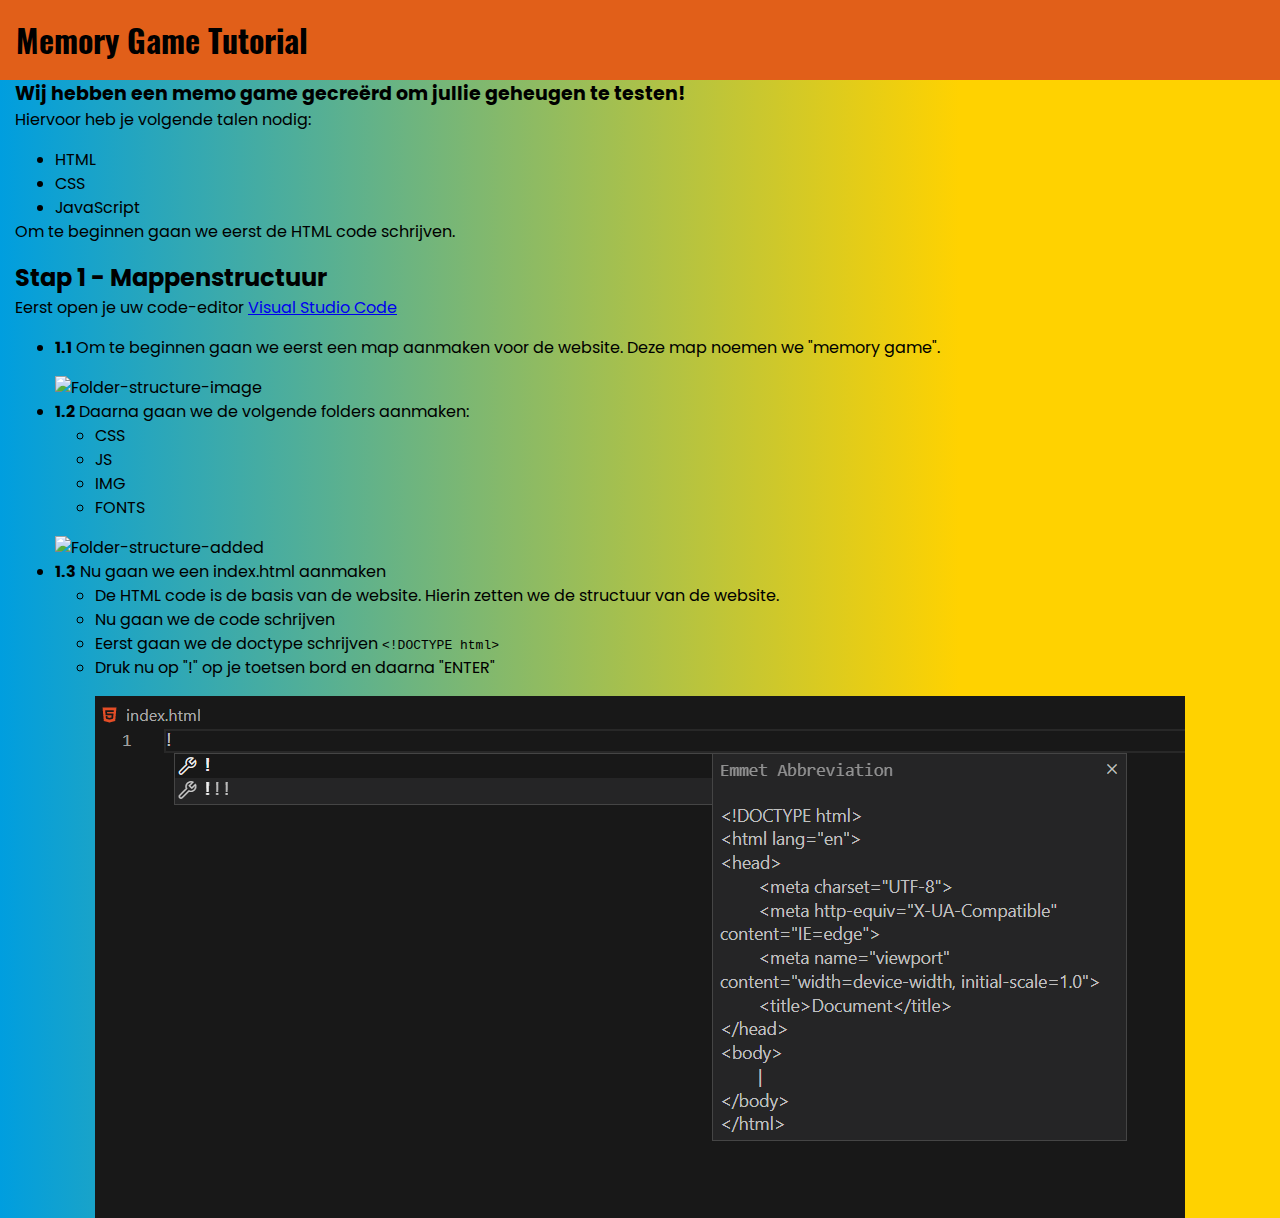
==== tutorial/tutorial.html @ 2fd4c99b "tutorial updated" ====
<!DOCTYPE html>
<html lang="en">
  <head>
    <meta charset="UTF-8" />
    <meta http-equiv="X-UA-Compatible" content="IE=edge" />
    <meta name="viewport" content="width=device-width, initial-scale=1.0" />
    <link rel="stylesheet" href="css/reset.css" />
    <link rel="stylesheet" href="css/style.css" />
    <title>Tutorial - Memory game</title>
  </head>

  <body>
    <header>
      <h1>Memory Game Tutorial</h1>
    </header>
    <div class="content">
      <h3>Wij hebben een memo game gecreërd om jullie geheugen te testen!</h3>
      <p>Hiervoor heb je volgende talen nodig:</p>
      <ul>
        <li>HTML</li>
        <li>CSS</li>
        <li>JavaScript</li>
      </ul>
      <p>Om te beginnen gaan we eerst de HTML code schrijven.</p>
      <h2>Stap 1 - Mappenstructuur</h2>
      <p>
        Eerst open je uw code-editor
        <a href="https://code.visualstudio.com">Visual Studio Code</a>
      </p>
      <ul class="step-list">
        <li>
          <strong>1.1</strong> Om te beginnen gaan we eerst een map aanmaken
          voor de website. Deze map noemen we "memory game".
        </li>
        <img src="#" alt="Folder-structure-image" />
        <li>
          <strong>1.2</strong> Daarna gaan we de volgende folders aanmaken:
          <ul>
            <li>CSS</li>
            <li>JS</li>
            <li>IMG</li>
            <li>FONTS</li>
          </ul>
          <img src="#" alt="Folder-structure-added" />
        </li>
        <li><strong>1.3</strong> Nu gaan we een index.html aanmaken</li>
        <ul>
          <li>
            De HTML code is de basis van de website. Hierin zetten we de
            structuur van de website.
          </li>
          <li>Nu gaan we de code schrijven</li>
            <li>
                Eerst gaan we de doctype schrijven
                <code>&lt;!DOCTYPE html&gt;</code>
            </li>
            <li>Druk nu op "!" op je toetsen bord en daarna "ENTER"</li>
            <img src="images/html-start.png" alt="start-html-code">
        </ul>
      </ul>
    </div>
  </body>
</html>
---- tutorial/css/style.css ----
@font-face {
  font-family:'Oswald';
  src: url('../fonts/Oswald\ Bold.woff2') format('woff2'),
  url('../fonts/Oswald\ Bold.woff') format('woff');
  font-weight: 700;
  font-style: normal;
  font-stretch: normal;
  unicode-range: U+0020-2074;
}

@font-face {
  font-family:'Oswald';
  src: url('../fonts/Oswald\ Regular.woff2') format('woff2'),
  url('../fonts/Oswald\ Regular.woff') format('woff');
  font-weight: 400;
  font-style: normal;
  font-stretch: normal;
  unicode-range: U+0020-2074;
}

@font-face {
  font-family:'Poppins';
  src: url('../fonts/Poppins\ Bold.woff2') format('woff2'),
  url('../fonts/Poppins\ Bold.woff') format('woff');
  font-weight: 700;
  font-style: normal;
  font-stretch: normal;
  unicode-range: U+0020-2212;
}

@font-face {
  font-family:'Poppins';
  src: url('../fonts/Poppins\ Regular.woff2') format('woff2'),
  url('../fonts/Poppins\ Regular.woff') format('woff');
  font-weight: 400;
  font-style: normal;
  font-stretch: normal;
  unicode-range: U+0020-2212;
}

body {
  background: rgb(34, 193, 195);
  background: linear-gradient(90deg, rgba(0, 158, 223, 1) 0%, rgba(255, 210, 0, 1) 75%);
  font-family: 'poppins';
  font-weight: 400;
}

header {
  background: #e15f19;
  padding: 1rem 1rem;
}

h1 {
  font-family: 'Oswald';
  font-weight: 700;
}

p {
  padding-bottom: 1rem;
}

img {
  padding-top: 1rem;
}

.content {
  width: 100%;
  padding-right: 15px;
  padding-left: 15px;
  margin-right: auto;
  margin-left: auto;
}
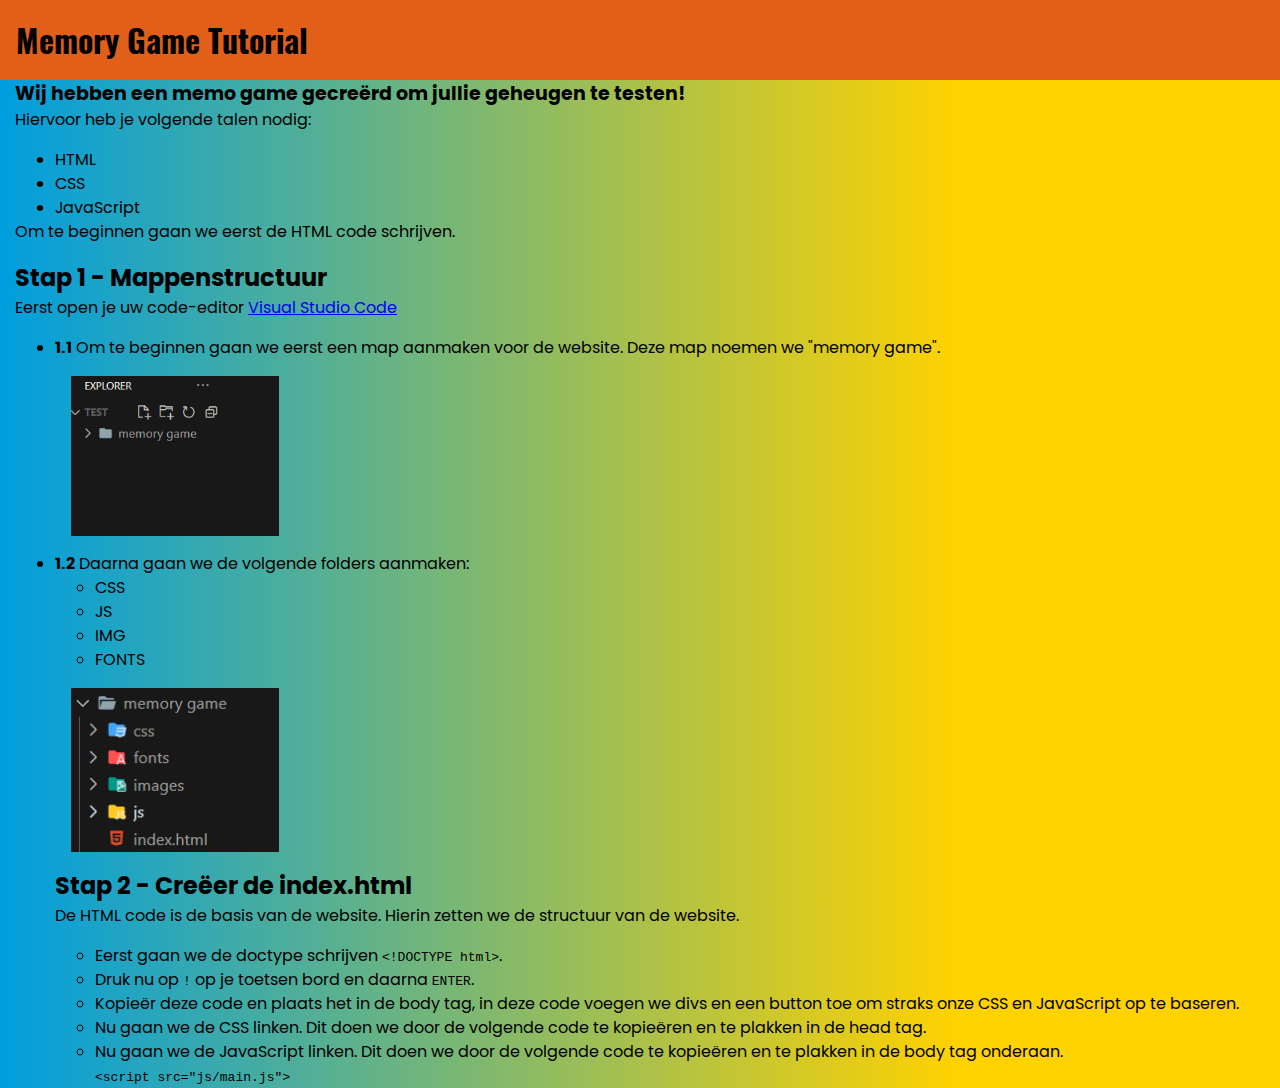
==== commit 72ca453b: "Updating tutorial" ====
--- a/tutorial/tutorial.html
+++ b/tutorial/tutorial.html
@@ -32,7 +32,7 @@
           <strong>1.1</strong> Om te beginnen gaan we eerst een map aanmaken
           voor de website. Deze map noemen we "memory game".
         </li>
-        <img src="#" alt="Folder-structure-image" />
+        <img src="./images/single-folder.png" alt="Folder-structure-added" />
         <li>
           <strong>1.2</strong> Daarna gaan we de volgende folders aanmaken:
           <ul>
@@ -41,21 +41,49 @@
             <li>IMG</li>
             <li>FONTS</li>
           </ul>
-          <img src="#" alt="Folder-structure-added" />
+          <img src="./images/folders.png" alt="Folder-structure-image" />
         </li>
-        <li><strong>1.3</strong> Nu gaan we een index.html aanmaken</li>
+        <h2>Stap 2 - Creëer de index.html</h2>
+        <p>
+          De HTML code is de basis van de website. Hierin zetten we de structuur
+          van de website.
+        </p>
         <ul>
           <li>
-            De HTML code is de basis van de website. Hierin zetten we de
-            structuur van de website.
+            Eerst gaan we de doctype schrijven
+            <code>&lt;!DOCTYPE html&gt;</code>.
           </li>
-          <li>Nu gaan we de code schrijven</li>
-            <li>
-                Eerst gaan we de doctype schrijven
-                <code>&lt;!DOCTYPE html&gt;</code>
-            </li>
-            <li>Druk nu op "!" op je toetsen bord en daarna "ENTER"</li>
-            <img src="images/html-start.png" alt="start-html-code">
+          <li>
+            Druk nu op <kbd>!</kbd> op je toetsen bord en daarna
+            <kbd>ENTER</kbd>.
+          </li>
+          <script
+            async
+            src="//jsfiddle.net/Vexciouz/tvh2x6jc/3/embed/html/dark/"
+          ></script>
+          <li>
+            Kopieër deze code en plaats het in de body tag, in deze code voegen
+            we divs en een button toe om straks onze CSS en JavaScript op te
+            baseren.
+          </li>
+          <script
+            async
+            src="//jsfiddle.net/Vexciouz/tvh2x6jc/10/embed/html/dark/"
+          ></script>
+          <li>
+            Nu gaan we de CSS linken. Dit doen we door de volgende code te
+            kopieëren en te plakken in de head tag.
+          </li>
+          <script
+            async
+            src="//jsfiddle.net/Vexciouz/tvh2x6jc/12/embed/html/dark/"
+          ></script>
+          <li>
+            Nu gaan we de JavaScript linken. Dit doen we door de volgende code
+            te kopieëren en te plakken in de body tag onderaan.
+          </li>
+          <code>&lt;script src="js/main.js"&gt;</script>
+          </code>
         </ul>
       </ul>
     </div>
--- a/tutorial/css/style.css
+++ b/tutorial/css/style.css
@@ -60,7 +60,8 @@
 }
 
 img {
-  padding-top: 1rem;
+  padding: 1rem;
+  width: 15rem;
 }
 
 .content {
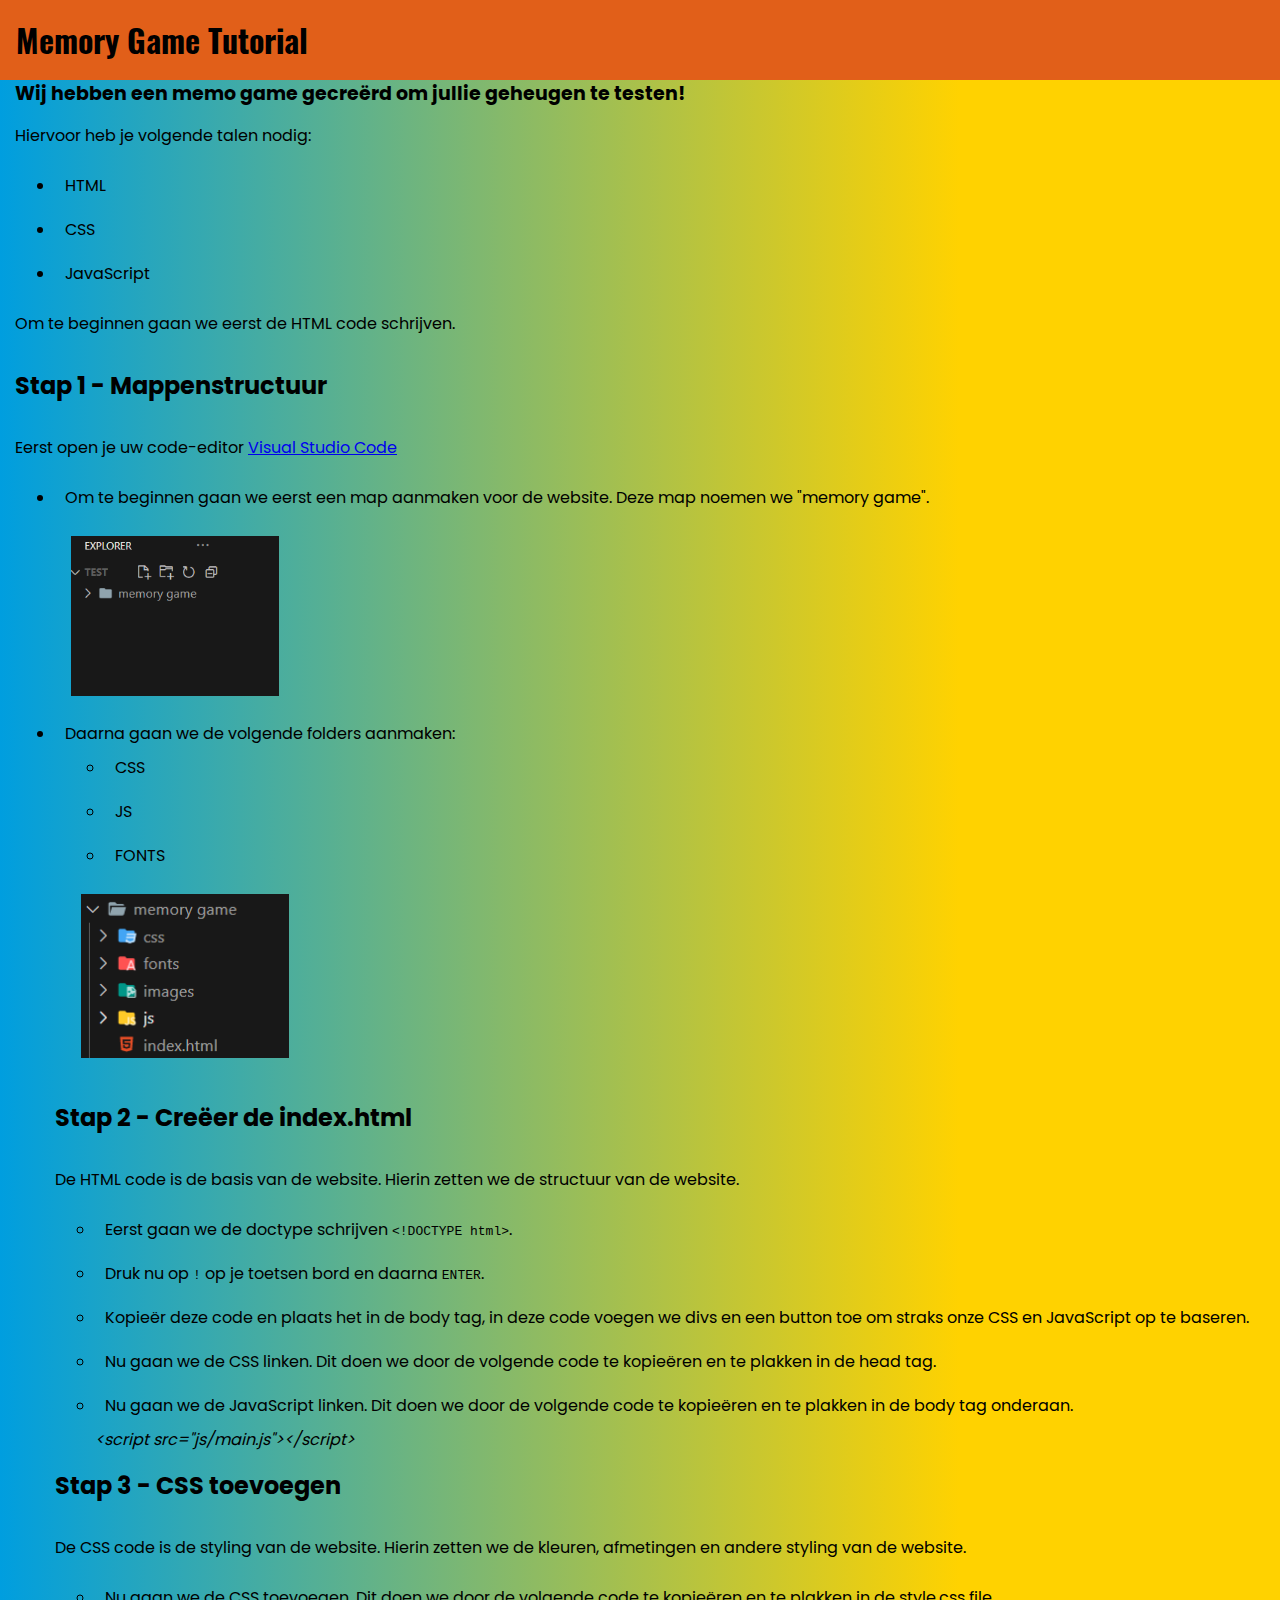
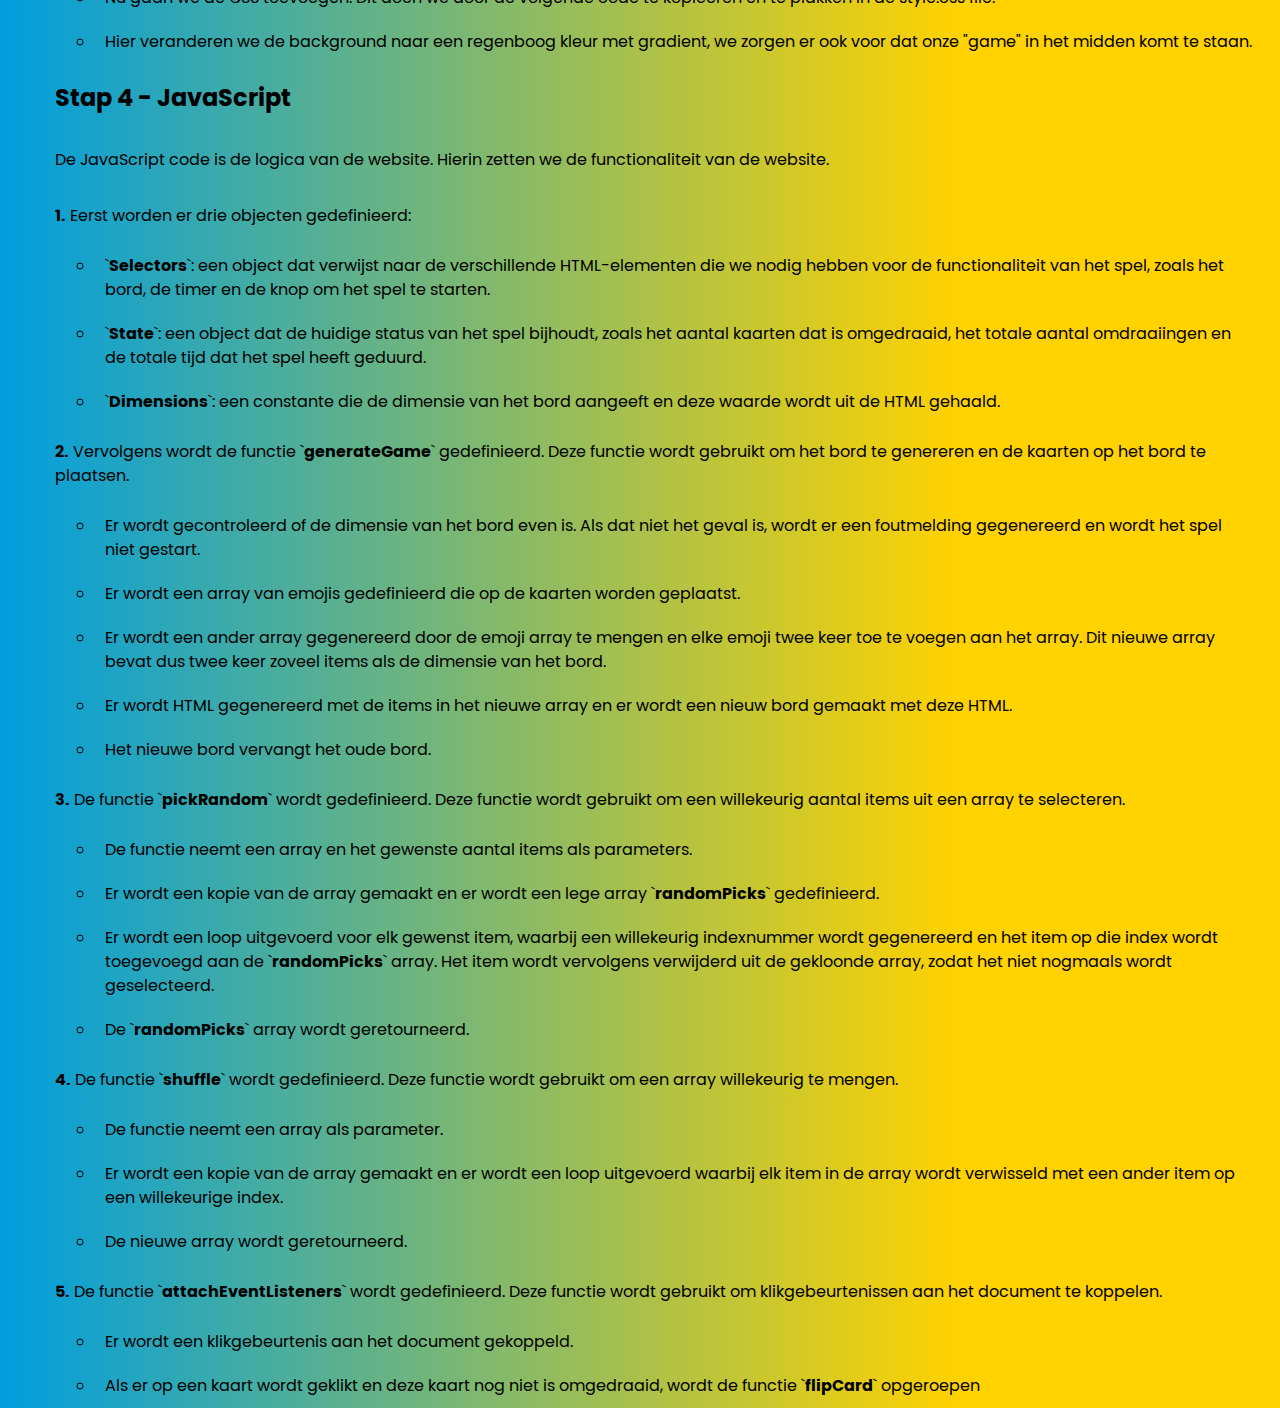
==== commit 0376805e: "Updated the tutorial page with code snipets" ====
--- a/tutorial/tutorial.html
+++ b/tutorial/tutorial.html
@@ -29,16 +29,15 @@
       </p>
       <ul class="step-list">
         <li>
-          <strong>1.1</strong> Om te beginnen gaan we eerst een map aanmaken
-          voor de website. Deze map noemen we "memory game".
+          Om te beginnen gaan we eerst een map aanmaken voor de website. Deze
+          map noemen we "memory game".
         </li>
         <img src="./images/single-folder.png" alt="Folder-structure-added" />
         <li>
-          <strong>1.2</strong> Daarna gaan we de volgende folders aanmaken:
+          Daarna gaan we de volgende folders aanmaken:
           <ul>
             <li>CSS</li>
             <li>JS</li>
-            <li>IMG</li>
             <li>FONTS</li>
           </ul>
           <img src="./images/folders.png" alt="Folder-structure-image" />
@@ -59,7 +58,7 @@
           </li>
           <script
             async
-            src="//jsfiddle.net/Vexciouz/tvh2x6jc/3/embed/html/dark/"
+            src="//jsfiddle.net/Vexciouz/tvh2x6jc/20/embed/css/dark/"
           ></script>
           <li>
             Kopieër deze code en plaats het in de body tag, in deze code voegen
@@ -82,8 +81,139 @@
             Nu gaan we de JavaScript linken. Dit doen we door de volgende code
             te kopieëren en te plakken in de body tag onderaan.
           </li>
-          <code>&lt;script src="js/main.js"&gt;</script>
-          </code>
+          <em>&lt;script src="js/main.js"&gt;&lt;/script&gt;</em>
+        </ul>
+        <h2>Stap 3 - CSS toevoegen</h2>
+        <p>
+          De CSS code is de styling van de website. Hierin zetten we de kleuren,
+          afmetingen en andere styling van de website.
+        </p>
+        <ul>
+          <li>
+            Nu gaan we de CSS toevoegen. Dit doen we door de volgende code te
+            kopieëren en te plakken in de style.css file.
+          </li>
+          <script
+            async
+            src="//jsfiddle.net/Vexciouz/tvh2x6jc/16/embed/css/dark/"
+          ></script>
+          <li>
+            Hier veranderen we de background naar een regenboog kleur met
+            gradient, we zorgen er ook voor dat onze "game" in het midden komt
+            te staan.
+          </li>
+        </ul>
+        <h2>Stap 4 - JavaScript</h2>
+        <p>
+          De JavaScript code is de logica van de website. Hierin zetten we de
+          functionaliteit van de website.
+        </p>
+        <p><strong>1.</strong> Eerst worden er drie objecten gedefinieerd:</p>
+        <ul>
+          <li>
+            `<strong>Selectors</strong>`: een object dat verwijst naar de
+            verschillende HTML-elementen die we nodig hebben voor de
+            functionaliteit van het spel, zoals het bord, de timer en de knop om
+            het spel te starten.
+          </li>
+          <li>
+            `<strong>State</strong>`: een object dat de huidige status van het
+            spel bijhoudt, zoals het aantal kaarten dat is omgedraaid, het
+            totale aantal omdraaiingen en de totale tijd dat het spel heeft
+            geduurd.
+          </li>
+          <li>
+            `<strong>Dimensions</strong>`: een constante die de dimensie van het
+            bord aangeeft en deze waarde wordt uit de HTML gehaald.
+          </li>
+          <script
+            async
+            src="//jsfiddle.net/Vexciouz/tvh2x6jc/22/embed/js/dark/"
+          ></script>
+        </ul>
+        <p>
+          <strong>2.</strong> Vervolgens wordt de functie
+          `<strong>generateGame</strong>` gedefinieerd. Deze functie wordt
+          gebruikt om het bord te genereren en de kaarten op het bord te
+          plaatsen.
+        </p>
+        <ul>
+          <li>
+            Er wordt gecontroleerd of de dimensie van het bord even is. Als dat
+            niet het geval is, wordt er een foutmelding gegenereerd en wordt het
+            spel niet gestart.
+          </li>
+          <li>
+            Er wordt een array van emojis gedefinieerd die op de kaarten worden
+            geplaatst.
+          </li>
+          <li>
+            Er wordt een ander array gegenereerd door de emoji array te mengen
+            en elke emoji twee keer toe te voegen aan het array. Dit nieuwe
+            array bevat dus twee keer zoveel items als de dimensie van het bord.
+          </li>
+          <li>
+            Er wordt HTML gegenereerd met de items in het nieuwe array en er
+            wordt een nieuw bord gemaakt met deze HTML.
+          </li>
+          <li>Het nieuwe bord vervangt het oude bord.</li>
+          <script
+            async
+            src="//jsfiddle.net/Vexciouz/tvh2x6jc/24/embed/js/dark/"
+          ></script>
+        </ul>
+        <p>
+          <strong>3.</strong> De functie `<strong>pickRandom</strong>` wordt
+          gedefinieerd. Deze functie wordt gebruikt om een willekeurig aantal
+          items uit een array te selecteren.
+        </p>
+        <ul>
+          <li>
+            De functie neemt een array en het gewenste aantal items als
+            parameters.
+          </li>
+          <li>
+            Er wordt een kopie van de array gemaakt en er wordt een lege array
+            `<strong>randomPicks</strong>` gedefinieerd.
+          </li>
+          <li>
+            Er wordt een loop uitgevoerd voor elk gewenst item, waarbij een
+            willekeurig indexnummer wordt gegenereerd en het item op die index
+            wordt toegevoegd aan de `<strong>randomPicks</strong>` array. Het
+            item wordt vervolgens verwijderd uit de gekloonde array, zodat het
+            niet nogmaals wordt geselecteerd.
+          </li>
+          <li>De `<strong>randomPicks</strong>` array wordt geretourneerd.</li>
+          <script
+            async
+            src="//jsfiddle.net/Vexciouz/tvh2x6jc/26/embed/js/dark/"
+          ></script>
+        </ul>
+        <p>
+          <strong>4.</strong> De functie `<strong>shuffle</strong>` wordt
+          gedefinieerd. Deze functie wordt gebruikt om een array willekeurig te
+          mengen.
+        </p>
+        <ul>
+          <li>De functie neemt een array als parameter.</li>
+          <li>
+            Er wordt een kopie van de array gemaakt en er wordt een loop
+            uitgevoerd waarbij elk item in de array wordt verwisseld met een
+            ander item op een willekeurige index.
+          </li>
+          <li>De nieuwe array wordt geretourneerd.</li>
+        </ul>
+        <p>
+          <strong>5.</strong> De functie `<strong>attachEventListeners</strong>`
+          wordt gedefinieerd. Deze functie wordt gebruikt om klikgebeurtenissen
+          aan het document te koppelen.
+        </p>
+        <ul>
+          <li>Er wordt een klikgebeurtenis aan het document gekoppeld.</li>
+          <li>
+            Als er op een kaart wordt geklikt en deze kaart nog niet is
+            omgedraaid, wordt de functie `<strong>flipCard</strong>` opgeroepen
+          </li>
         </ul>
       </ul>
     </div>
--- a/tutorial/css/style.css
+++ b/tutorial/css/style.css
@@ -55,8 +55,16 @@
   font-weight: 700;
 }
 
+h2 {
+  padding: 1rem 0;
+}
+
 p {
-  padding-bottom: 1rem;
+  padding: 1rem 0;
+}
+
+li {
+  padding: 10px;
 }
 
 img {
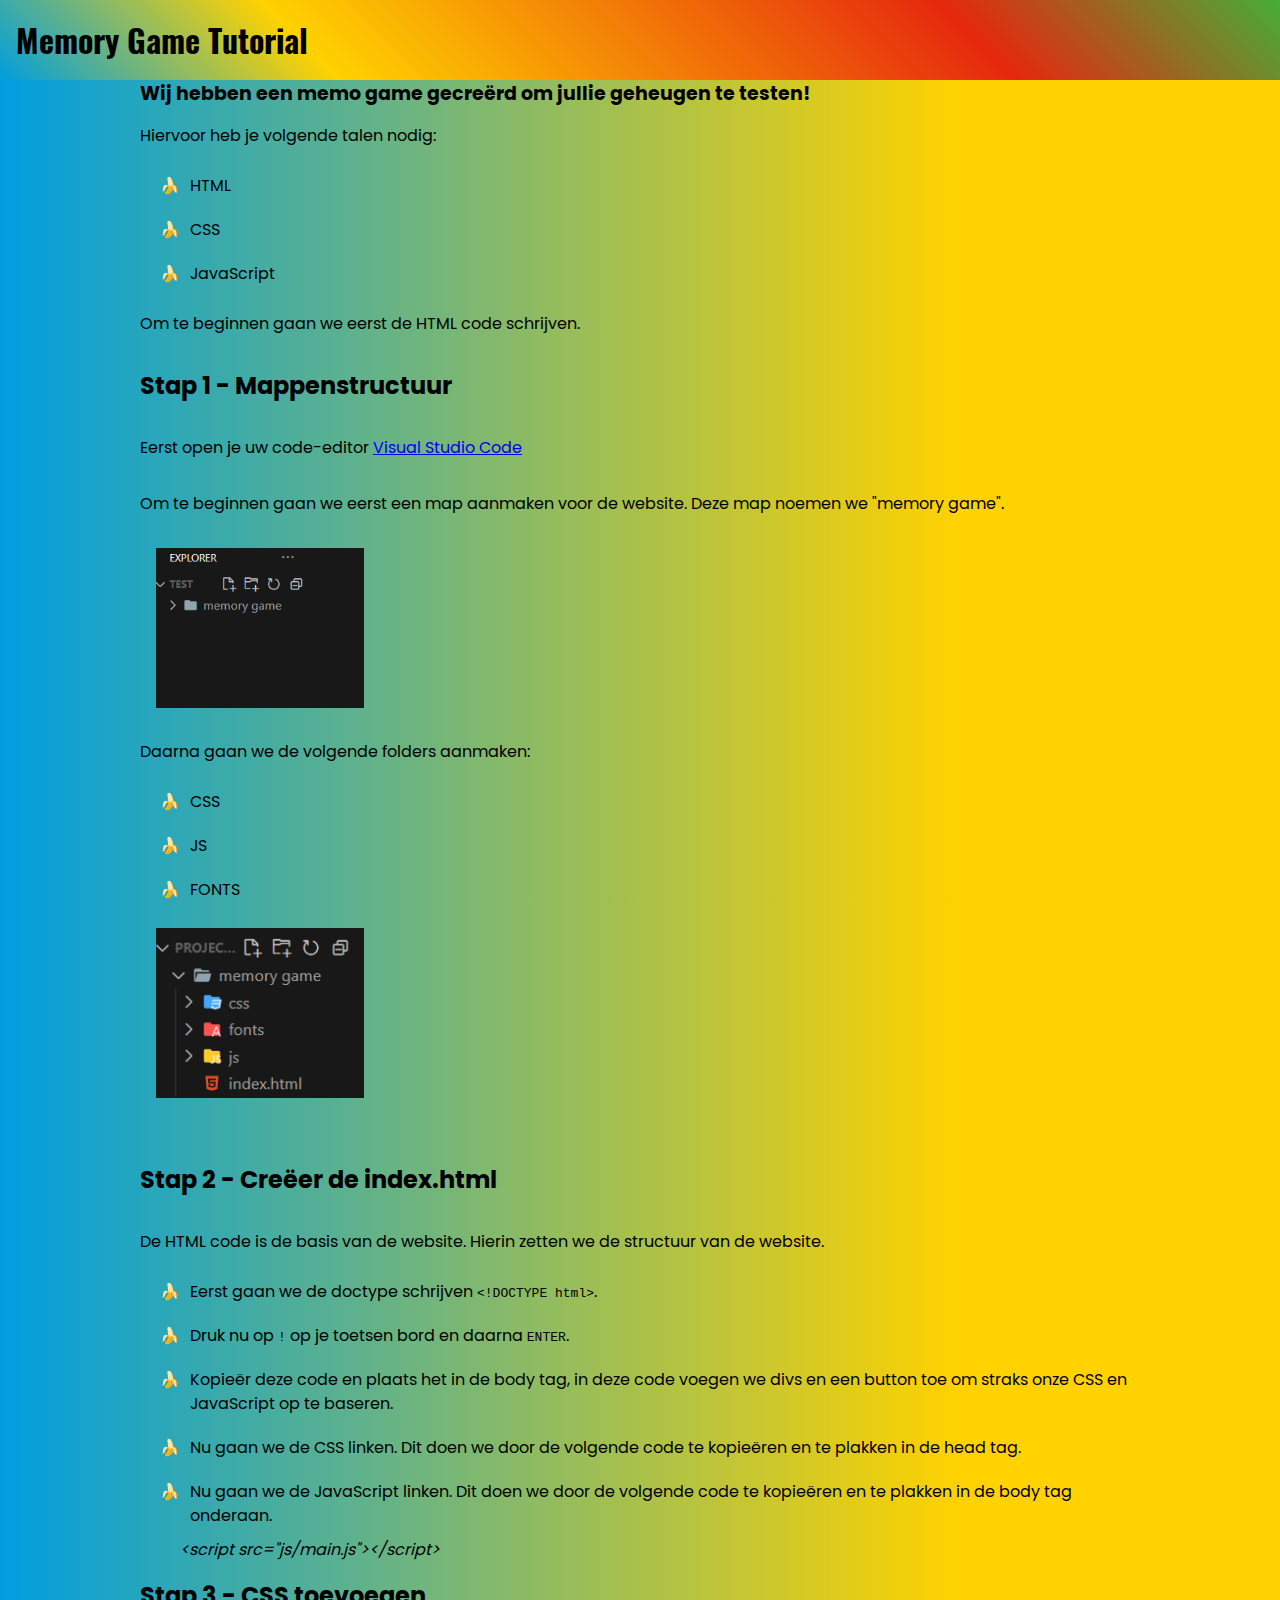
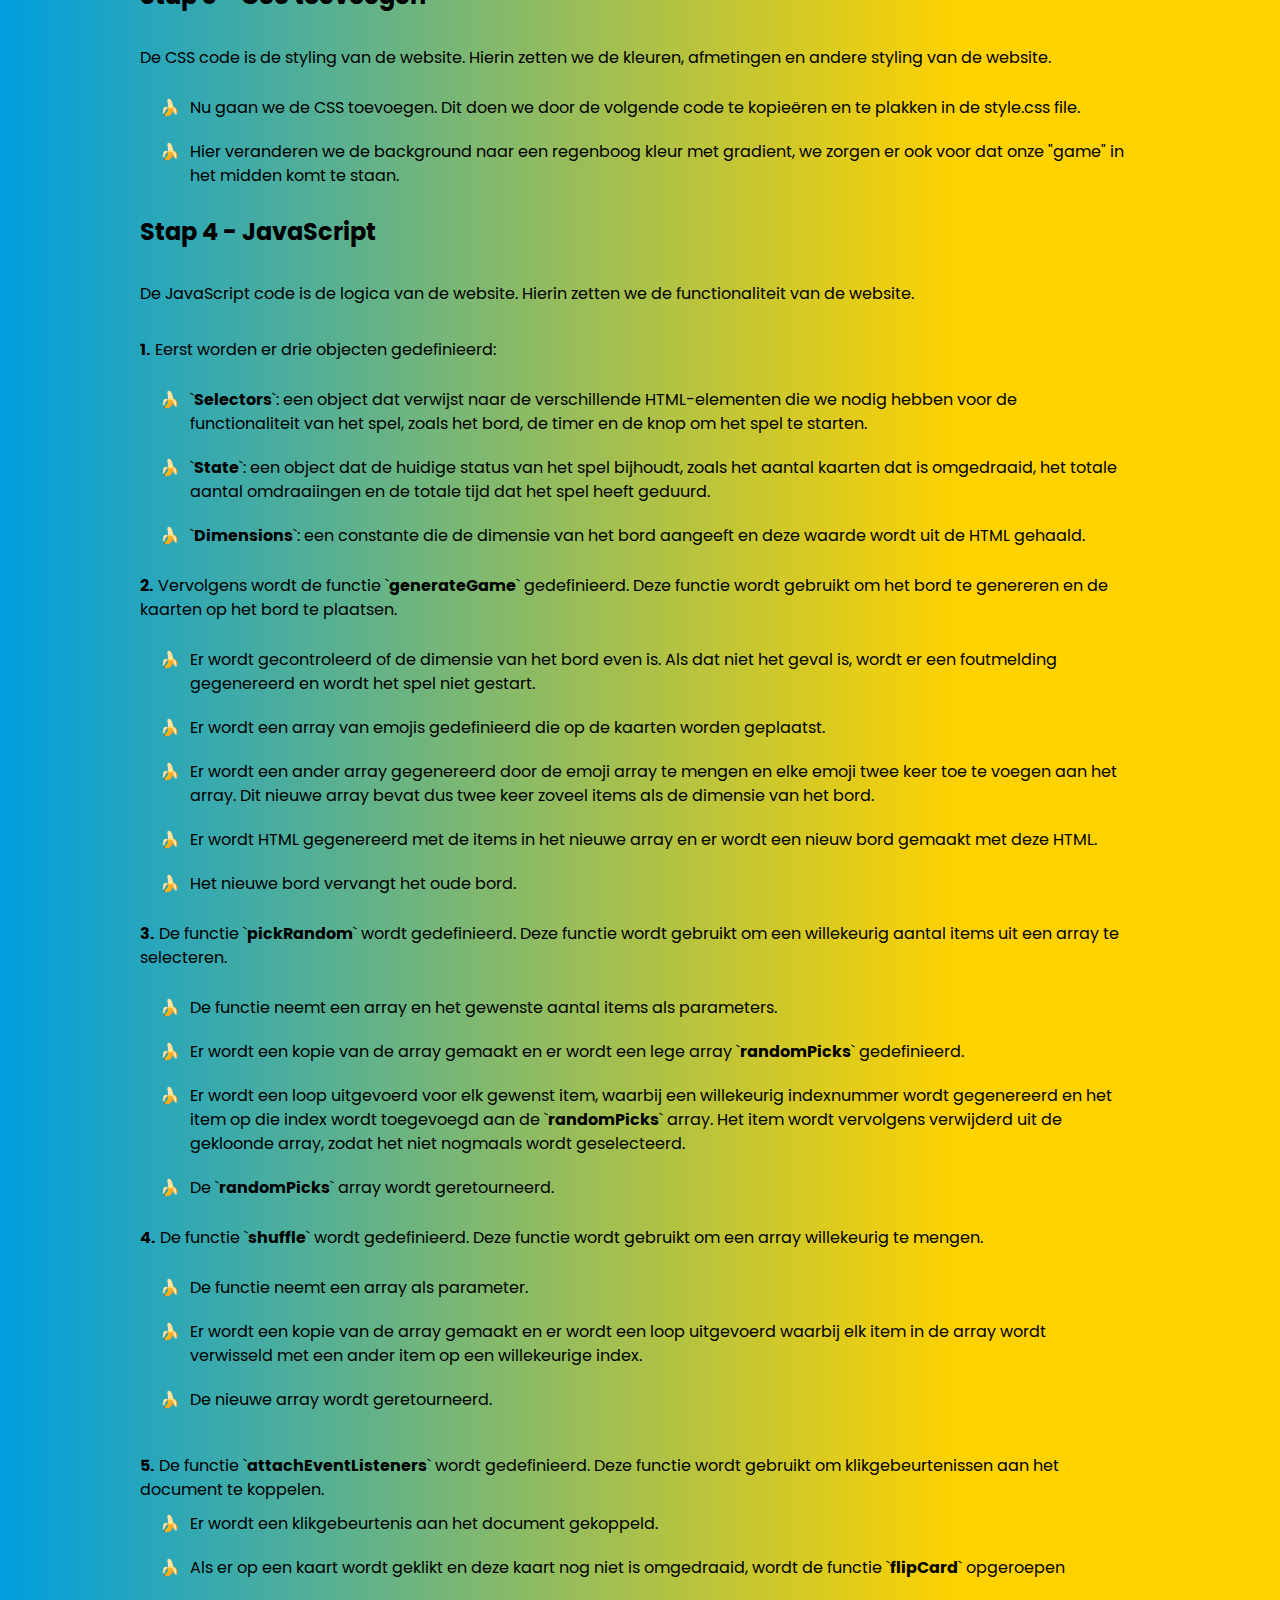
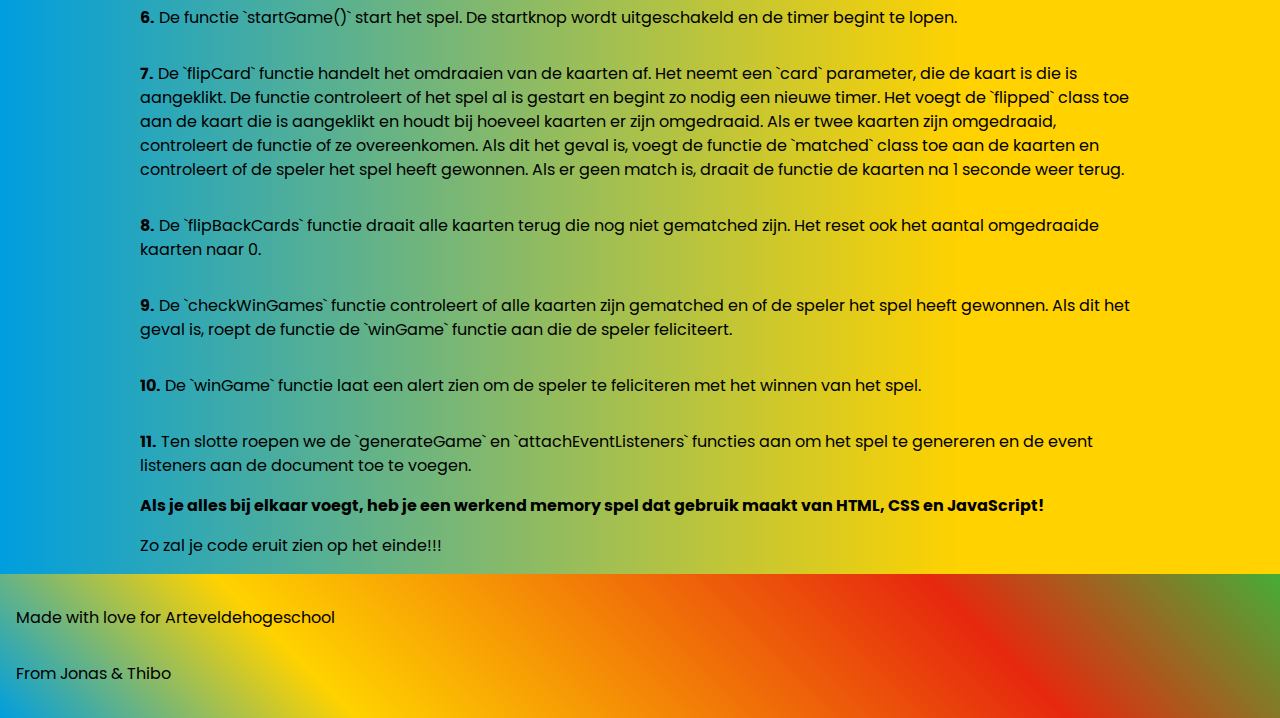
==== commit 595f84f8: "Tutorial text finished" ====
--- a/tutorial/tutorial.html
+++ b/tutorial/tutorial.html
@@ -27,195 +27,284 @@
         Eerst open je uw code-editor
         <a href="https://code.visualstudio.com">Visual Studio Code</a>
       </p>
-      <ul class="step-list">
-        <li>
-          Om te beginnen gaan we eerst een map aanmaken voor de website. Deze
-          map noemen we "memory game".
-        </li>
-        <img src="./images/single-folder.png" alt="Folder-structure-added" />
-        <li>
-          Daarna gaan we de volgende folders aanmaken:
-          <ul>
-            <li>CSS</li>
-            <li>JS</li>
-            <li>FONTS</li>
-          </ul>
-          <img src="./images/folders.png" alt="Folder-structure-image" />
-        </li>
-        <h2>Stap 2 - Creëer de index.html</h2>
-        <p>
-          De HTML code is de basis van de website. Hierin zetten we de structuur
-          van de website.
-        </p>
+      <p>
+        Om te beginnen gaan we eerst een map aanmaken voor de website. Deze map
+        noemen we "memory game".
+      </p>
+      <img src="./images/single-folder.png" alt="Folder-structure-added" />
+      <p>
+        Daarna gaan we de volgende folders aanmaken:
         <ul>
-          <li>
-            Eerst gaan we de doctype schrijven
-            <code>&lt;!DOCTYPE html&gt;</code>.
-          </li>
-          <li>
-            Druk nu op <kbd>!</kbd> op je toetsen bord en daarna
-            <kbd>ENTER</kbd>.
-          </li>
-          <script
-            async
-            src="//jsfiddle.net/Vexciouz/tvh2x6jc/20/embed/css/dark/"
-          ></script>
-          <li>
-            Kopieër deze code en plaats het in de body tag, in deze code voegen
-            we divs en een button toe om straks onze CSS en JavaScript op te
-            baseren.
-          </li>
-          <script
-            async
-            src="//jsfiddle.net/Vexciouz/tvh2x6jc/10/embed/html/dark/"
-          ></script>
-          <li>
-            Nu gaan we de CSS linken. Dit doen we door de volgende code te
-            kopieëren en te plakken in de head tag.
-          </li>
-          <script
-            async
-            src="//jsfiddle.net/Vexciouz/tvh2x6jc/12/embed/html/dark/"
-          ></script>
-          <li>
-            Nu gaan we de JavaScript linken. Dit doen we door de volgende code
-            te kopieëren en te plakken in de body tag onderaan.
-          </li>
-          <em>&lt;script src="js/main.js"&gt;&lt;/script&gt;</em>
+          <li>CSS</li>
+          <li>JS</li>
+          <li>FONTS</li>
         </ul>
-        <h2>Stap 3 - CSS toevoegen</h2>
-        <p>
-          De CSS code is de styling van de website. Hierin zetten we de kleuren,
-          afmetingen en andere styling van de website.
-        </p>
-        <ul>
-          <li>
-            Nu gaan we de CSS toevoegen. Dit doen we door de volgende code te
-            kopieëren en te plakken in de style.css file.
-          </li>
-          <script
-            async
-            src="//jsfiddle.net/Vexciouz/tvh2x6jc/16/embed/css/dark/"
-          ></script>
-          <li>
-            Hier veranderen we de background naar een regenboog kleur met
-            gradient, we zorgen er ook voor dat onze "game" in het midden komt
-            te staan.
-          </li>
-        </ul>
-        <h2>Stap 4 - JavaScript</h2>
-        <p>
-          De JavaScript code is de logica van de website. Hierin zetten we de
-          functionaliteit van de website.
-        </p>
-        <p><strong>1.</strong> Eerst worden er drie objecten gedefinieerd:</p>
-        <ul>
-          <li>
-            `<strong>Selectors</strong>`: een object dat verwijst naar de
-            verschillende HTML-elementen die we nodig hebben voor de
-            functionaliteit van het spel, zoals het bord, de timer en de knop om
-            het spel te starten.
-          </li>
-          <li>
-            `<strong>State</strong>`: een object dat de huidige status van het
-            spel bijhoudt, zoals het aantal kaarten dat is omgedraaid, het
-            totale aantal omdraaiingen en de totale tijd dat het spel heeft
-            geduurd.
-          </li>
-          <li>
-            `<strong>Dimensions</strong>`: een constante die de dimensie van het
-            bord aangeeft en deze waarde wordt uit de HTML gehaald.
-          </li>
-          <script
-            async
-            src="//jsfiddle.net/Vexciouz/tvh2x6jc/22/embed/js/dark/"
-          ></script>
-        </ul>
-        <p>
-          <strong>2.</strong> Vervolgens wordt de functie
-          `<strong>generateGame</strong>` gedefinieerd. Deze functie wordt
-          gebruikt om het bord te genereren en de kaarten op het bord te
-          plaatsen.
-        </p>
-        <ul>
-          <li>
-            Er wordt gecontroleerd of de dimensie van het bord even is. Als dat
-            niet het geval is, wordt er een foutmelding gegenereerd en wordt het
-            spel niet gestart.
-          </li>
-          <li>
-            Er wordt een array van emojis gedefinieerd die op de kaarten worden
-            geplaatst.
-          </li>
-          <li>
-            Er wordt een ander array gegenereerd door de emoji array te mengen
-            en elke emoji twee keer toe te voegen aan het array. Dit nieuwe
-            array bevat dus twee keer zoveel items als de dimensie van het bord.
-          </li>
-          <li>
-            Er wordt HTML gegenereerd met de items in het nieuwe array en er
-            wordt een nieuw bord gemaakt met deze HTML.
-          </li>
-          <li>Het nieuwe bord vervangt het oude bord.</li>
-          <script
-            async
-            src="//jsfiddle.net/Vexciouz/tvh2x6jc/24/embed/js/dark/"
-          ></script>
-        </ul>
-        <p>
-          <strong>3.</strong> De functie `<strong>pickRandom</strong>` wordt
-          gedefinieerd. Deze functie wordt gebruikt om een willekeurig aantal
-          items uit een array te selecteren.
-        </p>
-        <ul>
-          <li>
-            De functie neemt een array en het gewenste aantal items als
-            parameters.
-          </li>
-          <li>
-            Er wordt een kopie van de array gemaakt en er wordt een lege array
-            `<strong>randomPicks</strong>` gedefinieerd.
-          </li>
-          <li>
-            Er wordt een loop uitgevoerd voor elk gewenst item, waarbij een
-            willekeurig indexnummer wordt gegenereerd en het item op die index
-            wordt toegevoegd aan de `<strong>randomPicks</strong>` array. Het
-            item wordt vervolgens verwijderd uit de gekloonde array, zodat het
-            niet nogmaals wordt geselecteerd.
-          </li>
-          <li>De `<strong>randomPicks</strong>` array wordt geretourneerd.</li>
-          <script
-            async
-            src="//jsfiddle.net/Vexciouz/tvh2x6jc/26/embed/js/dark/"
-          ></script>
-        </ul>
-        <p>
-          <strong>4.</strong> De functie `<strong>shuffle</strong>` wordt
-          gedefinieerd. Deze functie wordt gebruikt om een array willekeurig te
-          mengen.
-        </p>
-        <ul>
-          <li>De functie neemt een array als parameter.</li>
-          <li>
-            Er wordt een kopie van de array gemaakt en er wordt een loop
-            uitgevoerd waarbij elk item in de array wordt verwisseld met een
-            ander item op een willekeurige index.
-          </li>
-          <li>De nieuwe array wordt geretourneerd.</li>
-        </ul>
-        <p>
-          <strong>5.</strong> De functie `<strong>attachEventListeners</strong>`
-          wordt gedefinieerd. Deze functie wordt gebruikt om klikgebeurtenissen
-          aan het document te koppelen.
-        </p>
-        <ul>
-          <li>Er wordt een klikgebeurtenis aan het document gekoppeld.</li>
-          <li>
-            Als er op een kaart wordt geklikt en deze kaart nog niet is
-            omgedraaid, wordt de functie `<strong>flipCard</strong>` opgeroepen
-          </li>
-        </ul>
+        <img src="./images/folders.png" alt="Folder-structure-image" />
+      </p>
+      <h2>Stap 2 - Creëer de index.html</h2>
+      <p>
+        De HTML code is de basis van de website. Hierin zetten we de structuur
+        van de website.
+      </p>
+      <ul>
+        <li>
+          Eerst gaan we de doctype schrijven
+          <code>&lt;!DOCTYPE html&gt;</code>.
+        </li>
+        <li>
+          Druk nu op <kbd>!</kbd> op je toetsen bord en daarna <kbd>ENTER</kbd>.
+        </li>
+        <script
+          async
+          src="//jsfiddle.net/Vexciouz/tvh2x6jc/20/embed/css/dark/"
+        ></script>
+        <li>
+          Kopieër deze code en plaats het in de body tag, in deze code voegen we
+          divs en een button toe om straks onze CSS en JavaScript op te baseren.
+        </li>
+        <script
+          async
+          src="//jsfiddle.net/Vexciouz/tvh2x6jc/10/embed/html/dark/"
+        ></script>
+        <li>
+          Nu gaan we de CSS linken. Dit doen we door de volgende code te
+          kopieëren en te plakken in de head tag.
+        </li>
+        <script
+          async
+          src="//jsfiddle.net/Vexciouz/tvh2x6jc/12/embed/html/dark/"
+        ></script>
+        <li>
+          Nu gaan we de JavaScript linken. Dit doen we door de volgende code te
+          kopieëren en te plakken in de body tag onderaan.
+        </li>
+        <em>&lt;script src="js/main.js"&gt;&lt;/script&gt;</em>
+      </ul>
+      <h2>Stap 3 - CSS toevoegen</h2>
+      <p>
+        De CSS code is de styling van de website. Hierin zetten we de kleuren,
+        afmetingen en andere styling van de website.
+      </p>
+      <ul>
+        <li>
+          Nu gaan we de CSS toevoegen. Dit doen we door de volgende code te
+          kopieëren en te plakken in de style.css file.
+        </li>
+        <script
+          async
+          src="//jsfiddle.net/Vexciouz/tvh2x6jc/16/embed/css/dark/"
+        ></script>
+        <li>
+          Hier veranderen we de background naar een regenboog kleur met
+          gradient, we zorgen er ook voor dat onze "game" in het midden komt te
+          staan.
+        </li>
+      </ul>
+      <h2>Stap 4 - JavaScript</h2>
+      <p>
+        De JavaScript code is de logica van de website. Hierin zetten we de
+        functionaliteit van de website.
+      </p>
+      <p><strong>1.</strong> Eerst worden er drie objecten gedefinieerd:</p>
+      <ul>
+        <li>
+          `<strong>Selectors</strong>`: een object dat verwijst naar de
+          verschillende HTML-elementen die we nodig hebben voor de
+          functionaliteit van het spel, zoals het bord, de timer en de knop om
+          het spel te starten.
+        </li>
+        <li>
+          `<strong>State</strong>`: een object dat de huidige status van het
+          spel bijhoudt, zoals het aantal kaarten dat is omgedraaid, het totale
+          aantal omdraaiingen en de totale tijd dat het spel heeft geduurd.
+        </li>
+        <li>
+          `<strong>Dimensions</strong>`: een constante die de dimensie van het
+          bord aangeeft en deze waarde wordt uit de HTML gehaald.
+        </li>
+        <script
+          async
+          src="//jsfiddle.net/Vexciouz/tvh2x6jc/22/embed/js/dark/"
+        ></script>
+      </ul>
+      <p>
+        <strong>2.</strong> Vervolgens wordt de functie
+        `<strong>generateGame</strong>` gedefinieerd. Deze functie wordt
+        gebruikt om het bord te genereren en de kaarten op het bord te plaatsen.
+      </p>
+      <ul>
+        <li>
+          Er wordt gecontroleerd of de dimensie van het bord even is. Als dat
+          niet het geval is, wordt er een foutmelding gegenereerd en wordt het
+          spel niet gestart.
+        </li>
+        <li>
+          Er wordt een array van emojis gedefinieerd die op de kaarten worden
+          geplaatst.
+        </li>
+        <li>
+          Er wordt een ander array gegenereerd door de emoji array te mengen en
+          elke emoji twee keer toe te voegen aan het array. Dit nieuwe array
+          bevat dus twee keer zoveel items als de dimensie van het bord.
+        </li>
+        <li>
+          Er wordt HTML gegenereerd met de items in het nieuwe array en er wordt
+          een nieuw bord gemaakt met deze HTML.
+        </li>
+        <li>Het nieuwe bord vervangt het oude bord.</li>
+        <script
+          async
+          src="//jsfiddle.net/Vexciouz/tvh2x6jc/24/embed/js/dark/"
+        ></script>
+      </ul>
+      <p>
+        <strong>3.</strong> De functie `<strong>pickRandom</strong>` wordt
+        gedefinieerd. Deze functie wordt gebruikt om een willekeurig aantal
+        items uit een array te selecteren.
+      </p>
+      <ul>
+        <li>
+          De functie neemt een array en het gewenste aantal items als
+          parameters.
+        </li>
+        <li>
+          Er wordt een kopie van de array gemaakt en er wordt een lege array
+          `<strong>randomPicks</strong>` gedefinieerd.
+        </li>
+        <li>
+          Er wordt een loop uitgevoerd voor elk gewenst item, waarbij een
+          willekeurig indexnummer wordt gegenereerd en het item op die index
+          wordt toegevoegd aan de `<strong>randomPicks</strong>` array. Het item
+          wordt vervolgens verwijderd uit de gekloonde array, zodat het niet
+          nogmaals wordt geselecteerd.
+        </li>
+        <li>De `<strong>randomPicks</strong>` array wordt geretourneerd.</li>
+        <script
+          async
+          src="//jsfiddle.net/Vexciouz/tvh2x6jc/26/embed/js/dark/"
+        ></script>
+      </ul>
+      <p>
+        <strong>4.</strong> De functie `<strong>shuffle</strong>` wordt
+        gedefinieerd. Deze functie wordt gebruikt om een array willekeurig te
+        mengen.
+      </p>
+      <ul>
+        <li>De functie neemt een array als parameter.</li>
+        <li>
+          Er wordt een kopie van de array gemaakt en er wordt een loop
+          uitgevoerd waarbij elk item in de array wordt verwisseld met een ander
+          item op een willekeurige index.
+        </li>
+        <li>De nieuwe array wordt geretourneerd.</li>
+        <script
+          async
+          src="//jsfiddle.net/Vexciouz/tvh2x6jc/29/embed/js/dark/"
+        ></script>
+        <p></p>
+      </ul>
+
+      <strong>5.</strong> De functie `<strong>attachEventListeners</strong>`
+      wordt gedefinieerd. Deze functie wordt gebruikt om klikgebeurtenissen aan
+      het document te koppelen.
+      <ul>
+        <li>Er wordt een klikgebeurtenis aan het document gekoppeld.</li>
+        <li>
+          Als er op een kaart wordt geklikt en deze kaart nog niet is
+          omgedraaid, wordt de functie `<strong>flipCard</strong>` opgeroepen
+        </li>
+        <script
+          async
+          src="//jsfiddle.net/Vexciouz/tvh2x6jc/31/embed/js/dark/"
+        ></script>
+      </ul>
+      <p>
+        <strong>6.</strong> De functie `startGame()` start het spel. De
+        startknop wordt uitgeschakeld en de timer begint te lopen.
+      </p>
+      <ul>
+        <script
+          async
+          src="//jsfiddle.net/Vexciouz/tvh2x6jc/32/embed/js/dark/"
+        ></script>
+      </ul>
+      <p>
+        <strong>7.</strong> De `flipCard` functie handelt het omdraaien van de
+        kaarten af. Het neemt een `card` parameter, die de kaart is die is
+        aangeklikt. De functie controleert of het spel al is gestart en begint
+        zo nodig een nieuwe timer. Het voegt de `flipped` class toe aan de kaart
+        die is aangeklikt en houdt bij hoeveel kaarten er zijn omgedraaid. Als
+        er twee kaarten zijn omgedraaid, controleert de functie of ze
+        overeenkomen. Als dit het geval is, voegt de functie de `matched` class
+        toe aan de kaarten en controleert of de speler het spel heeft gewonnen.
+        Als er geen match is, draait de functie de kaarten na 1 seconde weer
+        terug.
+      </p>
+      <ul>
+        <script
+          async
+          src="//jsfiddle.net/Vexciouz/tvh2x6jc/34/embed/js/dark/"
+        ></script>
+      </ul>
+      <p>
+        <strong>8.</strong> De `flipBackCards` functie draait alle kaarten terug
+        die nog niet gematched zijn. Het reset ook het aantal omgedraaide
+        kaarten naar 0.
+      </p>
+      <ul>
+        <script
+          async
+          src="//jsfiddle.net/Vexciouz/tvh2x6jc/36/embed/js/dark/"
+        ></script>
+      </ul>
+      <p>
+        <strong>9.</strong> De `checkWinGames` functie controleert of alle
+        kaarten zijn gematched en of de speler het spel heeft gewonnen. Als dit
+        het geval is, roept de functie de `winGame` functie aan die de speler
+        feliciteert.
+      </p>
+      <ul>
+        <script
+          async
+          src="//jsfiddle.net/Vexciouz/tvh2x6jc/37/embed/js/dark/"
+        ></script>
+      </ul>
+      <p>
+        <strong>10.</strong> De `winGame` functie laat een alert zien om de
+        speler te feliciteren met het winnen van het spel.
+      </p>
+      <ul>
+        <script
+          async
+          src="//jsfiddle.net/Vexciouz/tvh2x6jc/39/embed/js/dark/"
+        ></script>
+      </ul>
+      <p>
+        <strong>11.</strong> Ten slotte roepen we de `generateGame` en
+        `attachEventListeners` functies aan om het spel te genereren en de event
+        listeners aan de document toe te voegen.
+      </p>
+      <ul>
+        <script
+          async
+          src="//jsfiddle.net/Vexciouz/tvh2x6jc/40/embed/js/dark/"
+        ></script>
+      </ul>
+      <h4>
+        Als je alles bij elkaar voegt, heb je een werkend memory spel dat
+        gebruik maakt van HTML, CSS en JavaScript!
+      </h4>
+      <p>Zo zal je code eruit zien op het einde!!!</p>
+      <ul>
+        <script
+          async
+          src="//jsfiddle.net/Vexciouz/tvh2x6jc/42/embed/js/dark/"
+        ></script>
       </ul>
     </div>
+    <footer>
+      <p>Made with love for Arteveldehogeschool</p>
+      <p>From Jonas & Thibo</p>
+    </footer>
   </body>
 </html>
--- a/tutorial/css/style.css
+++ b/tutorial/css/style.css
@@ -46,7 +46,13 @@
 }
 
 header {
-  background: #e15f19;
+  background: linear-gradient(
+    45deg,
+    rgba(0, 158, 223, 1) 0%,
+    rgba(255, 210, 0, 1) 25%,
+    rgba(230, 40, 14, 1) 75%,
+    rgba(70, 173, 55, 1) 100%
+  );
   padding: 1rem 1rem;
 }
 
@@ -63,6 +69,10 @@
   padding: 1rem 0;
 }
 
+ul {
+  list-style-type: '🍌';
+}
+
 li {
   padding: 10px;
 }
@@ -73,9 +83,17 @@
 }
 
 .content {
-  width: 100%;
-  padding-right: 15px;
-  padding-left: 15px;
-  margin-right: auto;
-  margin-left: auto;
+  max-width: 1000px;
+  margin: 0 auto;
 }
+
+footer {
+  background: #e15f19;background: linear-gradient(
+    45deg,
+    rgba(0, 158, 223, 1) 0%,
+    rgba(255, 210, 0, 1) 25%,
+    rgba(230, 40, 14, 1) 75%,
+    rgba(70, 173, 55, 1) 100%
+  );
+  padding: 1rem 1rem;
+}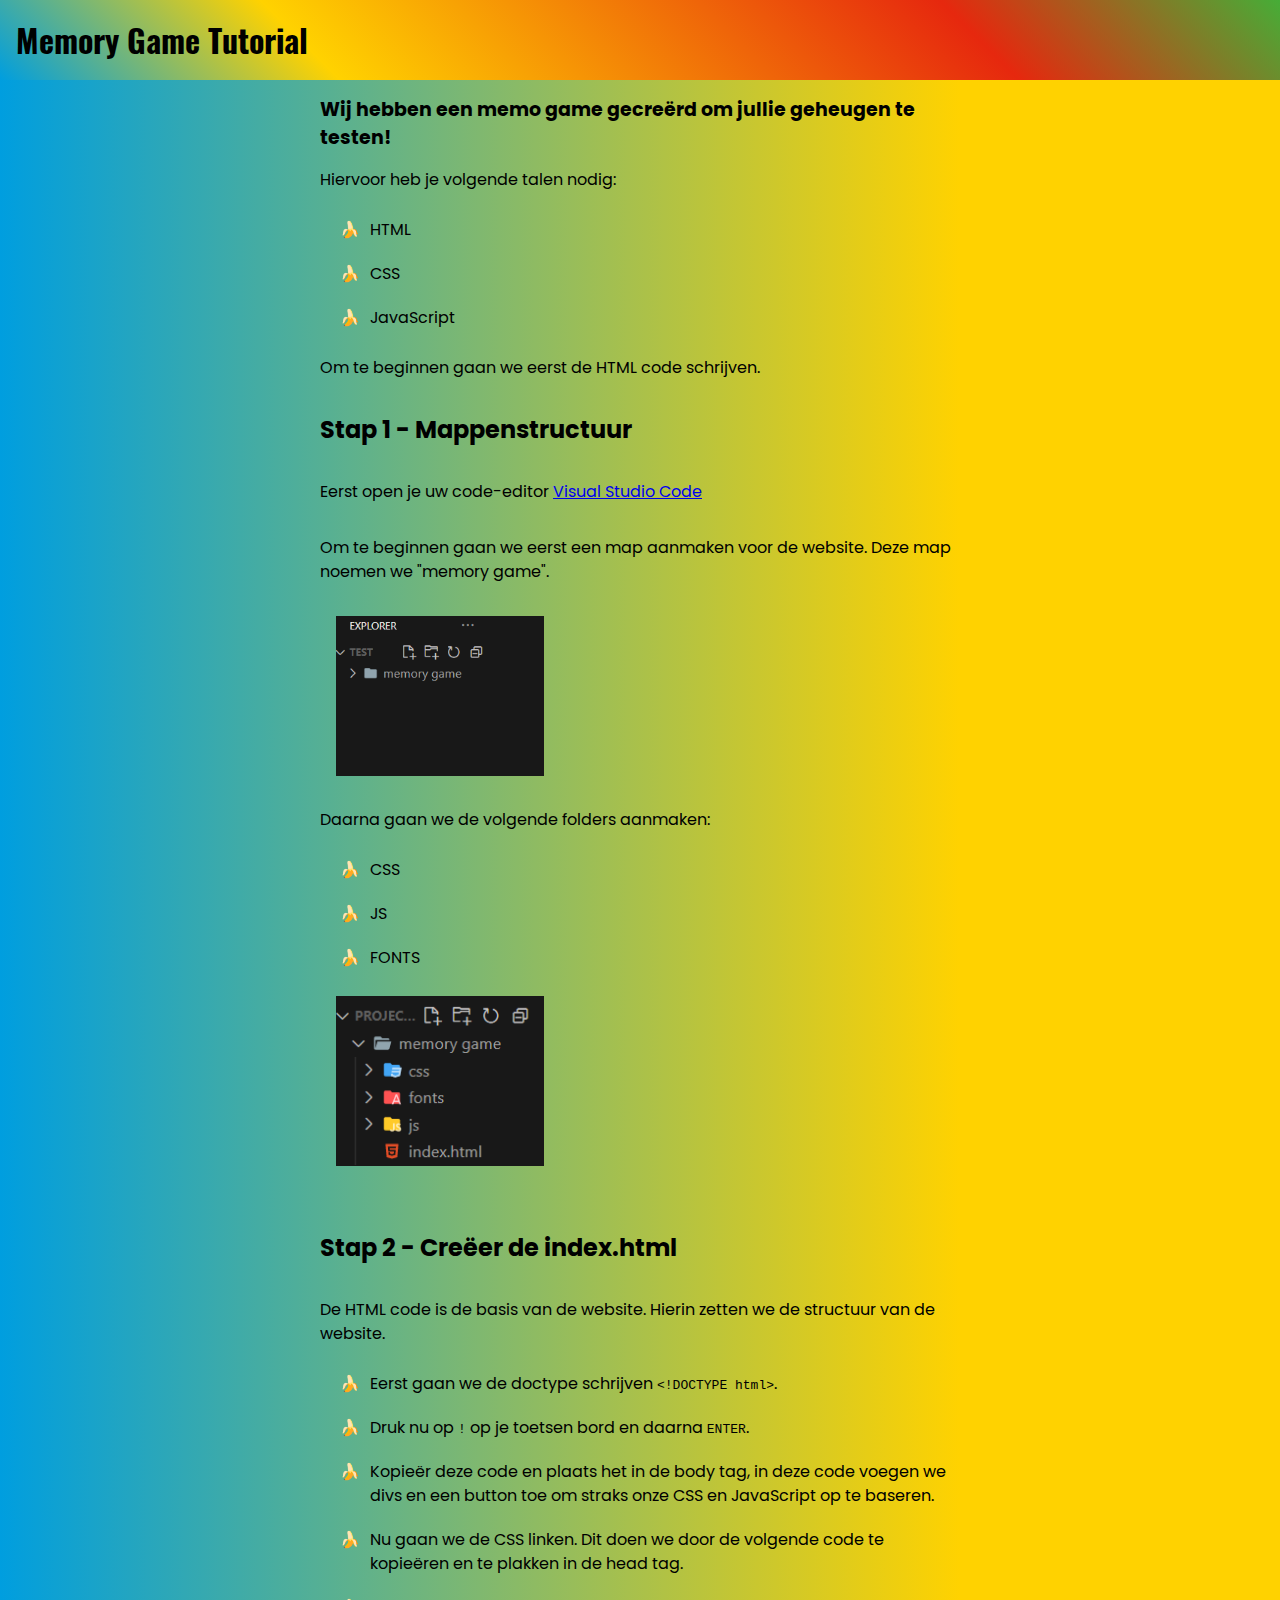
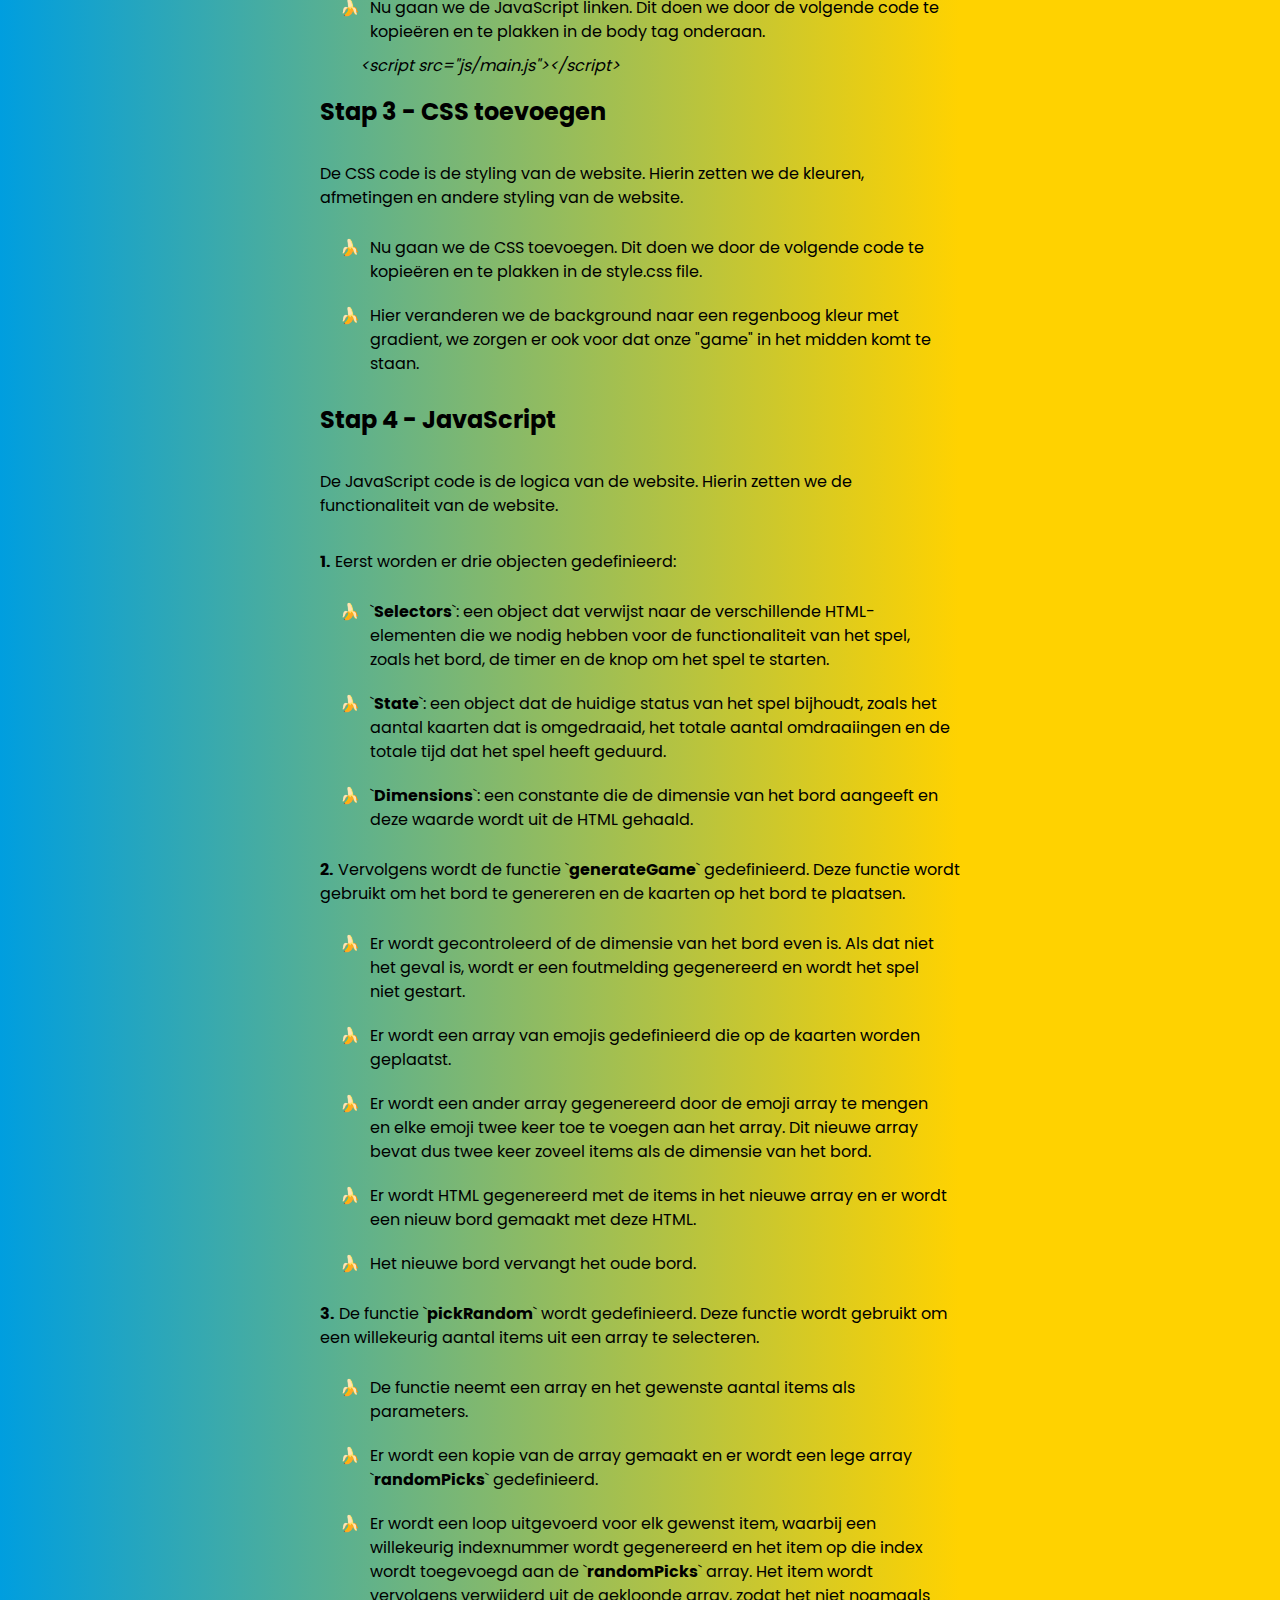
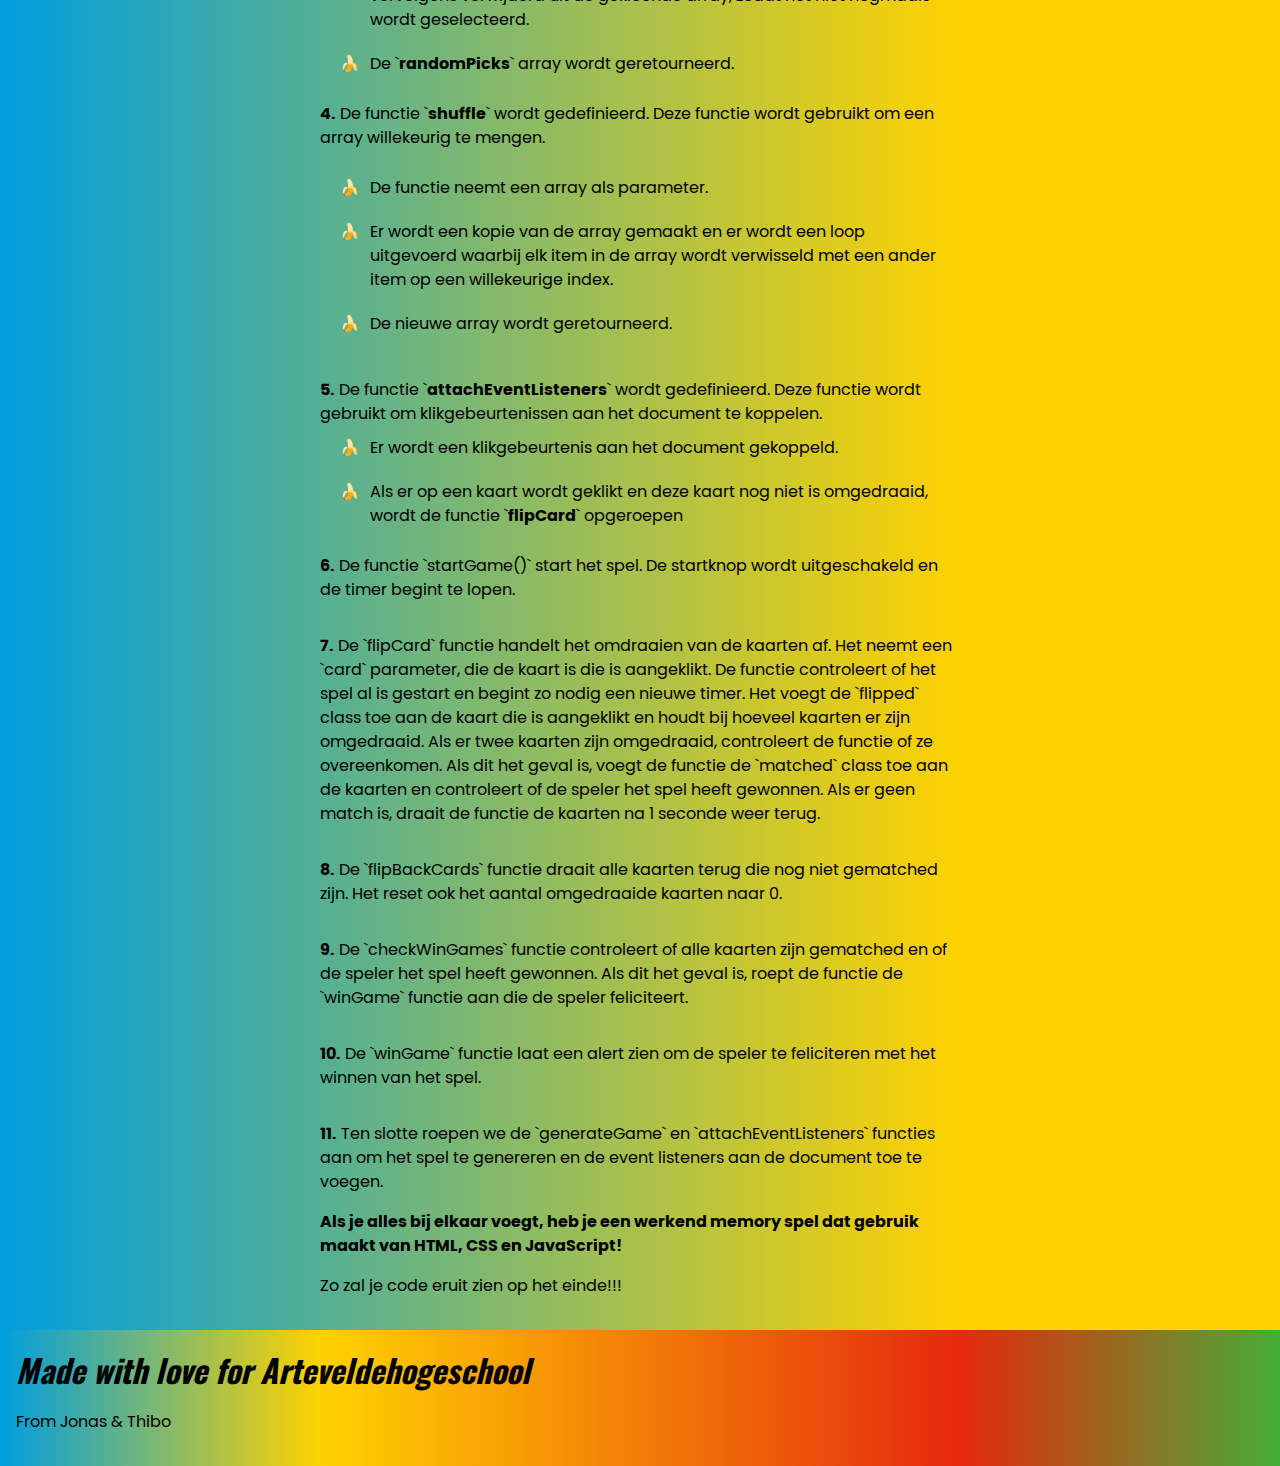
==== commit 89b85385: "Tutorial text finished" ====
--- a/tutorial/tutorial.html
+++ b/tutorial/tutorial.html
@@ -303,7 +303,7 @@
       </ul>
     </div>
     <footer>
-      <p>Made with love for Arteveldehogeschool</p>
+      <h1><em>Made with love for Arteveldehogeschool</em></h1>
       <p>From Jonas & Thibo</p>
     </footer>
   </body>
--- a/tutorial/css/style.css
+++ b/tutorial/css/style.css
@@ -83,13 +83,13 @@
 }
 
 .content {
-  max-width: 1000px;
-  margin: 0 auto;
+  max-width: 50%;
+  margin: 1rem auto;
 }
 
 footer {
   background: #e15f19;background: linear-gradient(
-    45deg,
+    90deg,
     rgba(0, 158, 223, 1) 0%,
     rgba(255, 210, 0, 1) 25%,
     rgba(230, 40, 14, 1) 75%,
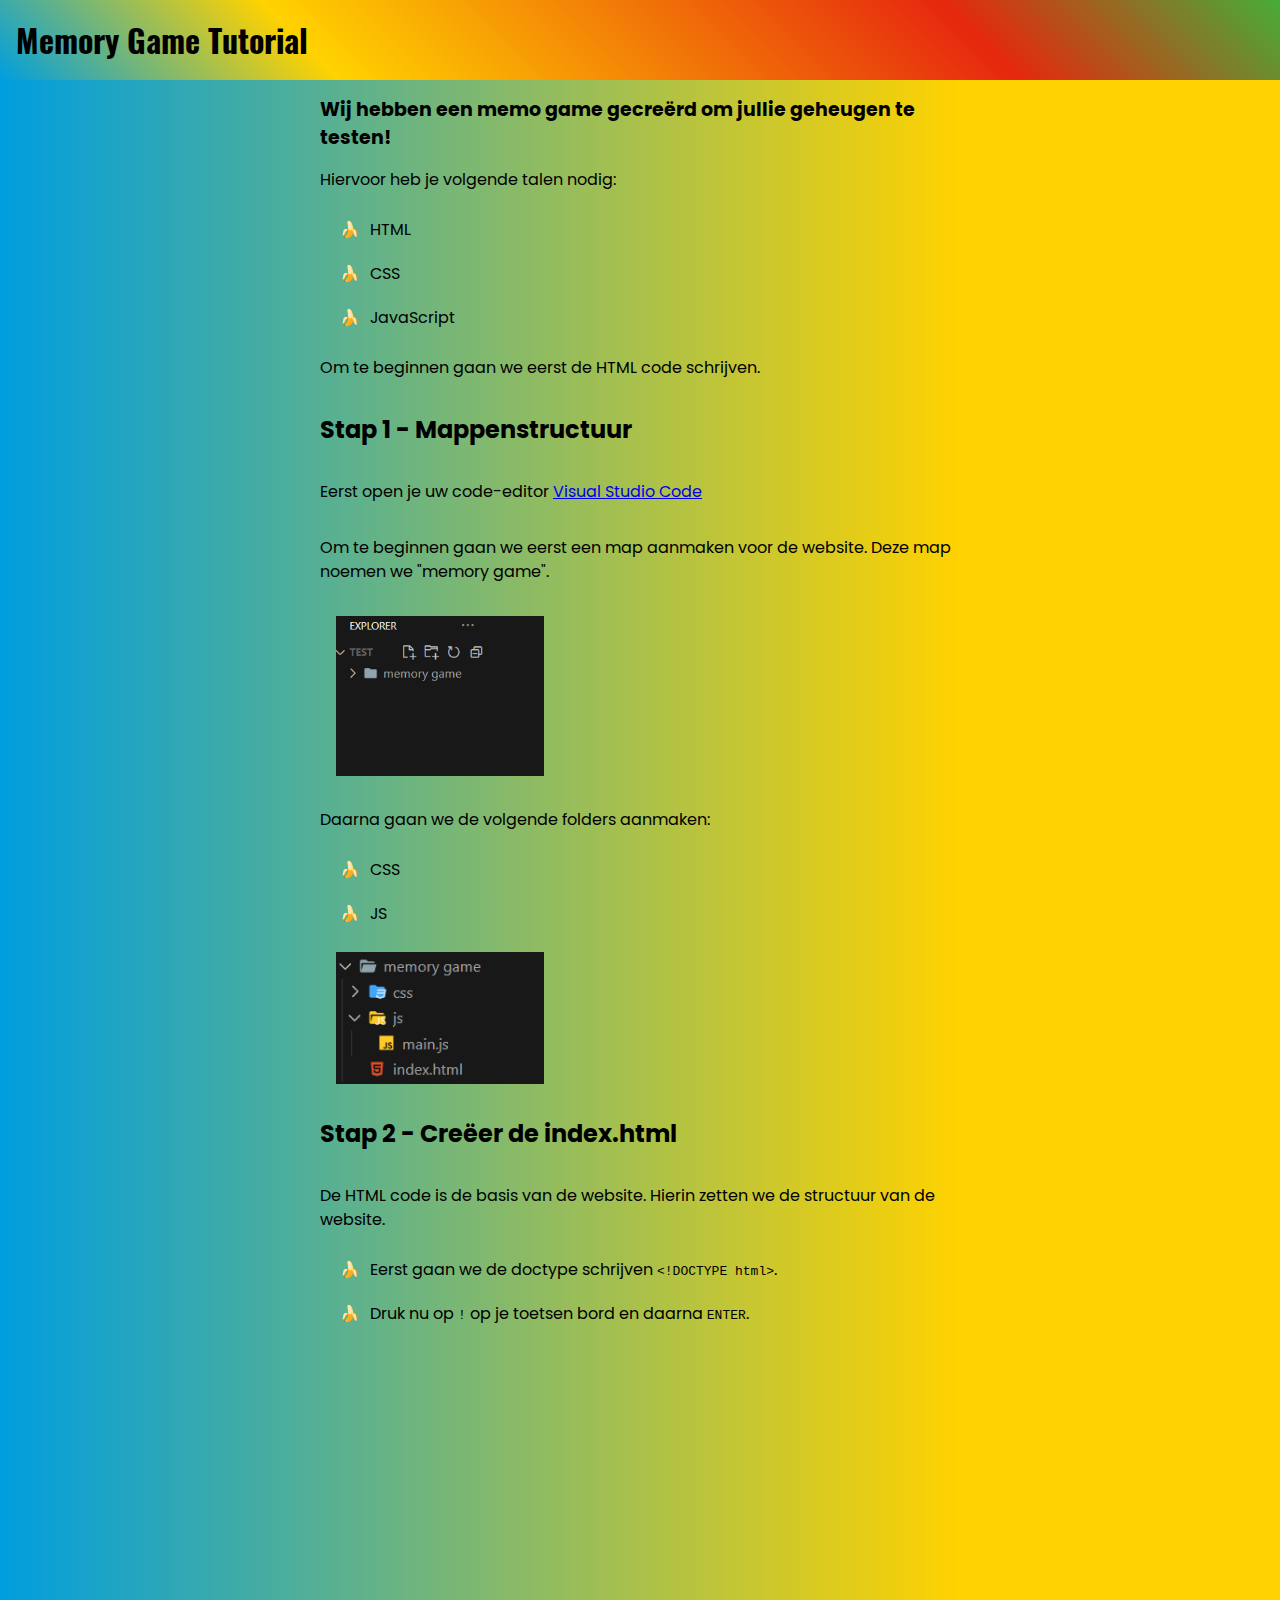
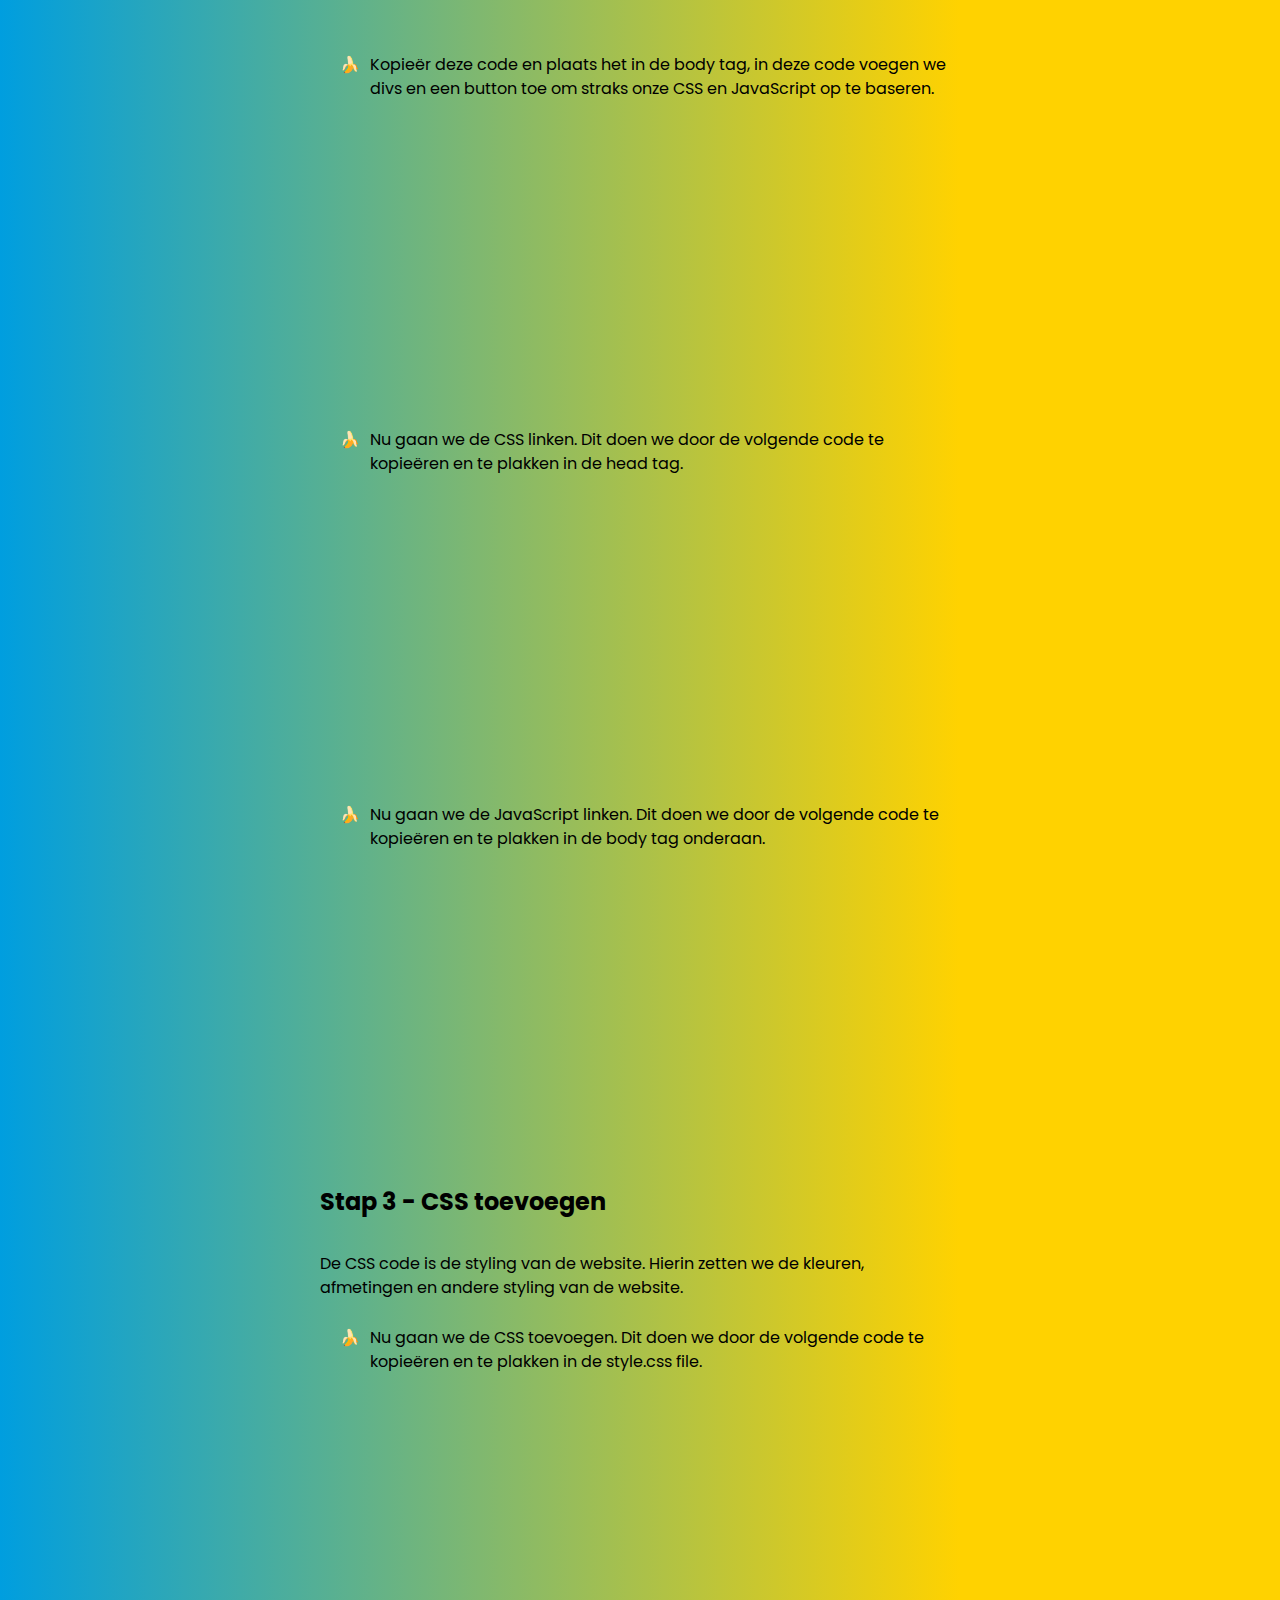
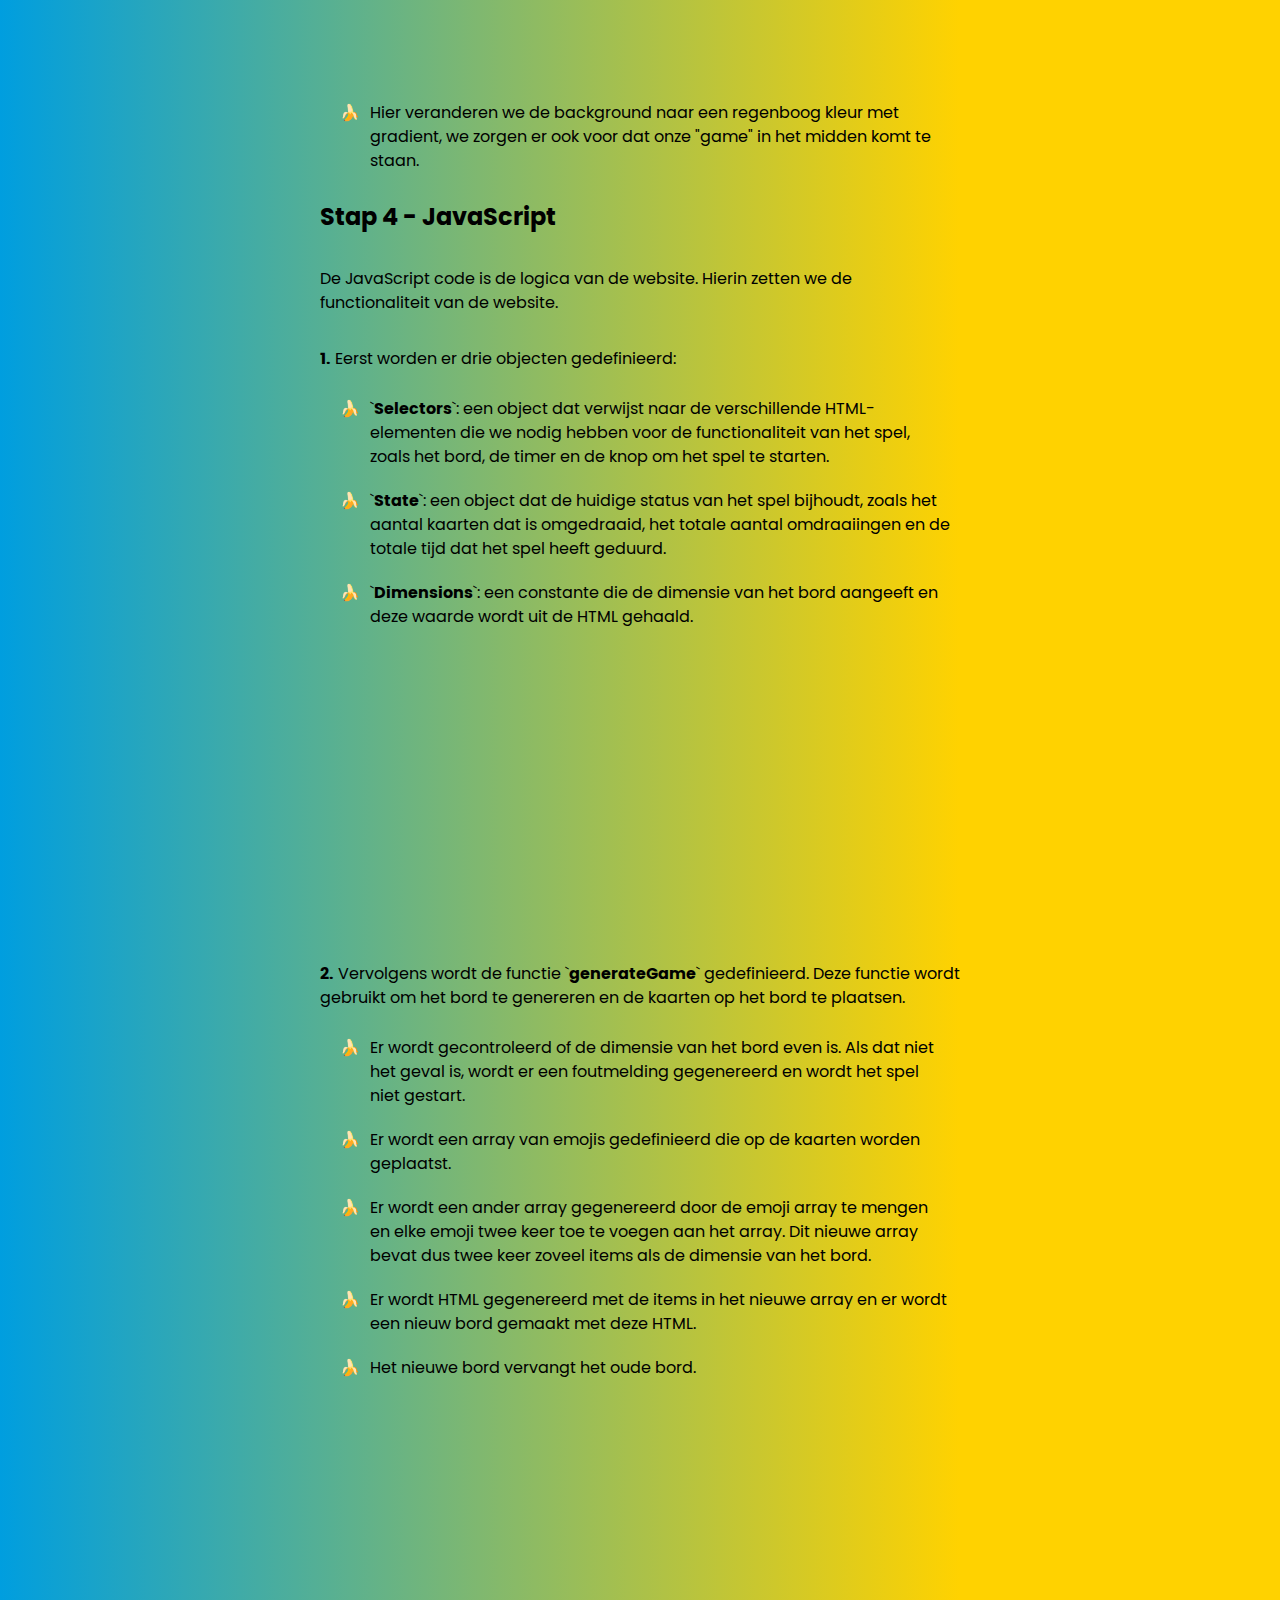
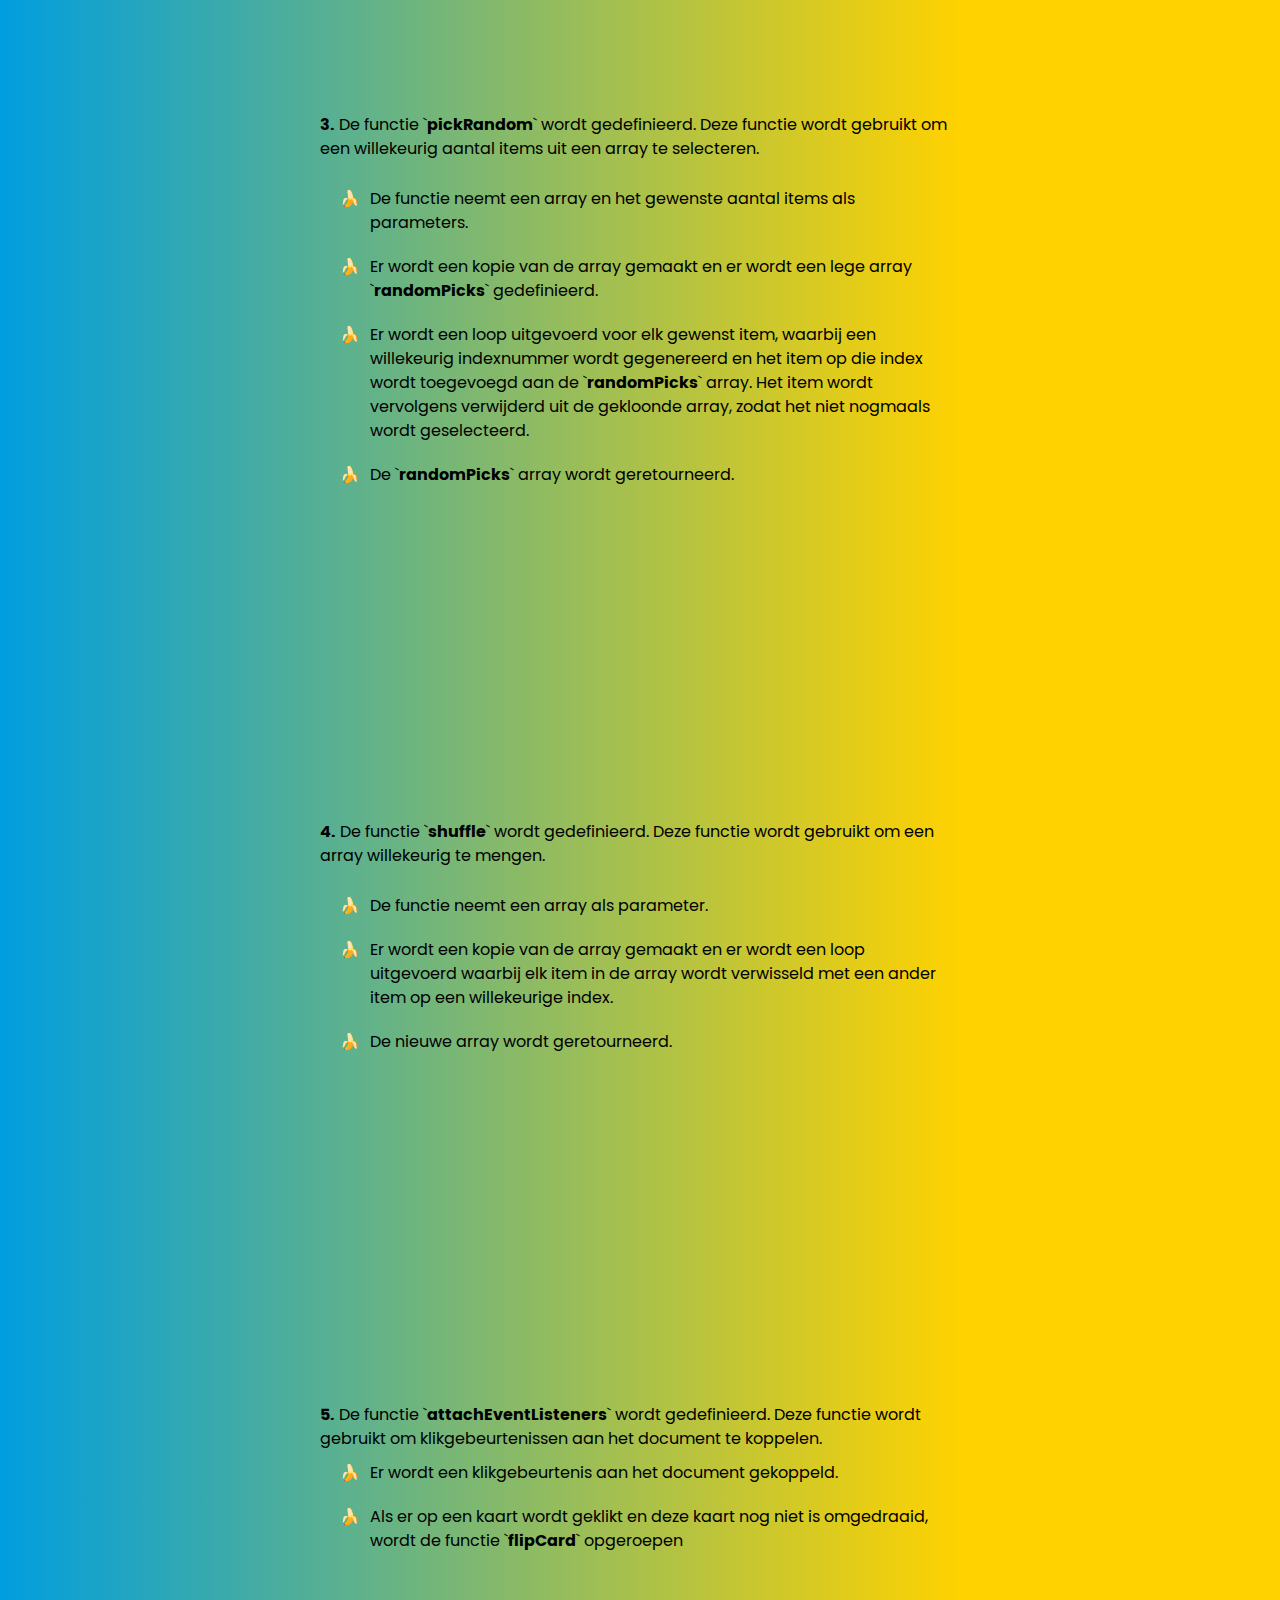
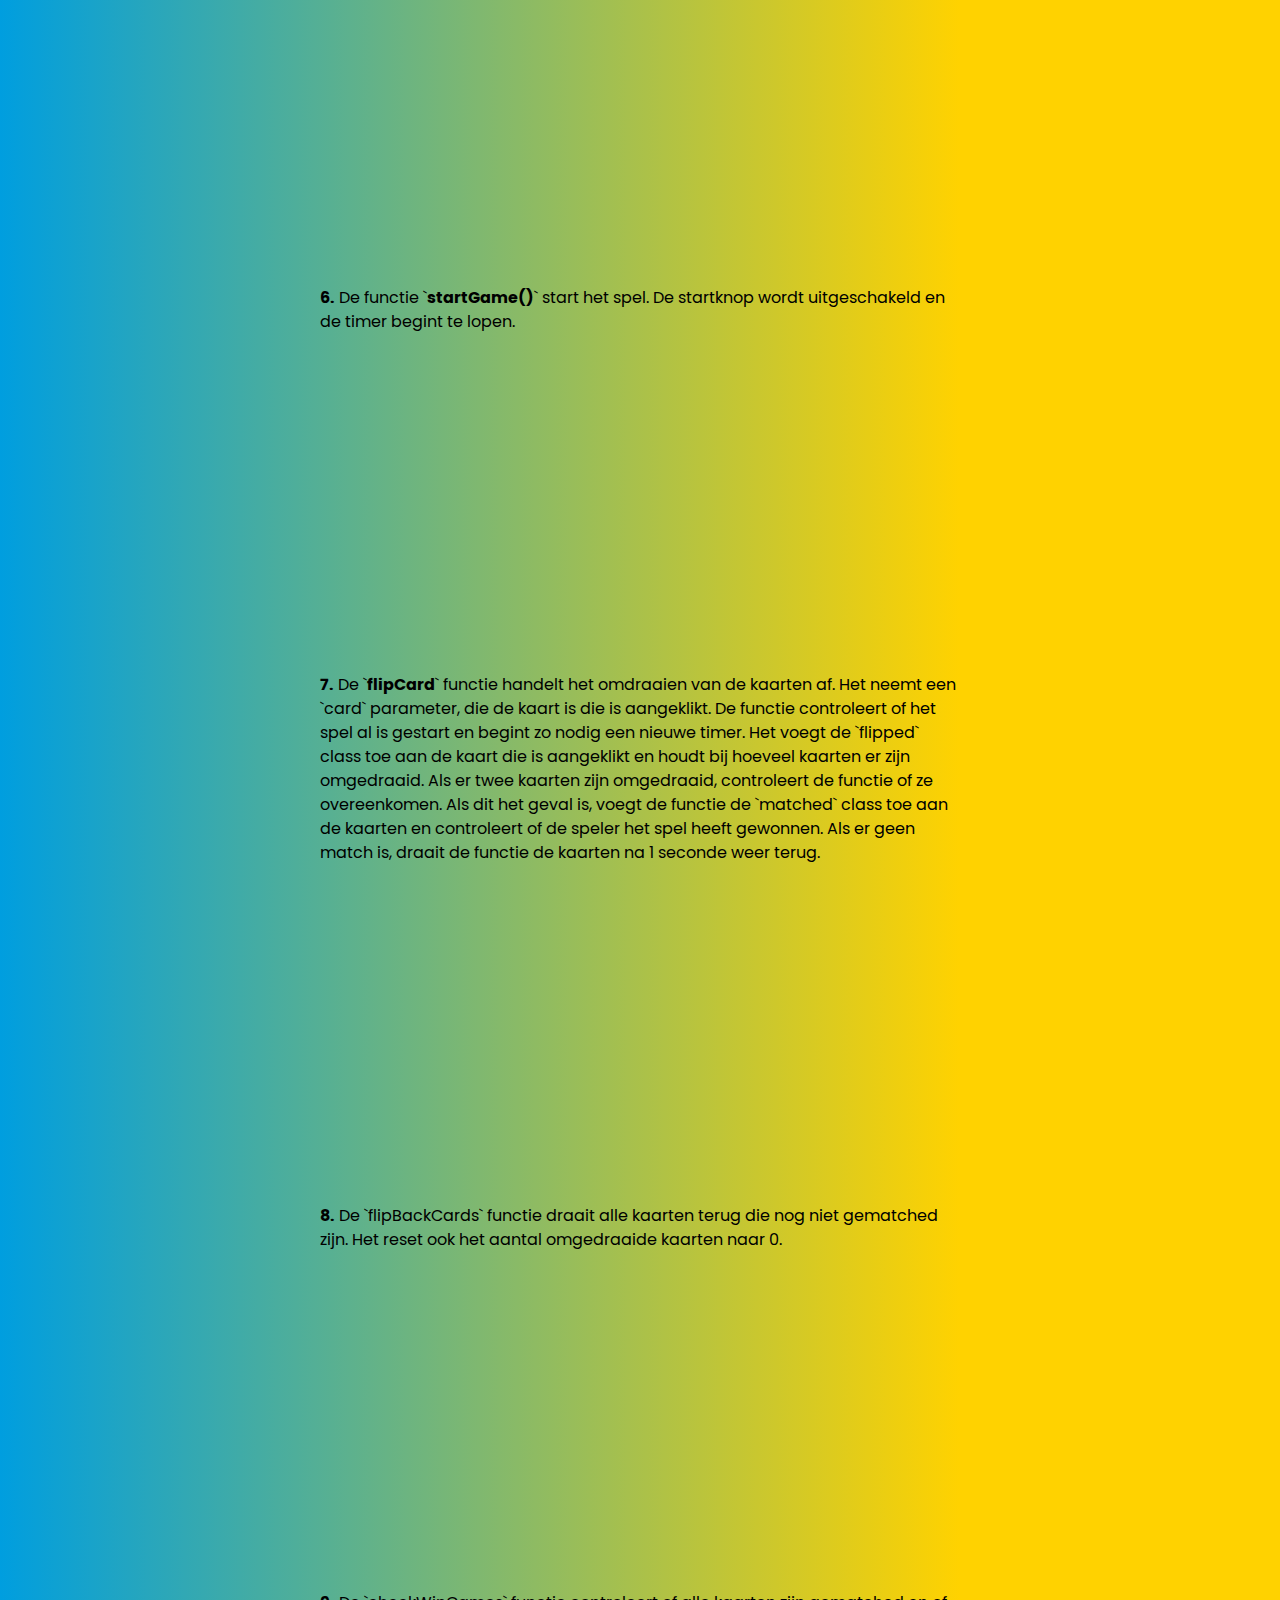
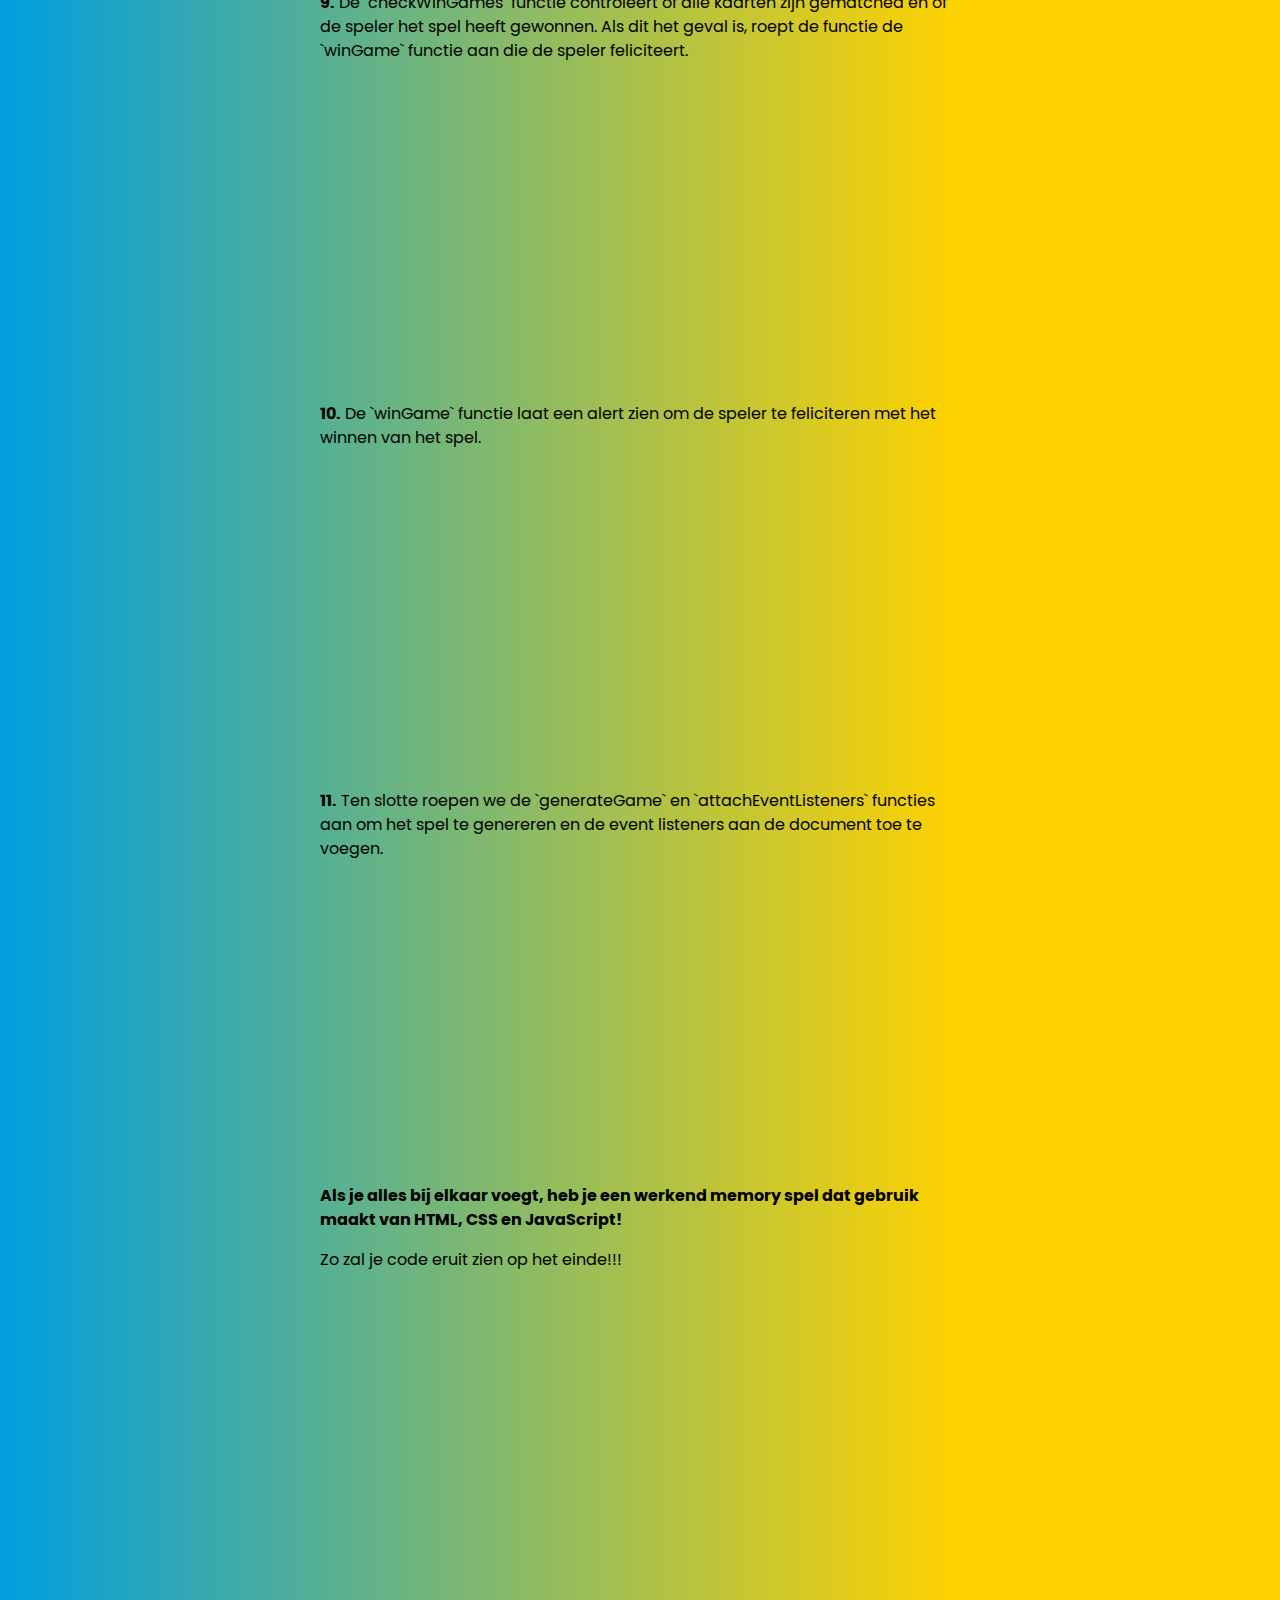
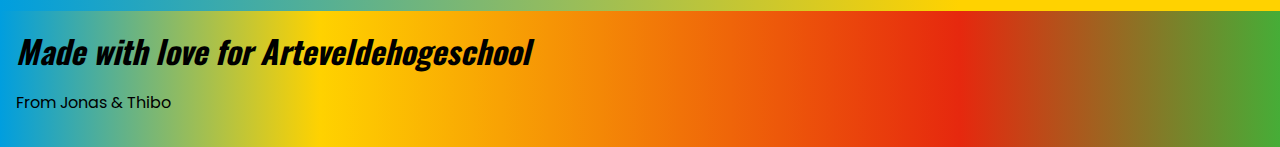
==== commit 12b0c665: "Tutorial text updated" ====
--- a/tutorial/tutorial.html
+++ b/tutorial/tutorial.html
@@ -32,15 +32,13 @@
         noemen we "memory game".
       </p>
       <img src="./images/single-folder.png" alt="Folder-structure-added" />
-      <p>
-        Daarna gaan we de volgende folders aanmaken:
-        <ul>
-          <li>CSS</li>
-          <li>JS</li>
-          <li>FONTS</li>
-        </ul>
-        <img src="./images/folders.png" alt="Folder-structure-image" />
-      </p>
+      <p>Daarna gaan we de volgende folders aanmaken:</p>
+
+      <ul>
+        <li>CSS</li>
+        <li>JS</li>
+      </ul>
+      <img src="./images/folders.png" alt="Folder-structure-image" />
       <h2>Stap 2 - Creëer de index.html</h2>
       <p>
         De HTML code is de basis van de website. Hierin zetten we de structuur
@@ -54,31 +52,50 @@
         <li>
           Druk nu op <kbd>!</kbd> op je toetsen bord en daarna <kbd>ENTER</kbd>.
         </li>
-        <script
-          async
-          src="//jsfiddle.net/Vexciouz/tvh2x6jc/20/embed/css/dark/"
-        ></script>
+        <iframe
+          width="100%"
+          height="300"
+          src="//jsfiddle.net/Vexciouz/urvfbw7j/13/embedded/html/dark/"
+          allowfullscreen="allowfullscreen"
+          allowpaymentrequest
+          frameborder="0"
+        ></iframe>
         <li>
           Kopieër deze code en plaats het in de body tag, in deze code voegen we
           divs en een button toe om straks onze CSS en JavaScript op te baseren.
         </li>
-        <script
-          async
-          src="//jsfiddle.net/Vexciouz/tvh2x6jc/10/embed/html/dark/"
-        ></script>
+        <iframe
+          width="100%"
+          height="300"
+          src="//jsfiddle.net/Vexciouz/urvfbw7j/11/embedded/html/dark/"
+          allowfullscreen="allowfullscreen"
+          allowpaymentrequest
+          frameborder="0"
+        ></iframe>
         <li>
           Nu gaan we de CSS linken. Dit doen we door de volgende code te
           kopieëren en te plakken in de head tag.
         </li>
-        <script
-          async
-          src="//jsfiddle.net/Vexciouz/tvh2x6jc/12/embed/html/dark/"
-        ></script>
+        <iframe
+          width="100%"
+          height="300"
+          src="//jsfiddle.net/Vexciouz/urvfbw7j/15/embedded/html/dark/"
+          allowfullscreen="allowfullscreen"
+          allowpaymentrequest
+          frameborder="0"
+        ></iframe>
         <li>
           Nu gaan we de JavaScript linken. Dit doen we door de volgende code te
           kopieëren en te plakken in de body tag onderaan.
         </li>
-        <em>&lt;script src="js/main.js"&gt;&lt;/script&gt;</em>
+        <iframe
+          width="100%"
+          height="300"
+          src="//jsfiddle.net/Vexciouz/urvfbw7j/16/embedded/html/dark/"
+          allowfullscreen="allowfullscreen"
+          allowpaymentrequest
+          frameborder="0"
+        ></iframe>
       </ul>
       <h2>Stap 3 - CSS toevoegen</h2>
       <p>
@@ -90,10 +107,14 @@
           Nu gaan we de CSS toevoegen. Dit doen we door de volgende code te
           kopieëren en te plakken in de style.css file.
         </li>
-        <script
-          async
-          src="//jsfiddle.net/Vexciouz/tvh2x6jc/16/embed/css/dark/"
-        ></script>
+        <iframe
+          width="100%"
+          height="300"
+          src="//jsfiddle.net/Vexciouz/urvfbw7j/18/embedded/css/dark/"
+          allowfullscreen="allowfullscreen"
+          allowpaymentrequest
+          frameborder="0"
+        ></iframe>
         <li>
           Hier veranderen we de background naar een regenboog kleur met
           gradient, we zorgen er ook voor dat onze "game" in het midden komt te
@@ -122,10 +143,14 @@
           `<strong>Dimensions</strong>`: een constante die de dimensie van het
           bord aangeeft en deze waarde wordt uit de HTML gehaald.
         </li>
-        <script
-          async
-          src="//jsfiddle.net/Vexciouz/tvh2x6jc/22/embed/js/dark/"
-        ></script>
+        <iframe
+          width="100%"
+          height="300"
+          src="//jsfiddle.net/Vexciouz/urvfbw7j/20/embedded/js/dark/"
+          allowfullscreen="allowfullscreen"
+          allowpaymentrequest
+          frameborder="0"
+        ></iframe>
       </ul>
       <p>
         <strong>2.</strong> Vervolgens wordt de functie
@@ -152,10 +177,14 @@
           een nieuw bord gemaakt met deze HTML.
         </li>
         <li>Het nieuwe bord vervangt het oude bord.</li>
-        <script
-          async
-          src="//jsfiddle.net/Vexciouz/tvh2x6jc/24/embed/js/dark/"
-        ></script>
+        <iframe
+          width="100%"
+          height="300"
+          src="//jsfiddle.net/Vexciouz/urvfbw7j/22/embedded/js/dark/"
+          allowfullscreen="allowfullscreen"
+          allowpaymentrequest
+          frameborder="0"
+        ></iframe>
       </ul>
       <p>
         <strong>3.</strong> De functie `<strong>pickRandom</strong>` wordt
@@ -179,10 +208,14 @@
           nogmaals wordt geselecteerd.
         </li>
         <li>De `<strong>randomPicks</strong>` array wordt geretourneerd.</li>
-        <script
-          async
-          src="//jsfiddle.net/Vexciouz/tvh2x6jc/26/embed/js/dark/"
-        ></script>
+        <iframe
+          width="100%"
+          height="300"
+          src="//jsfiddle.net/Vexciouz/urvfbw7j/24/embedded/js/dark/"
+          allowfullscreen="allowfullscreen"
+          allowpaymentrequest
+          frameborder="0"
+        ></iframe>
       </ul>
       <p>
         <strong>4.</strong> De functie `<strong>shuffle</strong>` wordt
@@ -197,10 +230,14 @@
           item op een willekeurige index.
         </li>
         <li>De nieuwe array wordt geretourneerd.</li>
-        <script
-          async
-          src="//jsfiddle.net/Vexciouz/tvh2x6jc/29/embed/js/dark/"
-        ></script>
+        <iframe
+          width="100%"
+          height="300"
+          src="//jsfiddle.net/Vexciouz/urvfbw7j/29/embedded/js/dark/"
+          allowfullscreen="allowfullscreen"
+          allowpaymentrequest
+          frameborder="0"
+        ></iframe>
         <p></p>
       </ul>
 
@@ -213,38 +250,50 @@
           Als er op een kaart wordt geklikt en deze kaart nog niet is
           omgedraaid, wordt de functie `<strong>flipCard</strong>` opgeroepen
         </li>
-        <script
-          async
-          src="//jsfiddle.net/Vexciouz/tvh2x6jc/31/embed/js/dark/"
-        ></script>
-      </ul>
-      <p>
-        <strong>6.</strong> De functie `startGame()` start het spel. De
-        startknop wordt uitgeschakeld en de timer begint te lopen.
-      </p>
-      <ul>
-        <script
-          async
-          src="//jsfiddle.net/Vexciouz/tvh2x6jc/32/embed/js/dark/"
-        ></script>
-      </ul>
-      <p>
-        <strong>7.</strong> De `flipCard` functie handelt het omdraaien van de
-        kaarten af. Het neemt een `card` parameter, die de kaart is die is
-        aangeklikt. De functie controleert of het spel al is gestart en begint
-        zo nodig een nieuwe timer. Het voegt de `flipped` class toe aan de kaart
-        die is aangeklikt en houdt bij hoeveel kaarten er zijn omgedraaid. Als
-        er twee kaarten zijn omgedraaid, controleert de functie of ze
-        overeenkomen. Als dit het geval is, voegt de functie de `matched` class
-        toe aan de kaarten en controleert of de speler het spel heeft gewonnen.
-        Als er geen match is, draait de functie de kaarten na 1 seconde weer
-        terug.
-      </p>
-      <ul>
-        <script
-          async
-          src="//jsfiddle.net/Vexciouz/tvh2x6jc/34/embed/js/dark/"
-        ></script>
+        <iframe
+          width="100%"
+          height="300"
+          src="//jsfiddle.net/Vexciouz/urvfbw7j/31/embedded/js/dark/"
+          allowfullscreen="allowfullscreen"
+          allowpaymentrequest
+          frameborder="0"
+        ></iframe>
+      </ul>
+      <p>
+        <strong>6.</strong> De functie `<strong>startGame()</strong>` start het
+        spel. De startknop wordt uitgeschakeld en de timer begint te lopen.
+      </p>
+      <ul>
+        <iframe
+          width="100%"
+          height="300"
+          src="//jsfiddle.net/Vexciouz/urvfbw7j/32/embedded/js/dark/"
+          allowfullscreen="allowfullscreen"
+          allowpaymentrequest
+          frameborder="0"
+        ></iframe>
+      </ul>
+      <p>
+        <strong>7.</strong> De `<strong>flipCard</strong>` functie handelt het
+        omdraaien van de kaarten af. Het neemt een `card` parameter, die de
+        kaart is die is aangeklikt. De functie controleert of het spel al is
+        gestart en begint zo nodig een nieuwe timer. Het voegt de `flipped`
+        class toe aan de kaart die is aangeklikt en houdt bij hoeveel kaarten er
+        zijn omgedraaid. Als er twee kaarten zijn omgedraaid, controleert de
+        functie of ze overeenkomen. Als dit het geval is, voegt de functie de
+        `matched` class toe aan de kaarten en controleert of de speler het spel
+        heeft gewonnen. Als er geen match is, draait de functie de kaarten na 1
+        seconde weer terug.
+      </p>
+      <ul>
+        <iframe
+          width="100%"
+          height="300"
+          src="//jsfiddle.net/Vexciouz/urvfbw7j/35/embedded/js/dark/"
+          allowfullscreen="allowfullscreen"
+          allowpaymentrequest
+          frameborder="0"
+        ></iframe>
       </ul>
       <p>
         <strong>8.</strong> De `flipBackCards` functie draait alle kaarten terug
@@ -252,10 +301,14 @@
         kaarten naar 0.
       </p>
       <ul>
-        <script
-          async
-          src="//jsfiddle.net/Vexciouz/tvh2x6jc/36/embed/js/dark/"
-        ></script>
+        <iframe
+          width="100%"
+          height="300"
+          src="//jsfiddle.net/Vexciouz/urvfbw7j/37/embedded/js/dark/"
+          allowfullscreen="allowfullscreen"
+          allowpaymentrequest
+          frameborder="0"
+        ></iframe>
       </ul>
       <p>
         <strong>9.</strong> De `checkWinGames` functie controleert of alle
@@ -264,20 +317,28 @@
         feliciteert.
       </p>
       <ul>
-        <script
-          async
-          src="//jsfiddle.net/Vexciouz/tvh2x6jc/37/embed/js/dark/"
-        ></script>
+        <iframe
+          width="100%"
+          height="300"
+          src="//jsfiddle.net/Vexciouz/urvfbw7j/38/embedded/js/dark/"
+          allowfullscreen="allowfullscreen"
+          allowpaymentrequest
+          frameborder="0"
+        ></iframe>
       </ul>
       <p>
         <strong>10.</strong> De `winGame` functie laat een alert zien om de
         speler te feliciteren met het winnen van het spel.
       </p>
       <ul>
-        <script
-          async
-          src="//jsfiddle.net/Vexciouz/tvh2x6jc/39/embed/js/dark/"
-        ></script>
+        <iframe
+          width="100%"
+          height="300"
+          src="//jsfiddle.net/Vexciouz/urvfbw7j/40/embedded/js/dark/"
+          allowfullscreen="allowfullscreen"
+          allowpaymentrequest
+          frameborder="0"
+        ></iframe>
       </ul>
       <p>
         <strong>11.</strong> Ten slotte roepen we de `generateGame` en
@@ -285,10 +346,14 @@
         listeners aan de document toe te voegen.
       </p>
       <ul>
-        <script
-          async
-          src="//jsfiddle.net/Vexciouz/tvh2x6jc/40/embed/js/dark/"
-        ></script>
+        <iframe
+          width="100%"
+          height="300"
+          src="//jsfiddle.net/Vexciouz/urvfbw7j/41/embedded/js/dark/"
+          allowfullscreen="allowfullscreen"
+          allowpaymentrequest
+          frameborder="0"
+        ></iframe>
       </ul>
       <h4>
         Als je alles bij elkaar voegt, heb je een werkend memory spel dat
@@ -296,10 +361,14 @@
       </h4>
       <p>Zo zal je code eruit zien op het einde!!!</p>
       <ul>
-        <script
-          async
-          src="//jsfiddle.net/Vexciouz/tvh2x6jc/42/embed/js/dark/"
-        ></script>
+        <iframe
+          width="100%"
+          height="300"
+          src="//jsfiddle.net/Vexciouz/urvfbw7j/5/embedded/js,html,css/dark/"
+          allowfullscreen="allowfullscreen"
+          allowpaymentrequest
+          frameborder="0"
+        ></iframe>
       </ul>
     </div>
     <footer>
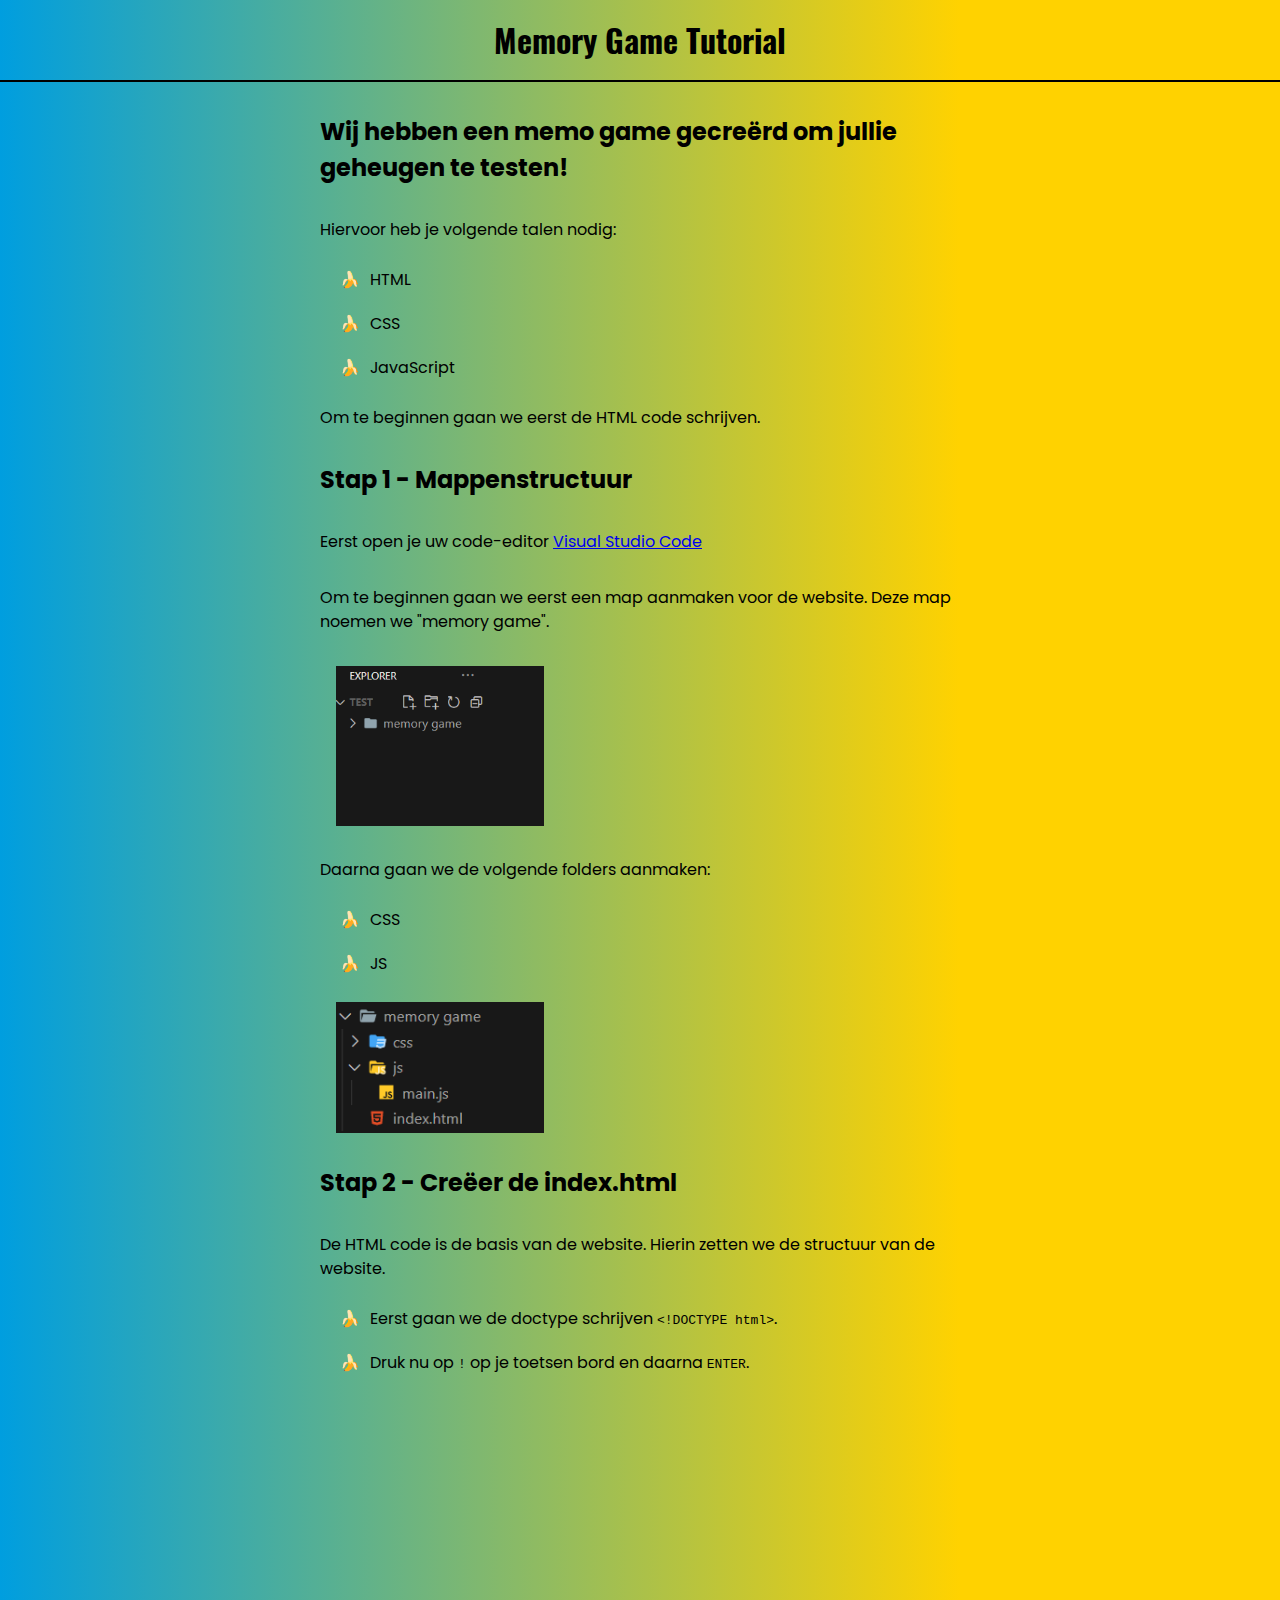
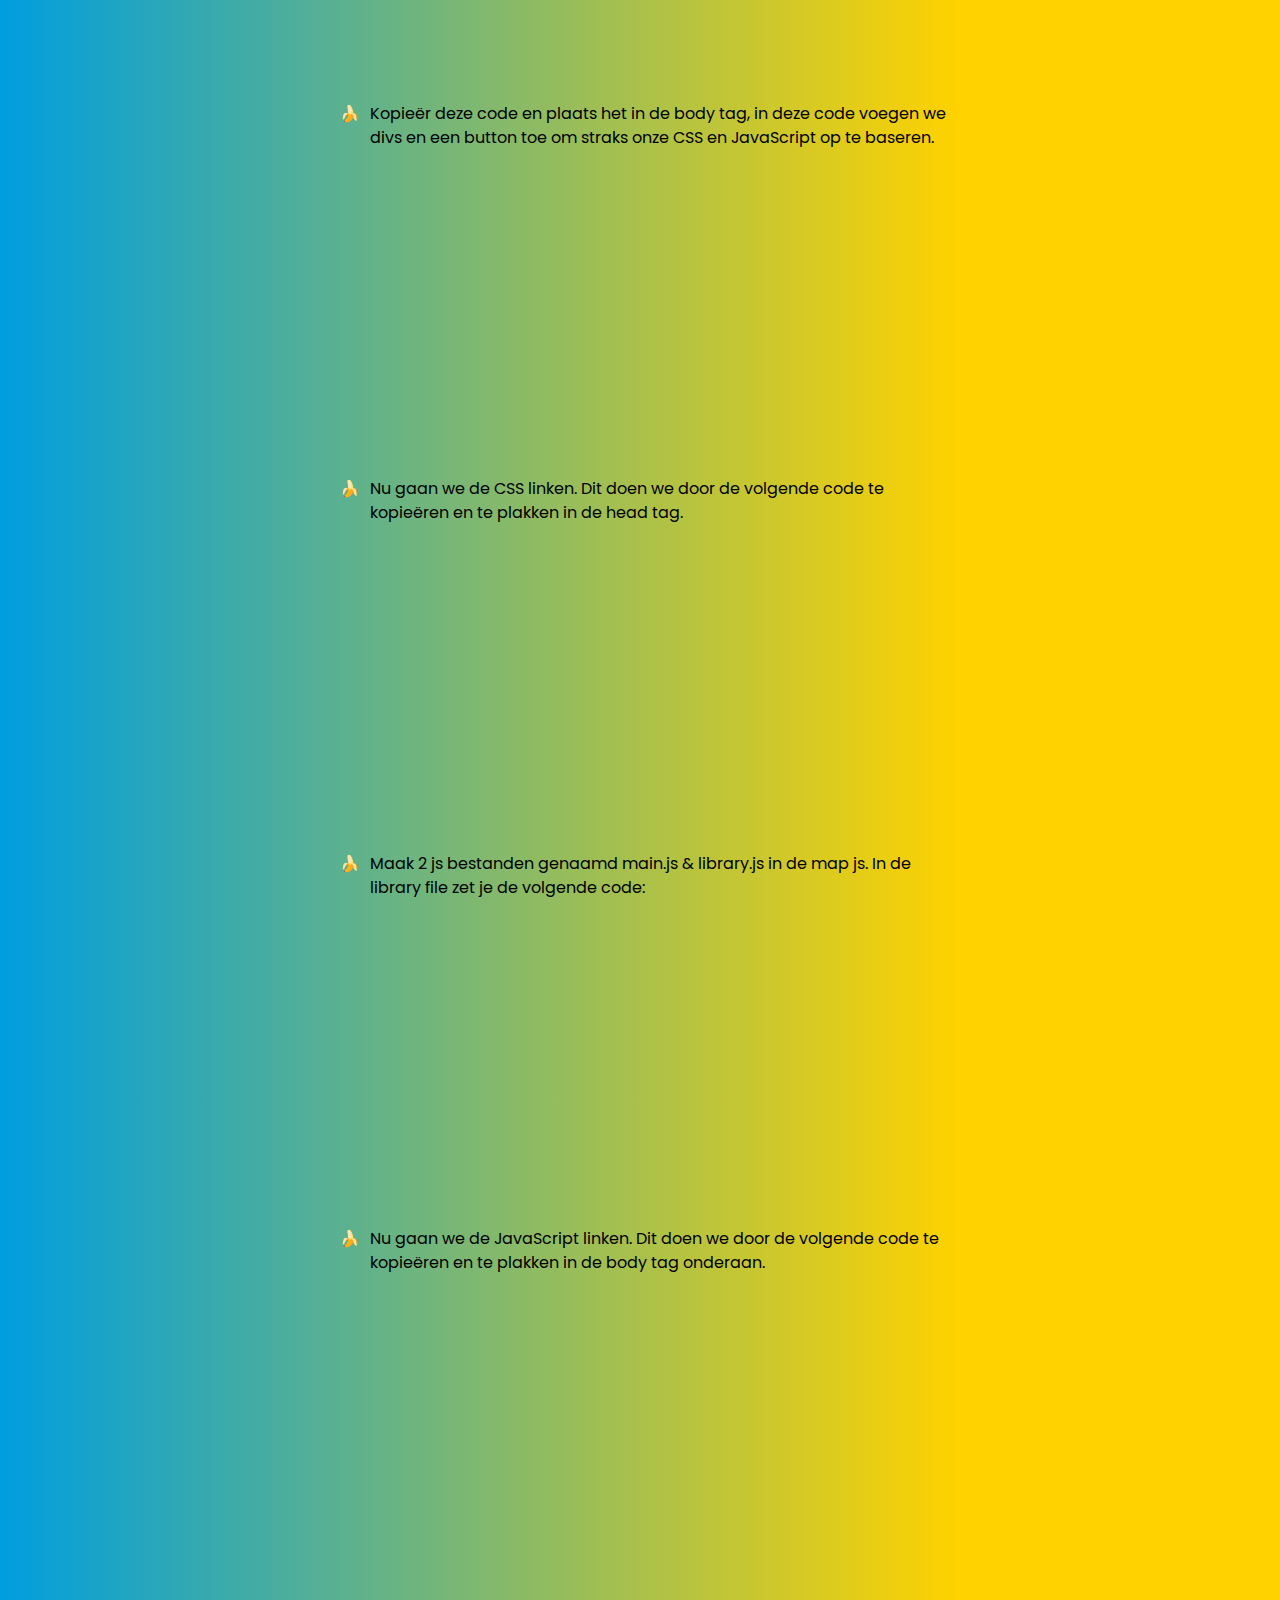
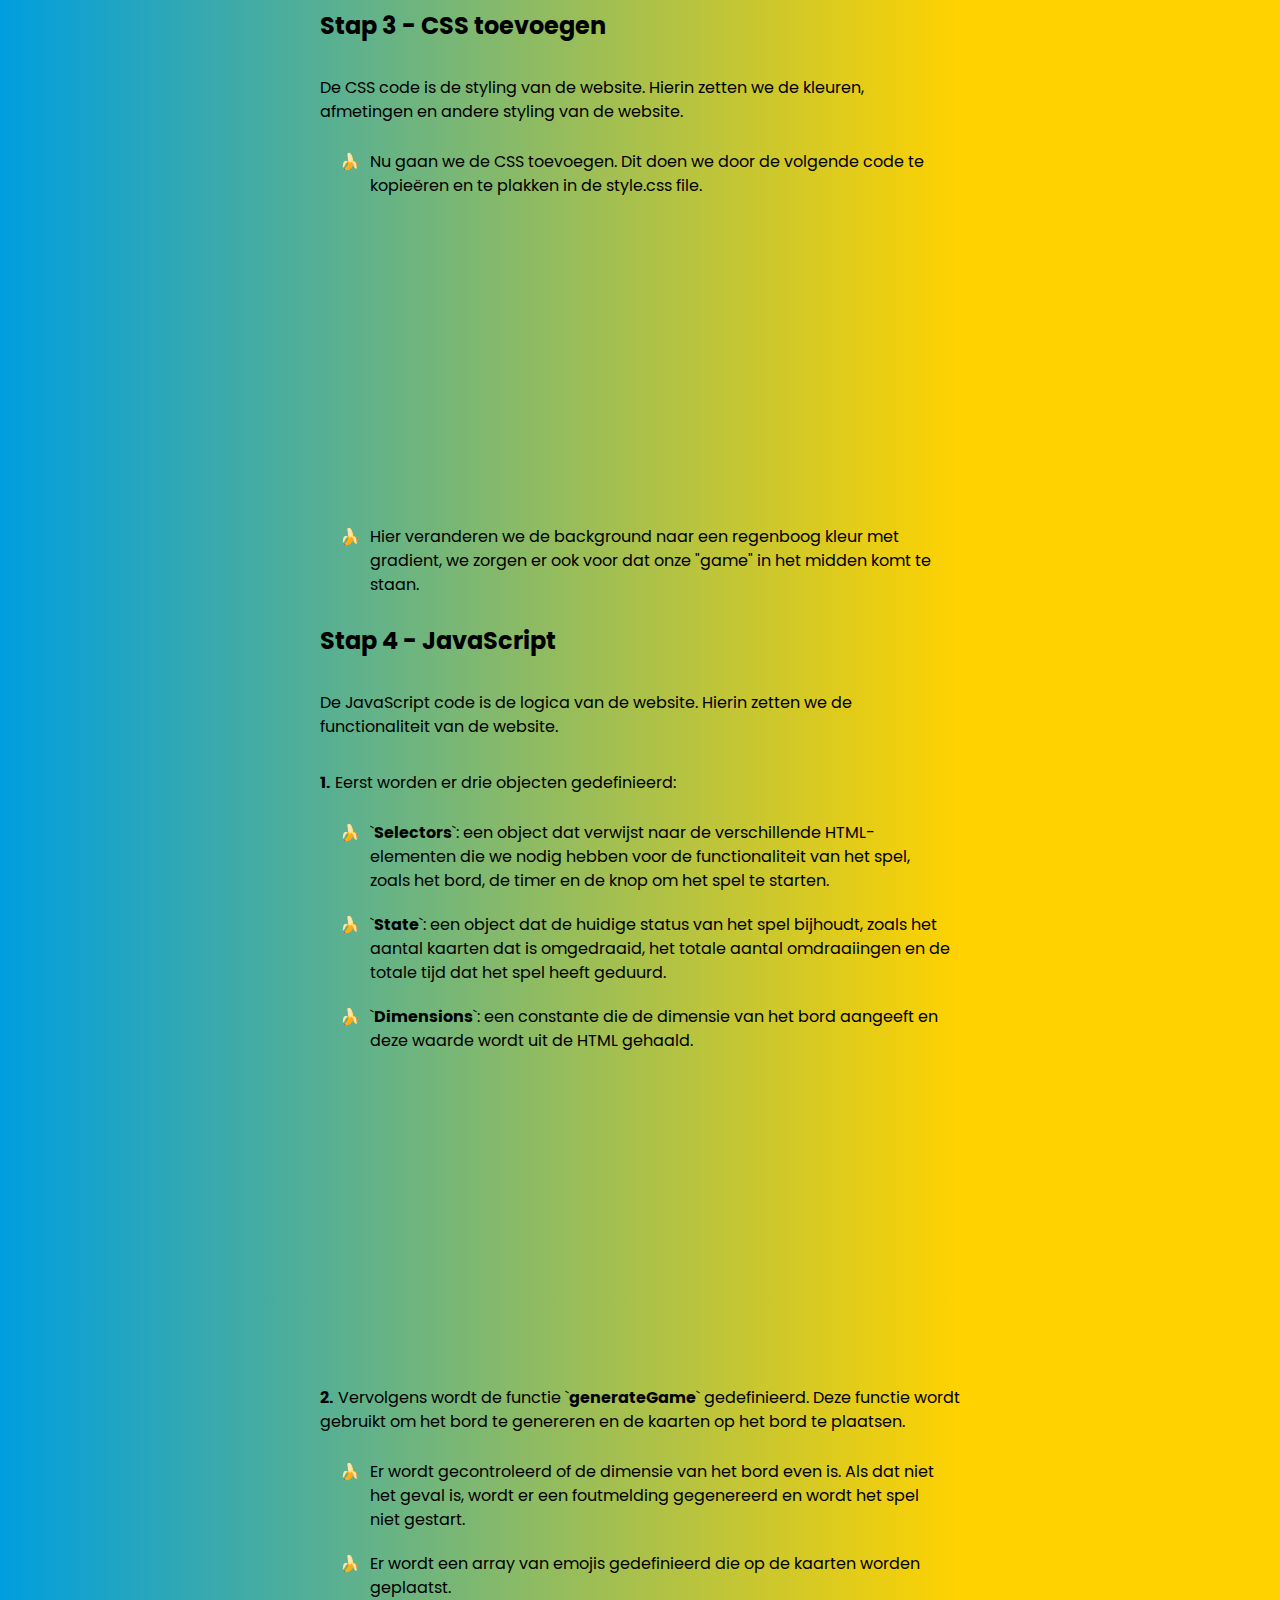
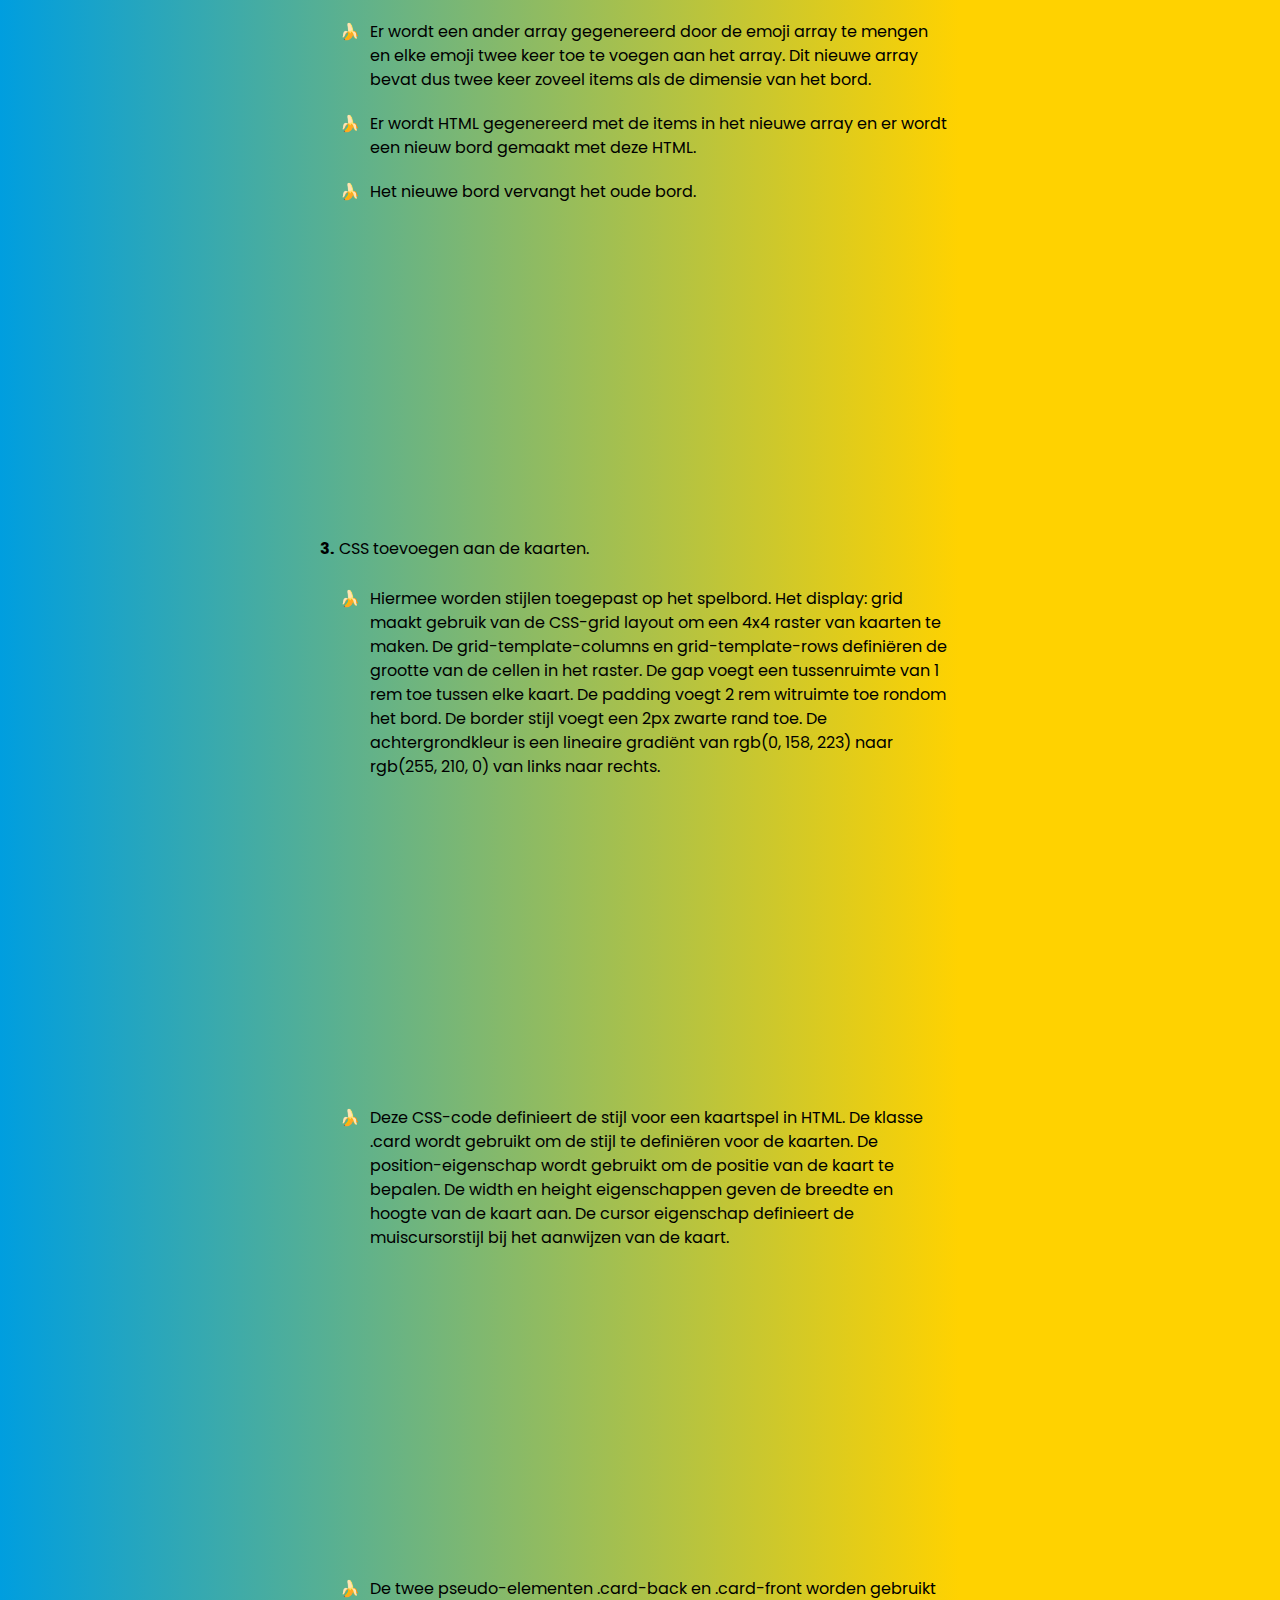
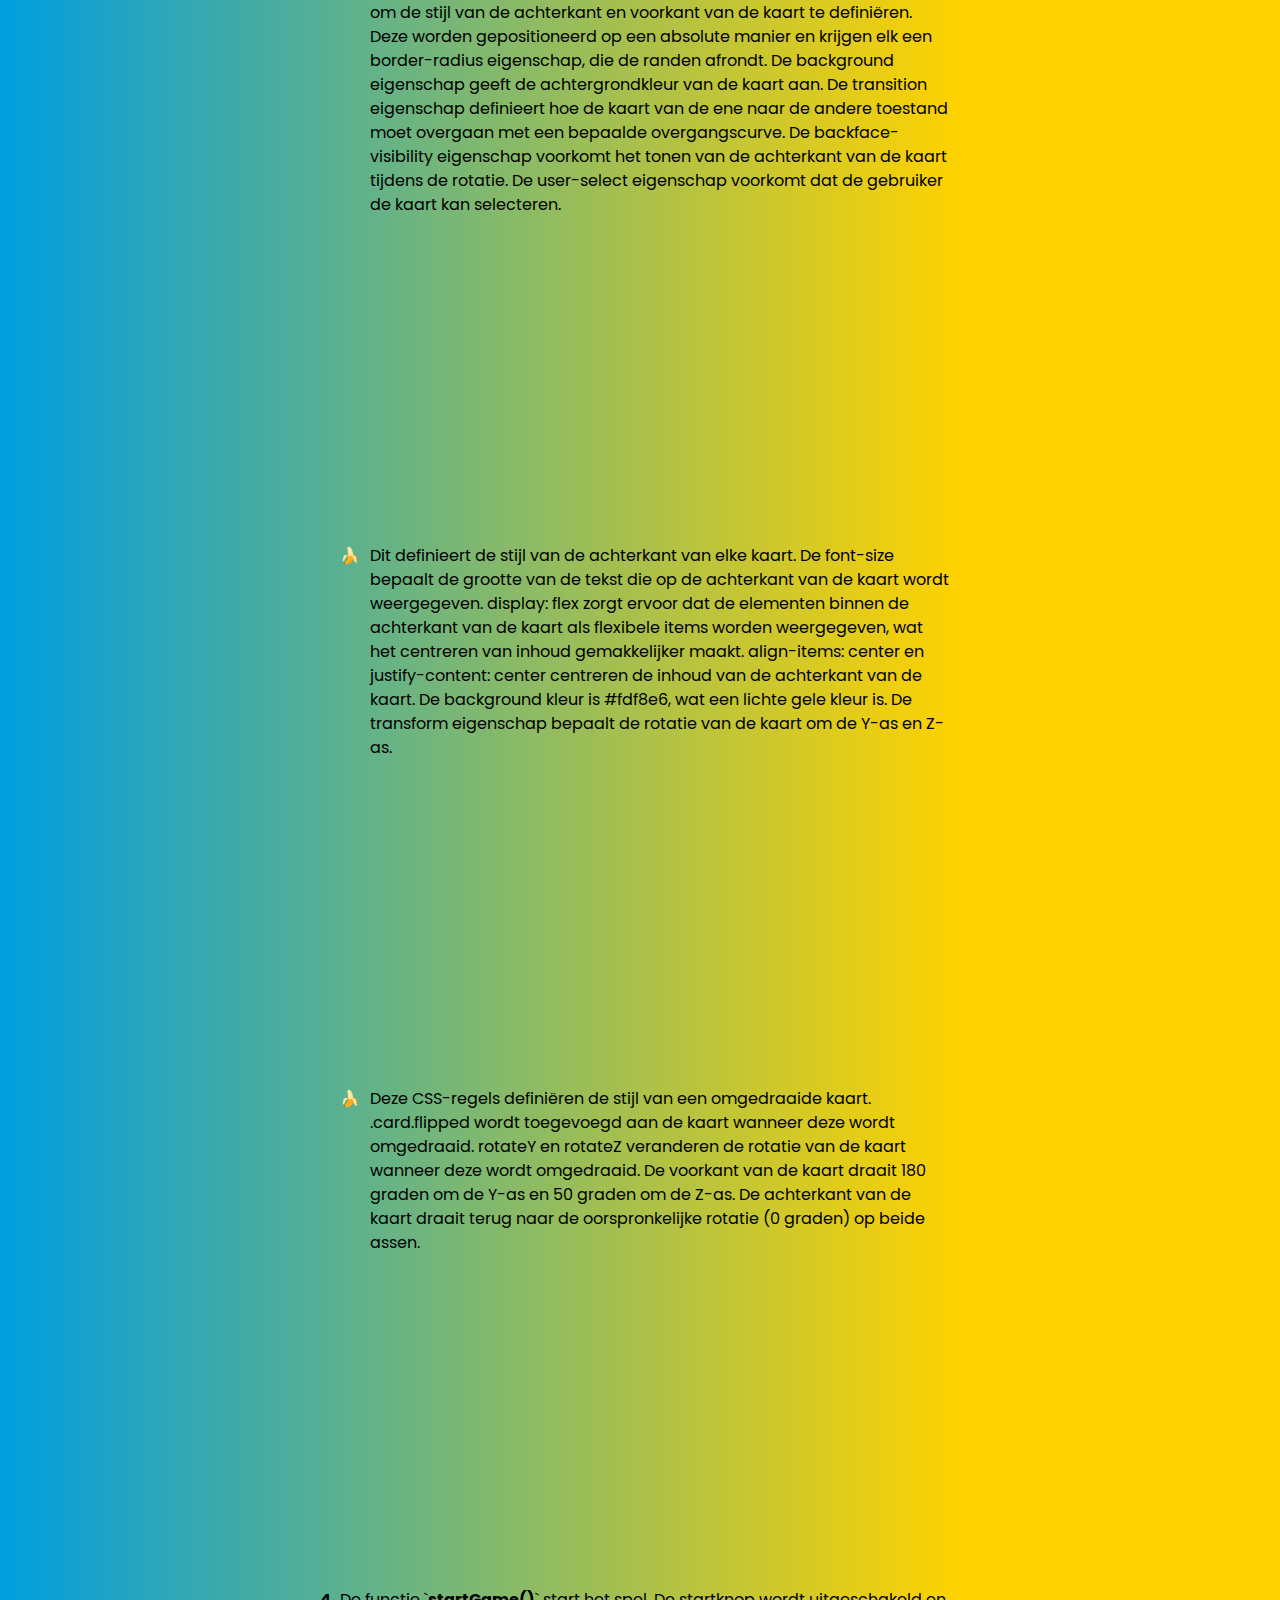
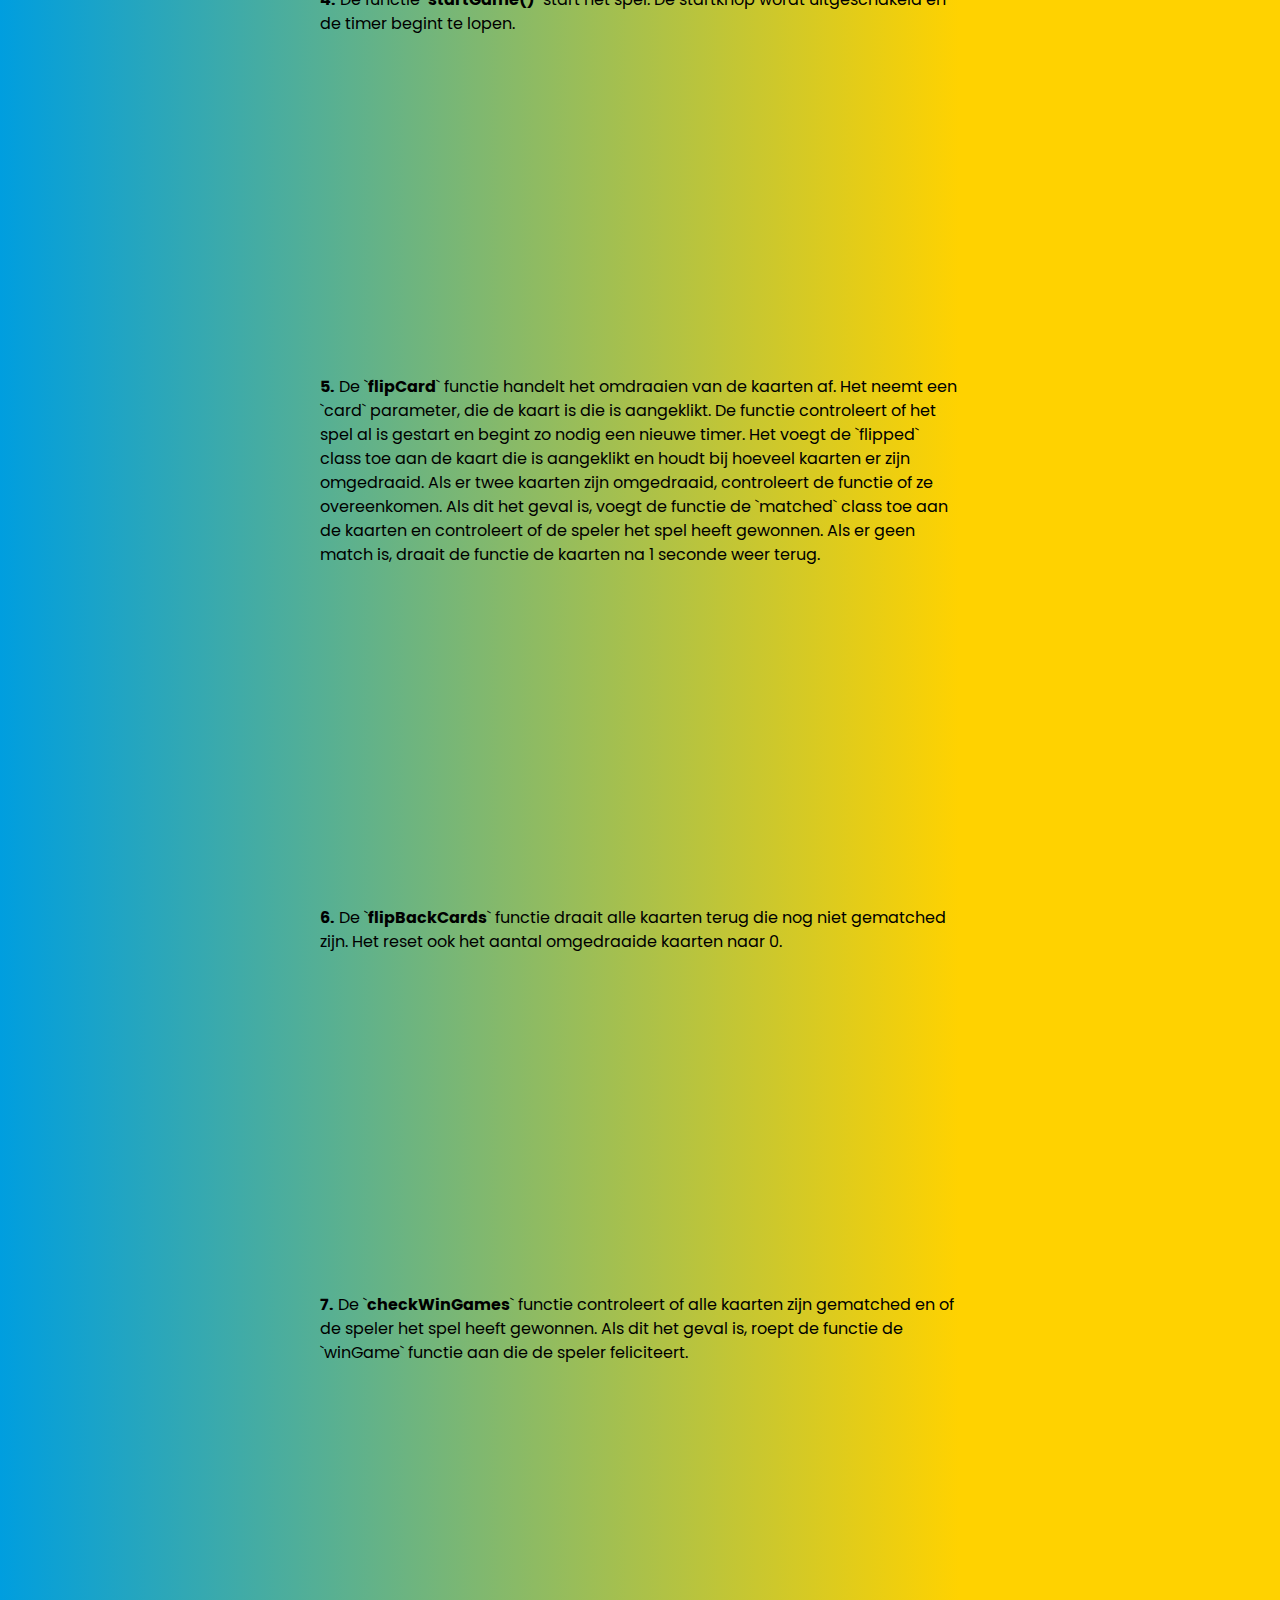
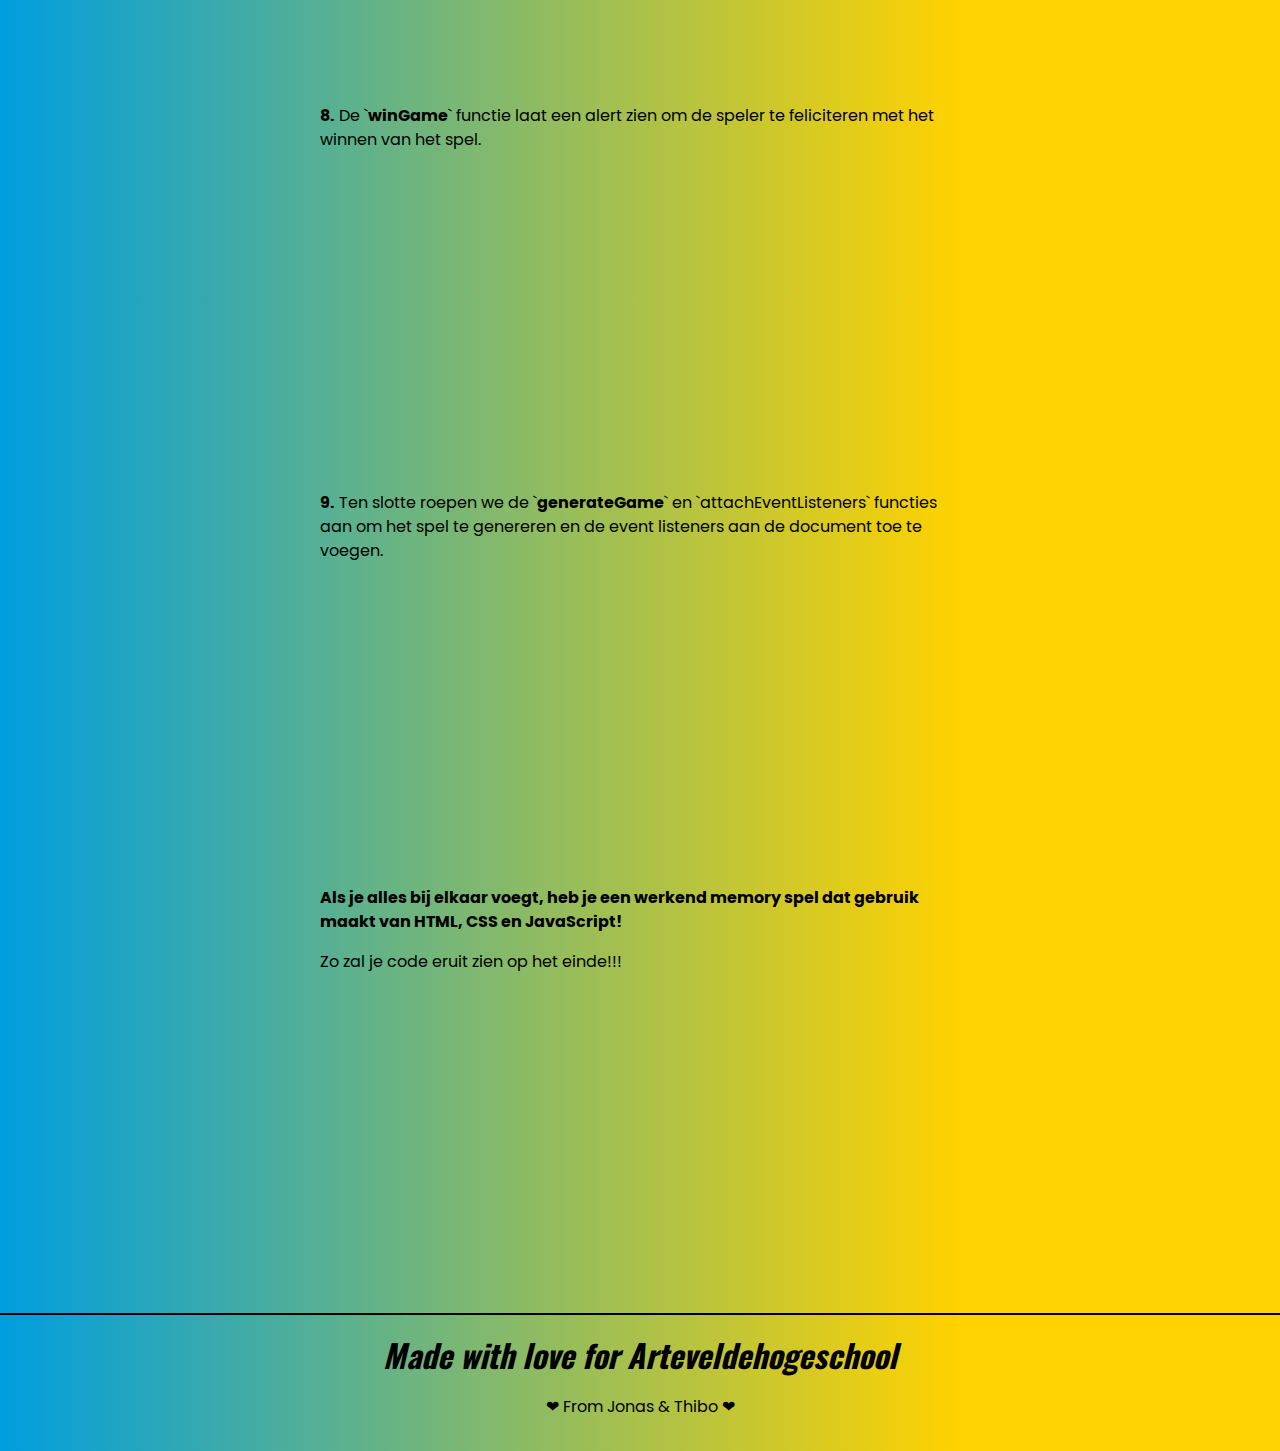
==== commit d85c291f: "Tutorial updated" ====
--- a/tutorial/tutorial.html
+++ b/tutorial/tutorial.html
@@ -14,7 +14,7 @@
       <h1>Memory Game Tutorial</h1>
     </header>
     <div class="content">
-      <h3>Wij hebben een memo game gecreërd om jullie geheugen te testen!</h3>
+      <h2>Wij hebben een memo game gecreërd om jullie geheugen te testen!</h2>
       <p>Hiervoor heb je volgende talen nodig:</p>
       <ul>
         <li>HTML</li>
@@ -79,11 +79,13 @@
         <iframe
           width="100%"
           height="300"
-          src="//jsfiddle.net/Vexciouz/urvfbw7j/15/embedded/html/dark/"
-          allowfullscreen="allowfullscreen"
-          allowpaymentrequest
-          frameborder="0"
-        ></iframe>
+          src="//jsfiddle.net/Vexciouz/urvfbw7j/56/embedded/html/dark/"
+          allowfullscreen="allowfullscreen"
+          allowpaymentrequest
+          frameborder="0"
+        ></iframe>
+        <li>Maak 2 js bestanden genaamd main.js & library.js in de map js. In de library file zet je de volgende code:</li>
+        <iframe width="100%" height="300" src="//jsfiddle.net/Vexciouz/urvfbw7j/60/embedded/js/dark/" allowfullscreen="allowfullscreen" allowpaymentrequest frameborder="0"></iframe>
         <li>
           Nu gaan we de JavaScript linken. Dit doen we door de volgende code te
           kopieëren en te plakken in de body tag onderaan.
@@ -91,7 +93,7 @@
         <iframe
           width="100%"
           height="300"
-          src="//jsfiddle.net/Vexciouz/urvfbw7j/16/embedded/html/dark/"
+          src="//jsfiddle.net/Vexciouz/urvfbw7j/58/embedded/html/dark/"
           allowfullscreen="allowfullscreen"
           allowpaymentrequest
           frameborder="0"
@@ -186,81 +188,102 @@
           frameborder="0"
         ></iframe>
       </ul>
-      <p>
-        <strong>3.</strong> De functie `<strong>pickRandom</strong>` wordt
-        gedefinieerd. Deze functie wordt gebruikt om een willekeurig aantal
-        items uit een array te selecteren.
-      </p>
-      <ul>
-        <li>
-          De functie neemt een array en het gewenste aantal items als
-          parameters.
-        </li>
-        <li>
-          Er wordt een kopie van de array gemaakt en er wordt een lege array
-          `<strong>randomPicks</strong>` gedefinieerd.
-        </li>
-        <li>
-          Er wordt een loop uitgevoerd voor elk gewenst item, waarbij een
-          willekeurig indexnummer wordt gegenereerd en het item op die index
-          wordt toegevoegd aan de `<strong>randomPicks</strong>` array. Het item
-          wordt vervolgens verwijderd uit de gekloonde array, zodat het niet
-          nogmaals wordt geselecteerd.
-        </li>
-        <li>De `<strong>randomPicks</strong>` array wordt geretourneerd.</li>
-        <iframe
-          width="100%"
-          height="300"
-          src="//jsfiddle.net/Vexciouz/urvfbw7j/24/embedded/js/dark/"
-          allowfullscreen="allowfullscreen"
-          allowpaymentrequest
-          frameborder="0"
-        ></iframe>
-      </ul>
-      <p>
-        <strong>4.</strong> De functie `<strong>shuffle</strong>` wordt
-        gedefinieerd. Deze functie wordt gebruikt om een array willekeurig te
-        mengen.
-      </p>
-      <ul>
-        <li>De functie neemt een array als parameter.</li>
-        <li>
-          Er wordt een kopie van de array gemaakt en er wordt een loop
-          uitgevoerd waarbij elk item in de array wordt verwisseld met een ander
-          item op een willekeurige index.
-        </li>
-        <li>De nieuwe array wordt geretourneerd.</li>
-        <iframe
-          width="100%"
-          height="300"
-          src="//jsfiddle.net/Vexciouz/urvfbw7j/29/embedded/js/dark/"
-          allowfullscreen="allowfullscreen"
-          allowpaymentrequest
-          frameborder="0"
-        ></iframe>
-        <p></p>
-      </ul>
+      <p><strong>3.</strong> CSS toevoegen aan de kaarten.</p>
 
-      <strong>5.</strong> De functie `<strong>attachEventListeners</strong>`
-      wordt gedefinieerd. Deze functie wordt gebruikt om klikgebeurtenissen aan
-      het document te koppelen.
-      <ul>
-        <li>Er wordt een klikgebeurtenis aan het document gekoppeld.</li>
-        <li>
-          Als er op een kaart wordt geklikt en deze kaart nog niet is
-          omgedraaid, wordt de functie `<strong>flipCard</strong>` opgeroepen
-        </li>
-        <iframe
-          width="100%"
-          height="300"
-          src="//jsfiddle.net/Vexciouz/urvfbw7j/31/embedded/js/dark/"
-          allowfullscreen="allowfullscreen"
-          allowpaymentrequest
-          frameborder="0"
-        ></iframe>
-      </ul>
-      <p>
-        <strong>6.</strong> De functie `<strong>startGame()</strong>` start het
+      <ul>
+        <li>
+          Hiermee worden stijlen toegepast op het spelbord. Het display: grid
+          maakt gebruik van de CSS-grid layout om een ​​4x4 raster van kaarten
+          te maken. De grid-template-columns en grid-template-rows definiëren de
+          grootte van de cellen in het raster. De gap voegt een tussenruimte van
+          1 rem toe tussen elke kaart. De padding voegt 2 rem witruimte toe
+          rondom het bord. De border stijl voegt een 2px zwarte rand toe. De
+          achtergrondkleur is een lineaire gradiënt van rgb(0, 158, 223) naar
+          rgb(255, 210, 0) van links naar rechts.
+        </li>
+        <iframe
+          width="100%"
+          height="300"
+          src="//jsfiddle.net/Vexciouz/urvfbw7j/47/embedded/css/dark/"
+          allowfullscreen="allowfullscreen"
+          allowpaymentrequest
+          frameborder="0"
+        ></iframe>
+        <li>
+          Deze CSS-code definieert de stijl voor een kaartspel in HTML. De
+          klasse .card wordt gebruikt om de stijl te definiëren voor de kaarten.
+          De position-eigenschap wordt gebruikt om de positie van de kaart te
+          bepalen. De width en height eigenschappen geven de breedte en hoogte
+          van de kaart aan. De cursor eigenschap definieert de muiscursorstijl
+          bij het aanwijzen van de kaart.
+        </li>
+        <iframe
+          width="100%"
+          height="300"
+          src="//jsfiddle.net/Vexciouz/urvfbw7j/44/embedded/css/dark/"
+          allowfullscreen="allowfullscreen"
+          allowpaymentrequest
+          frameborder="0"
+        ></iframe>
+        <li>
+          De twee pseudo-elementen .card-back en .card-front worden gebruikt om
+          de stijl van de achterkant en voorkant van de kaart te definiëren.
+          Deze worden gepositioneerd op een absolute manier en krijgen elk een
+          border-radius eigenschap, die de randen afrondt. De background
+          eigenschap geeft de achtergrondkleur van de kaart aan. De transition
+          eigenschap definieert hoe de kaart van de ene naar de andere toestand
+          moet overgaan met een bepaalde overgangscurve. De backface-visibility
+          eigenschap voorkomt het tonen van de achterkant van de kaart tijdens
+          de rotatie. De user-select eigenschap voorkomt dat de gebruiker de
+          kaart kan selecteren.
+        </li>
+        <iframe
+          width="100%"
+          height="300"
+          src="//jsfiddle.net/Vexciouz/urvfbw7j/45/embedded/css/dark/"
+          allowfullscreen="allowfullscreen"
+          allowpaymentrequest
+          frameborder="0"
+        ></iframe>
+        <li>
+          Dit definieert de stijl van de achterkant van elke kaart. De font-size
+          bepaalt de grootte van de tekst die op de achterkant van de kaart
+          wordt weergegeven. display: flex zorgt ervoor dat de elementen binnen
+          de achterkant van de kaart als flexibele items worden weergegeven, wat
+          het centreren van inhoud gemakkelijker maakt. align-items: center en
+          justify-content: center centreren de inhoud van de achterkant van de
+          kaart. De background kleur is #fdf8e6, wat een lichte gele kleur is.
+          De transform eigenschap bepaalt de rotatie van de kaart om de Y-as en
+          Z-as.
+        </li>
+        <iframe
+          width="100%"
+          height="300"
+          src="//jsfiddle.net/Vexciouz/urvfbw7j/52/embedded/css/dark/"
+          allowfullscreen="allowfullscreen"
+          allowpaymentrequest
+          frameborder="0"
+        ></iframe>
+        <li>
+          Deze CSS-regels definiëren de stijl van een omgedraaide kaart.
+          .card.flipped wordt toegevoegd aan de kaart wanneer deze wordt
+          omgedraaid. rotateY en rotateZ veranderen de rotatie van de kaart
+          wanneer deze wordt omgedraaid. De voorkant van de kaart draait 180
+          graden om de Y-as en 50 graden om de Z-as. De achterkant van de kaart
+          draait terug naar de oorspronkelijke rotatie (0 graden) op beide
+          assen.
+        </li>
+        <iframe
+          width="100%"
+          height="300"
+          src="//jsfiddle.net/Vexciouz/urvfbw7j/54/embedded/css/dark/"
+          allowfullscreen="allowfullscreen"
+          allowpaymentrequest
+          frameborder="0"
+        ></iframe>
+      </ul>
+      <p>
+        <strong>4.</strong> De functie `<strong>startGame()</strong>` start het
         spel. De startknop wordt uitgeschakeld en de timer begint te lopen.
       </p>
       <ul>
@@ -274,7 +297,7 @@
         ></iframe>
       </ul>
       <p>
-        <strong>7.</strong> De `<strong>flipCard</strong>` functie handelt het
+        <strong>5.</strong> De `<strong>flipCard</strong>` functie handelt het
         omdraaien van de kaarten af. Het neemt een `card` parameter, die de
         kaart is die is aangeklikt. De functie controleert of het spel al is
         gestart en begint zo nodig een nieuwe timer. Het voegt de `flipped`
@@ -296,9 +319,9 @@
         ></iframe>
       </ul>
       <p>
-        <strong>8.</strong> De `flipBackCards` functie draait alle kaarten terug
-        die nog niet gematched zijn. Het reset ook het aantal omgedraaide
-        kaarten naar 0.
+        <strong>6.</strong> De `<strong>flipBackCards</strong>` functie draait
+        alle kaarten terug die nog niet gematched zijn. Het reset ook het aantal
+        omgedraaide kaarten naar 0.
       </p>
       <ul>
         <iframe
@@ -311,10 +334,10 @@
         ></iframe>
       </ul>
       <p>
-        <strong>9.</strong> De `checkWinGames` functie controleert of alle
-        kaarten zijn gematched en of de speler het spel heeft gewonnen. Als dit
-        het geval is, roept de functie de `winGame` functie aan die de speler
-        feliciteert.
+        <strong>7.</strong> De `<strong>checkWinGames</strong>` functie
+        controleert of alle kaarten zijn gematched en of de speler het spel
+        heeft gewonnen. Als dit het geval is, roept de functie de `winGame`
+        functie aan die de speler feliciteert.
       </p>
       <ul>
         <iframe
@@ -327,8 +350,8 @@
         ></iframe>
       </ul>
       <p>
-        <strong>10.</strong> De `winGame` functie laat een alert zien om de
-        speler te feliciteren met het winnen van het spel.
+        <strong>8.</strong> De `<strong>winGame</strong>` functie laat een
+        alert zien om de speler te feliciteren met het winnen van het spel.
       </p>
       <ul>
         <iframe
@@ -341,9 +364,10 @@
         ></iframe>
       </ul>
       <p>
-        <strong>11.</strong> Ten slotte roepen we de `generateGame` en
-        `attachEventListeners` functies aan om het spel te genereren en de event
-        listeners aan de document toe te voegen.
+        <strong>9.</strong> Ten slotte roepen we de
+        `<strong>generateGame</strong>` en `attachEventListeners` functies aan
+        om het spel te genereren en de event listeners aan de document toe te
+        voegen.
       </p>
       <ul>
         <iframe
@@ -372,8 +396,11 @@
       </ul>
     </div>
     <footer>
-      <h1><em>Made with love for Arteveldehogeschool</em></h1>
-      <p>From Jonas & Thibo</p>
+      <div>
+        <h1><em>Made with love for Arteveldehogeschool</em></h1>
+        <p>❤ From Jonas & Thibo ❤ </p>
+        <div></div>
+      </div>
     </footer>
   </body>
 </html>
--- a/tutorial/css/style.css
+++ b/tutorial/css/style.css
@@ -46,14 +46,9 @@
 }
 
 header {
-  background: linear-gradient(
-    45deg,
-    rgba(0, 158, 223, 1) 0%,
-    rgba(255, 210, 0, 1) 25%,
-    rgba(230, 40, 14, 1) 75%,
-    rgba(70, 173, 55, 1) 100%
-  );
   padding: 1rem 1rem;
+  border-bottom: solid 2px black;
+  text-align: center;
 }
 
 h1 {
@@ -88,12 +83,7 @@
 }
 
 footer {
-  background: #e15f19;background: linear-gradient(
-    90deg,
-    rgba(0, 158, 223, 1) 0%,
-    rgba(255, 210, 0, 1) 25%,
-    rgba(230, 40, 14, 1) 75%,
-    rgba(70, 173, 55, 1) 100%
-  );
+  text-align: center;
+  border-top: solid 2px black;
   padding: 1rem 1rem;
 }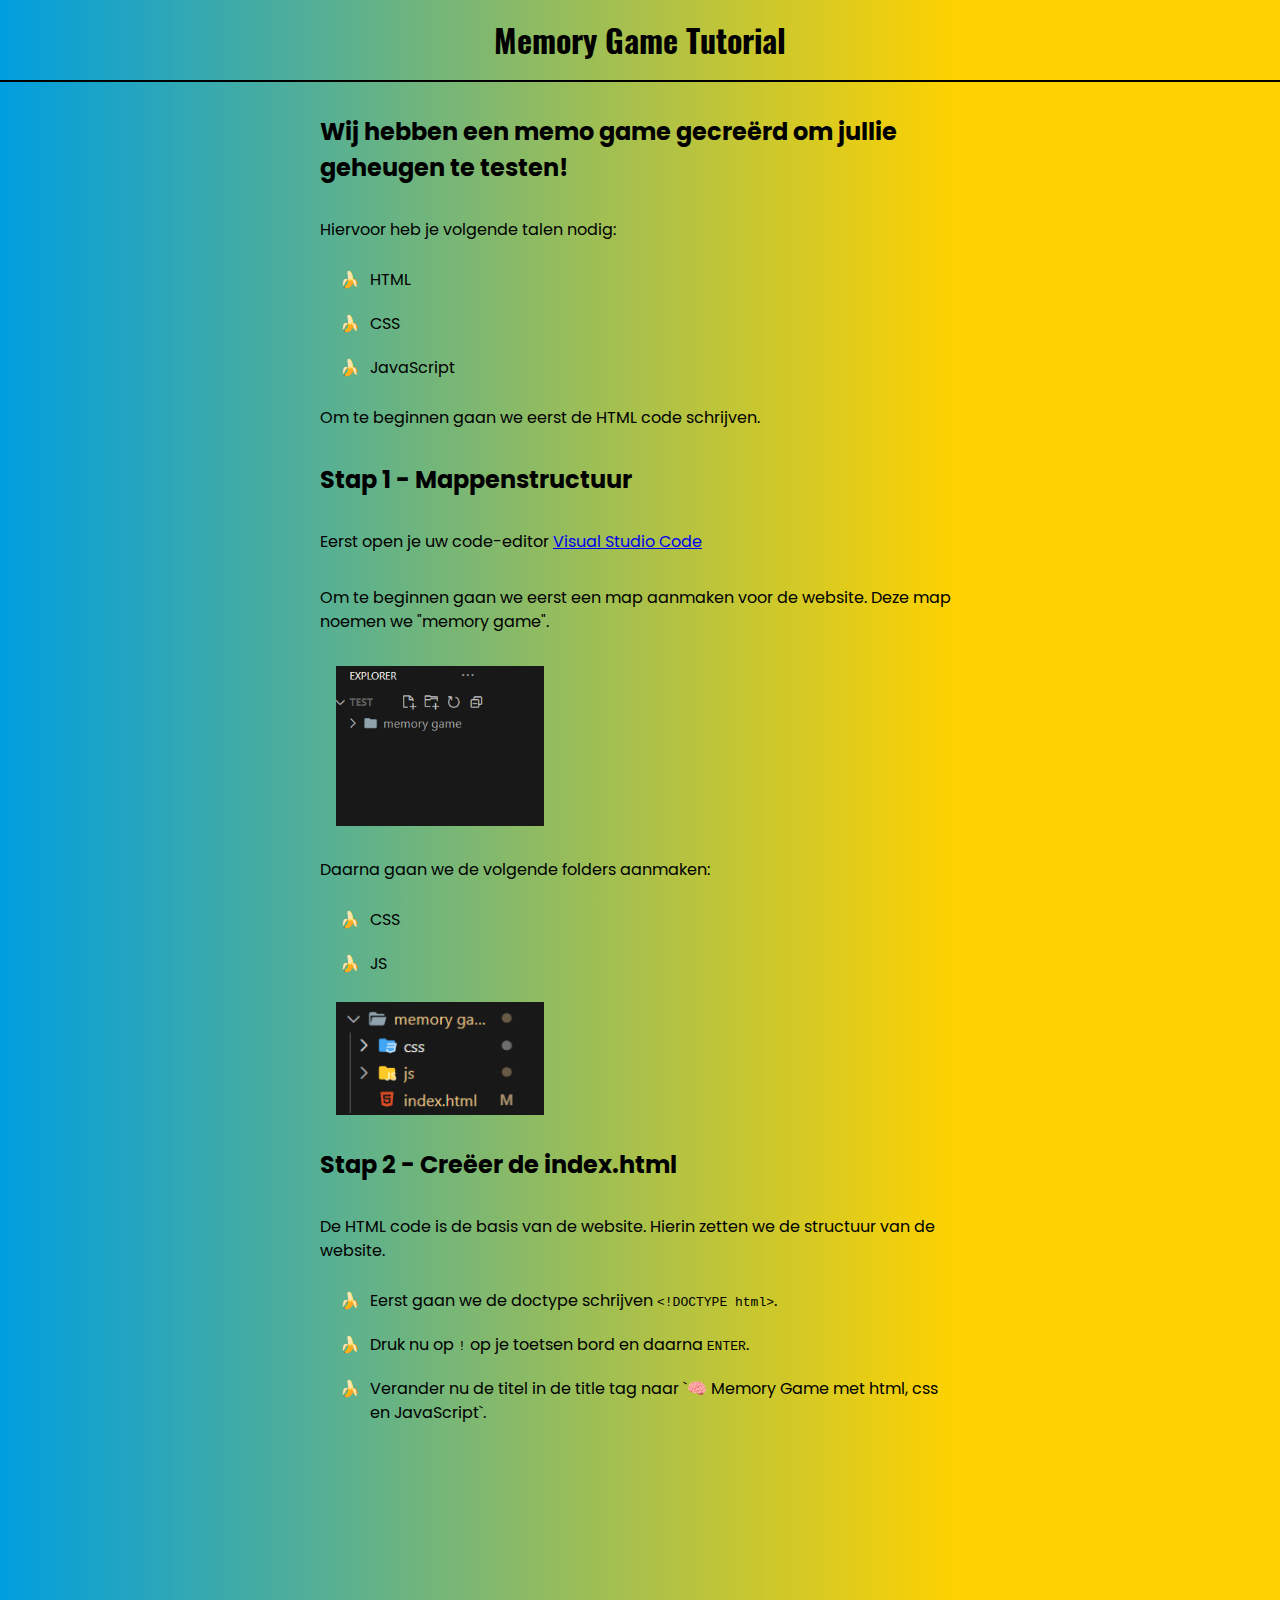
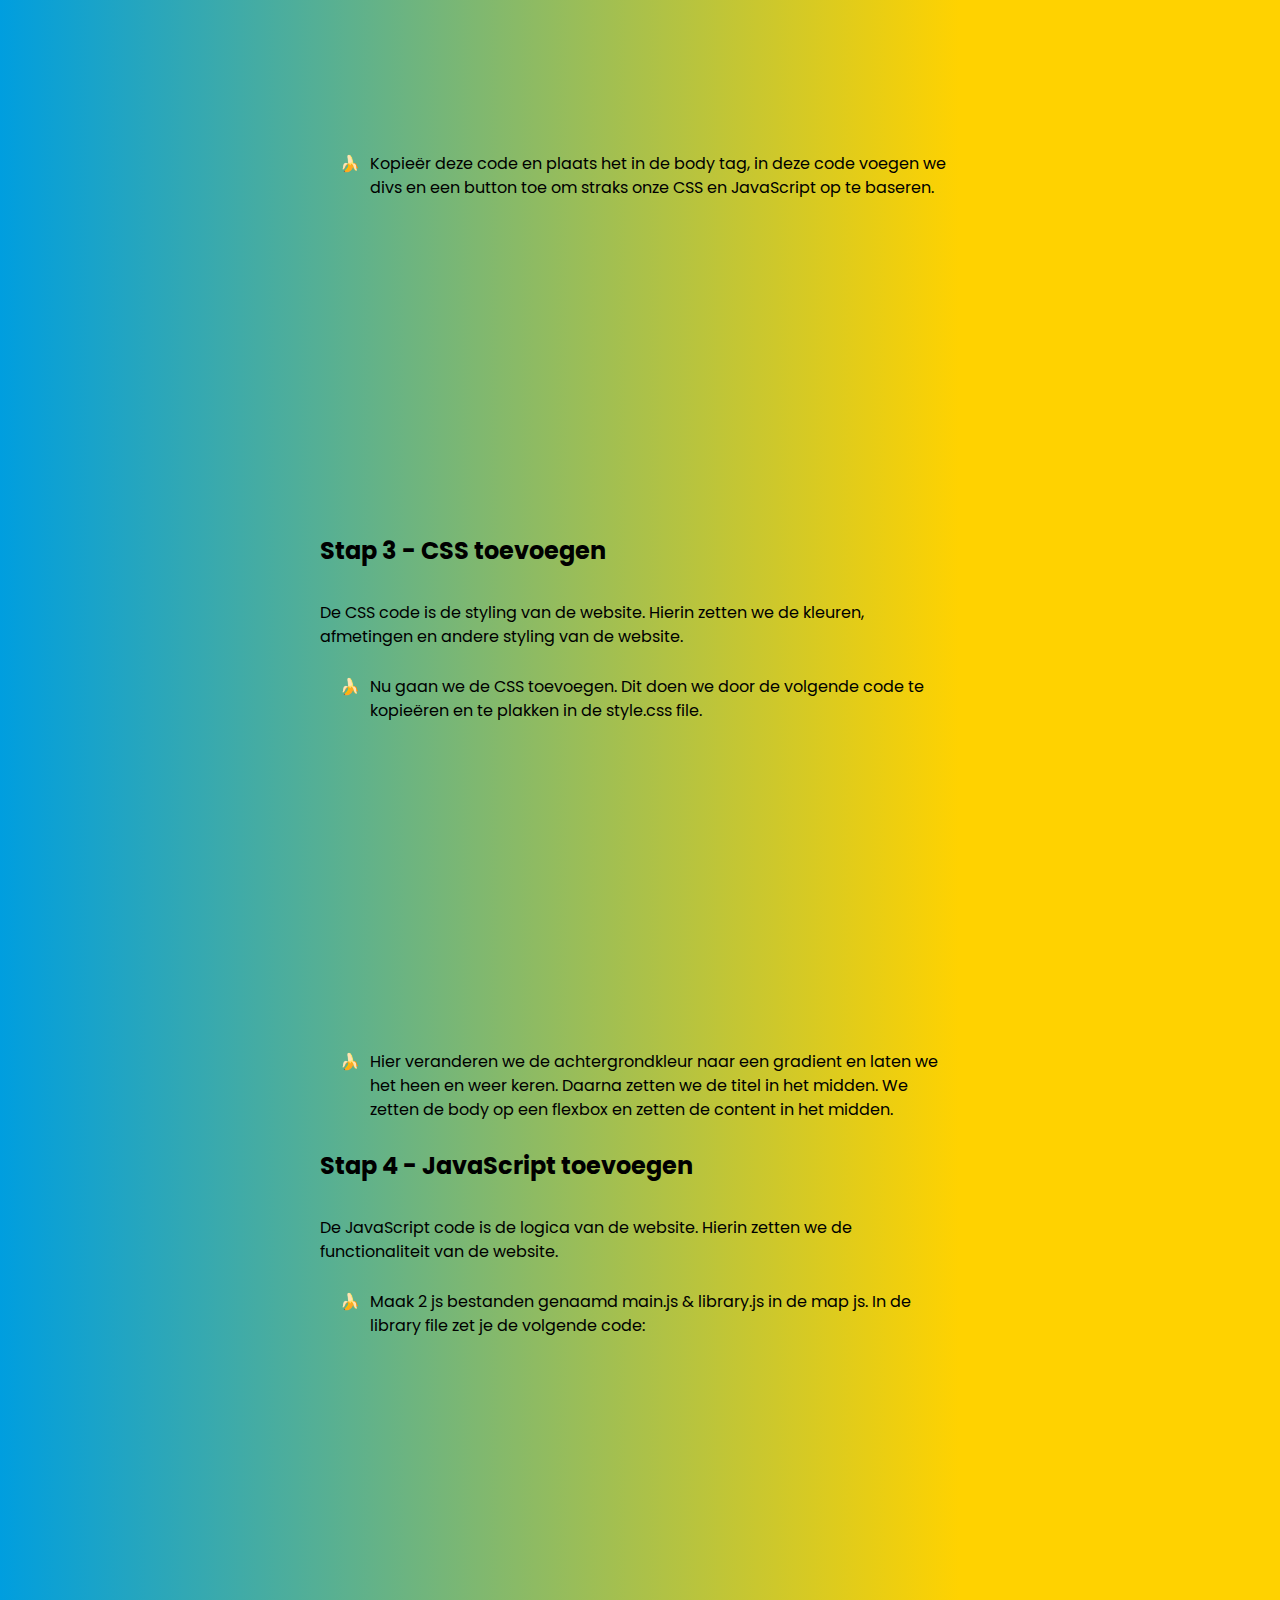
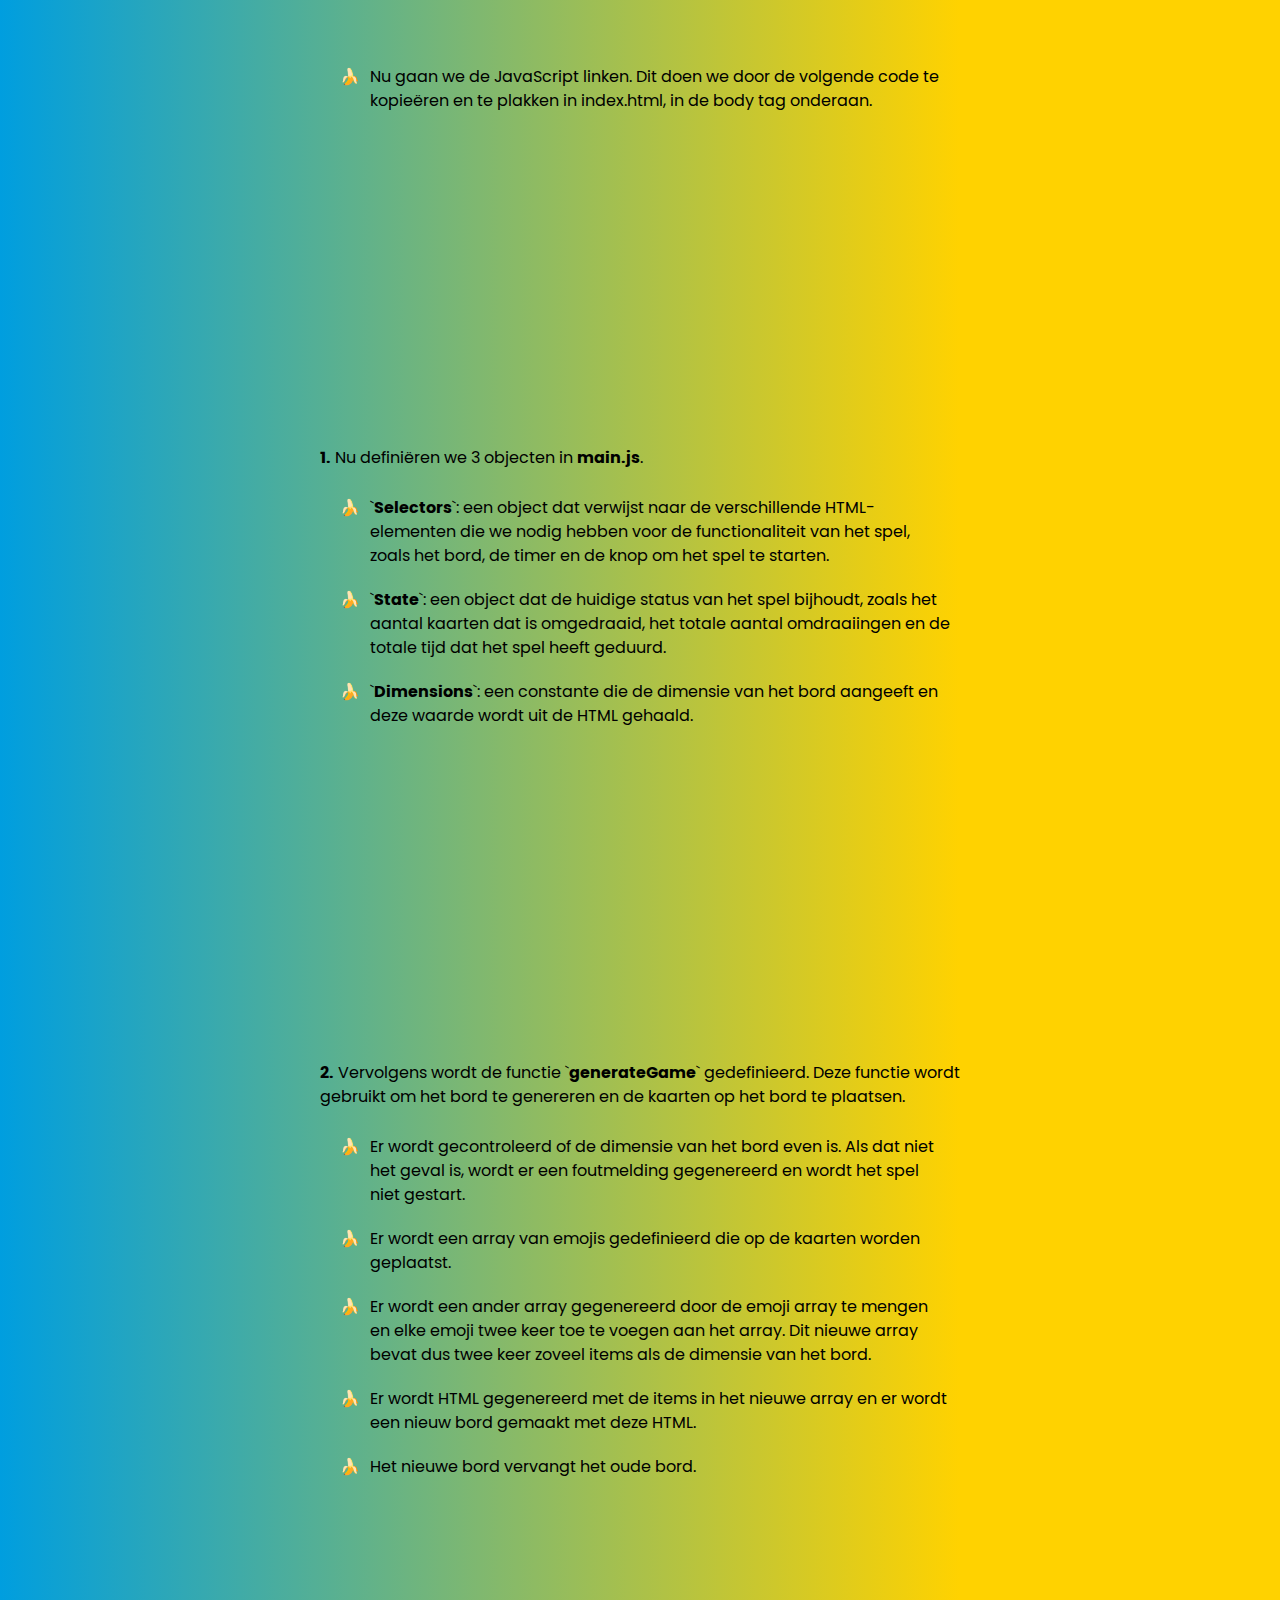
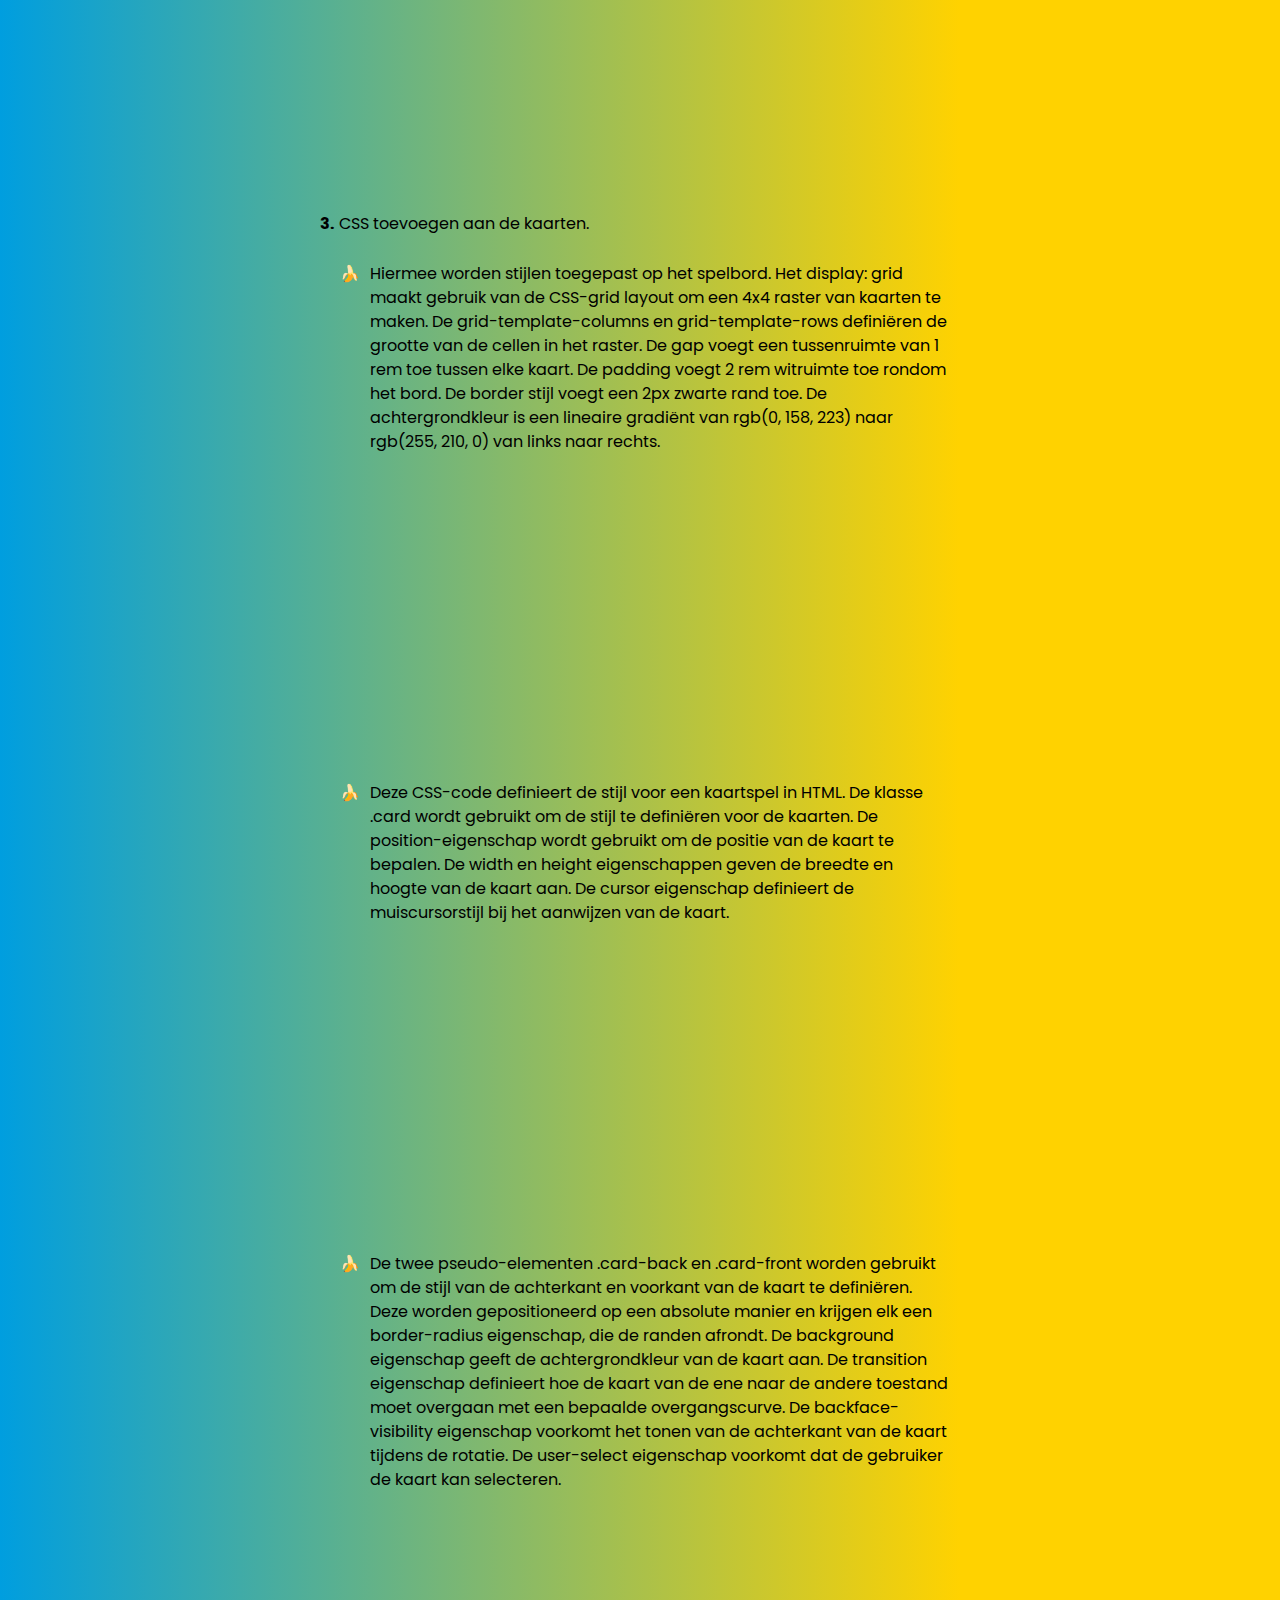
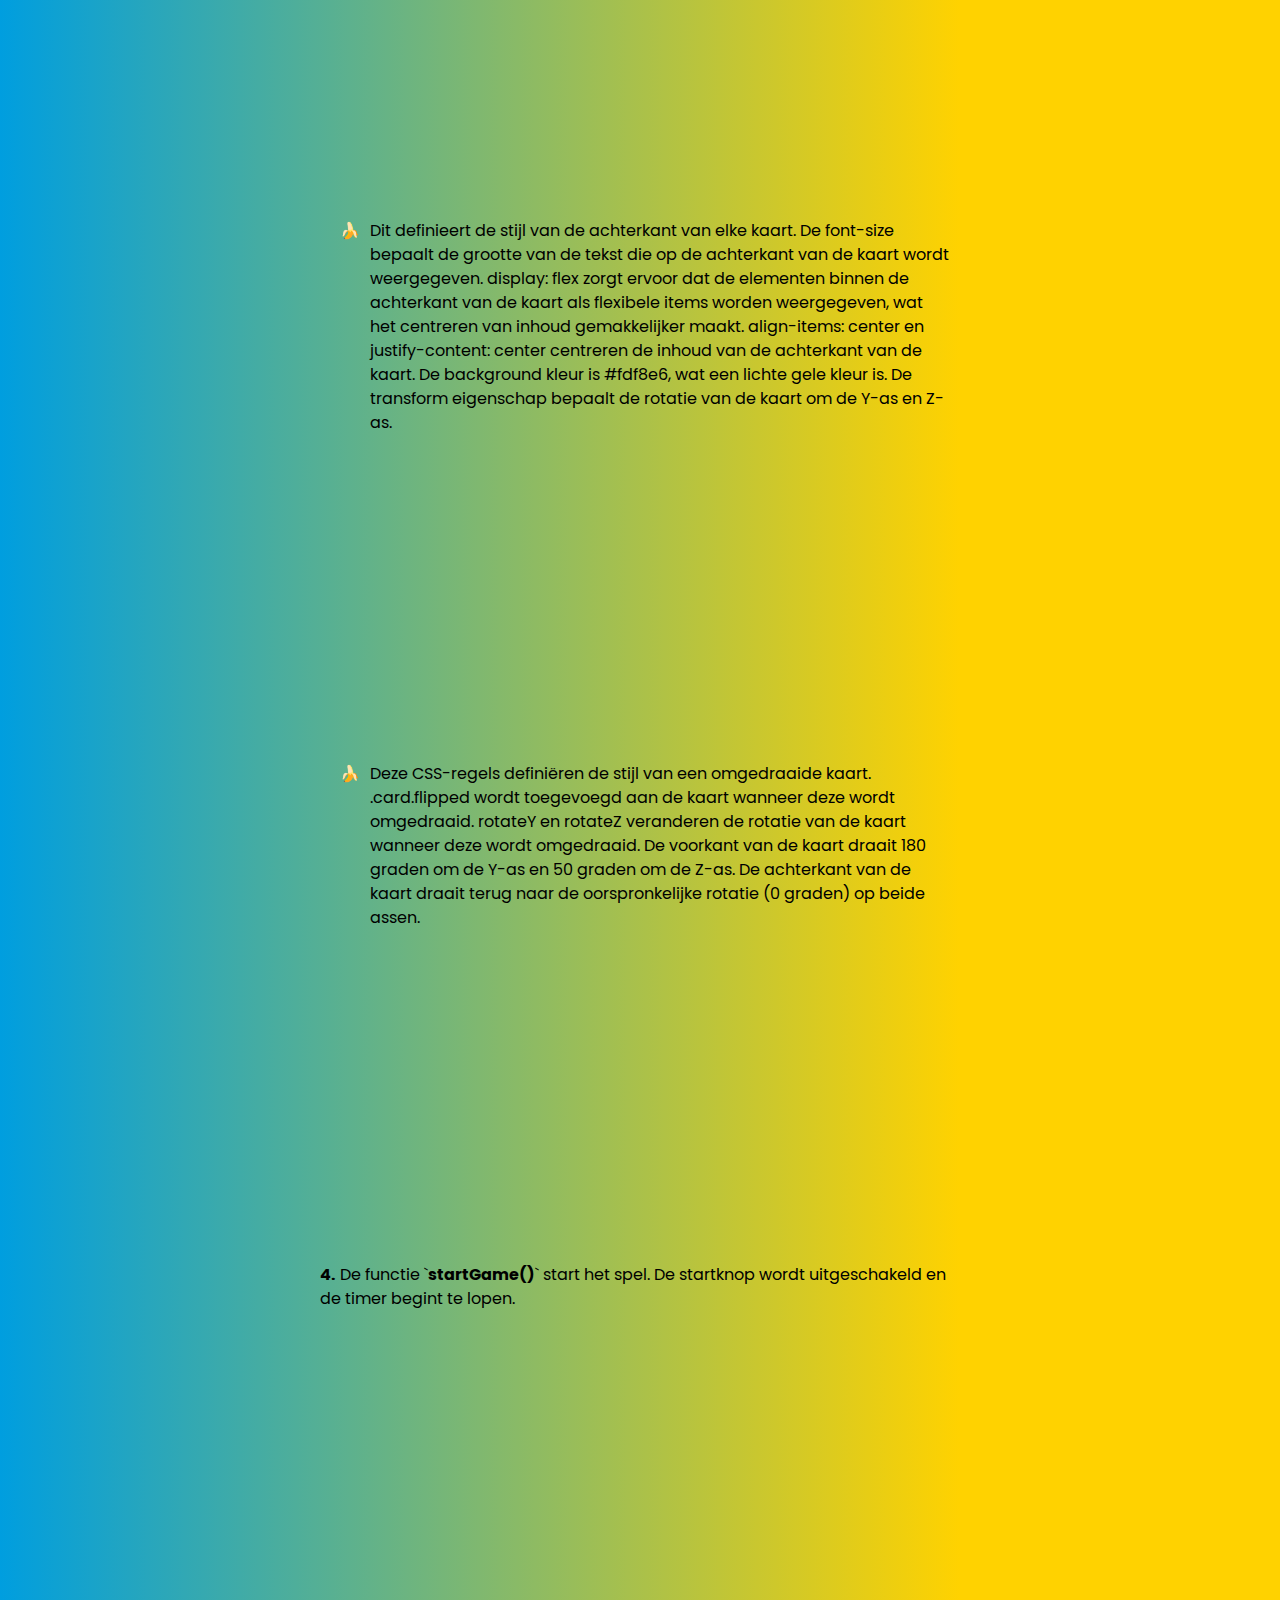
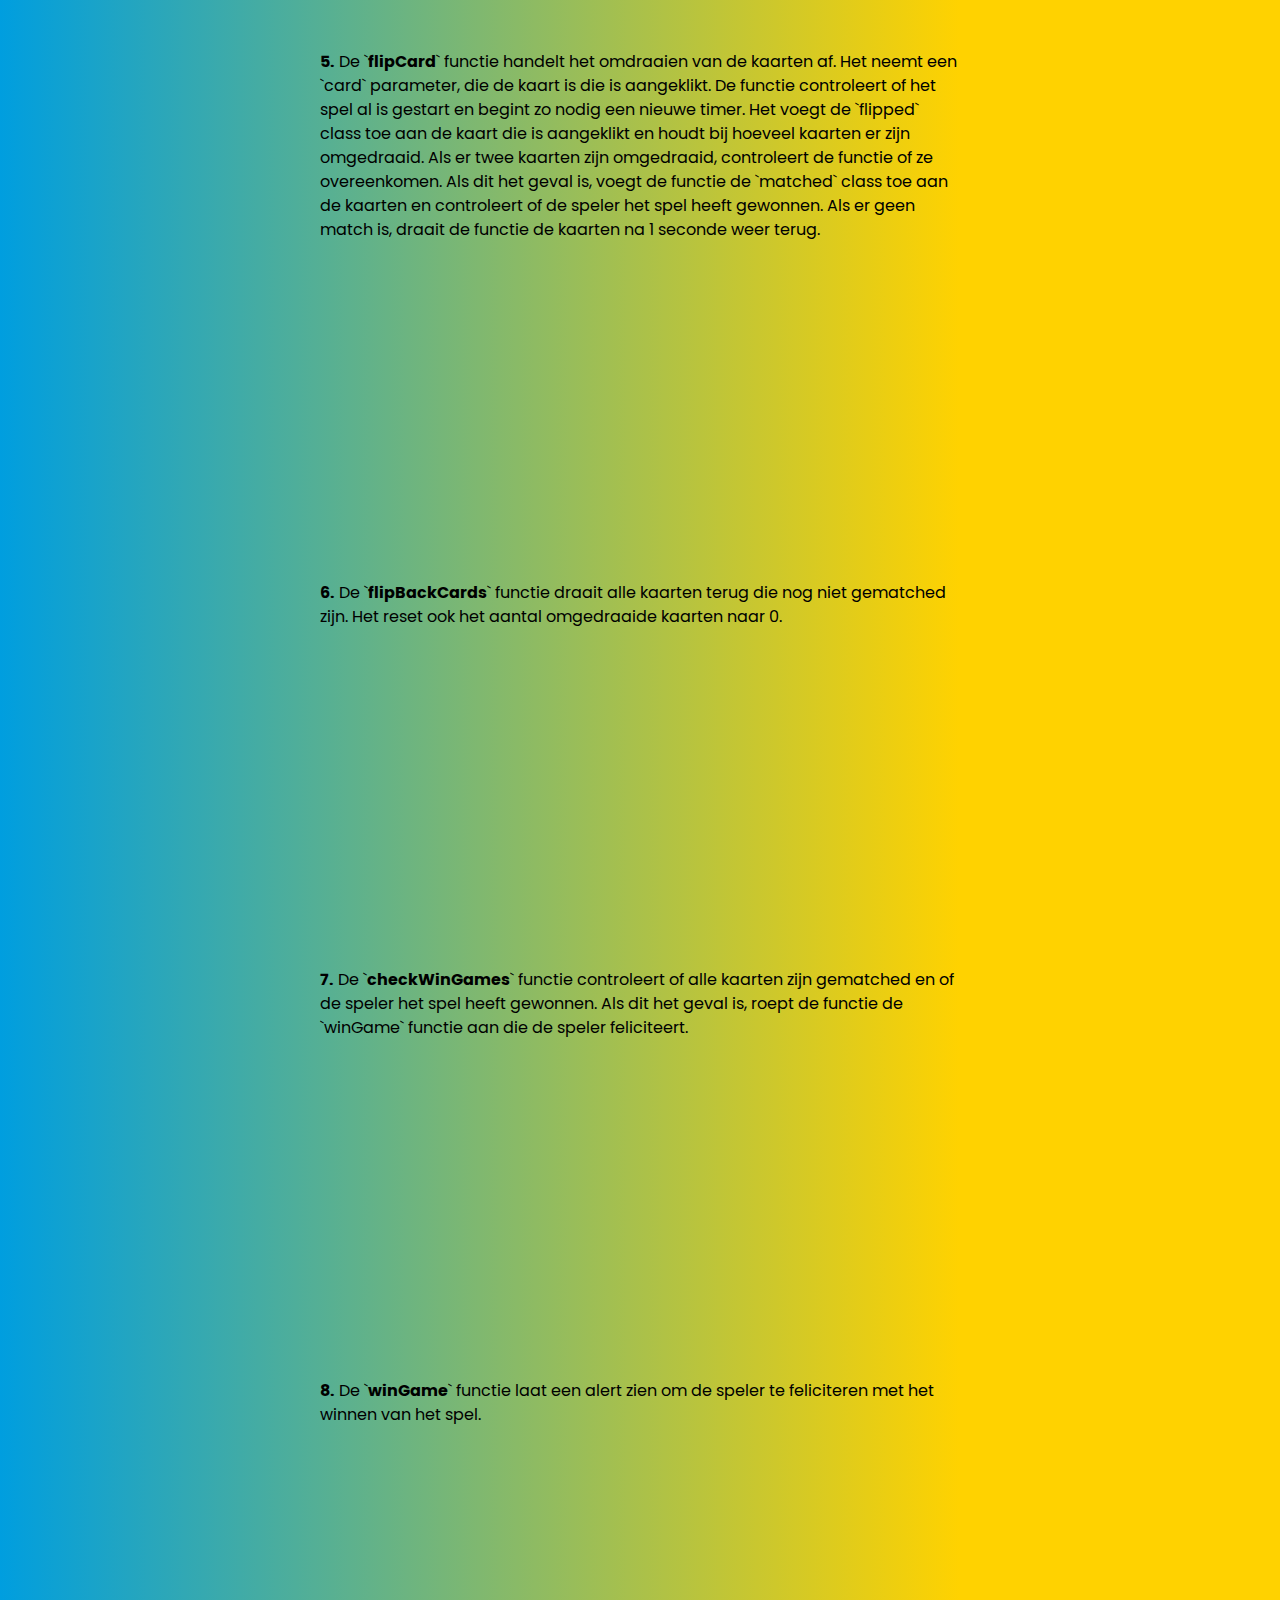
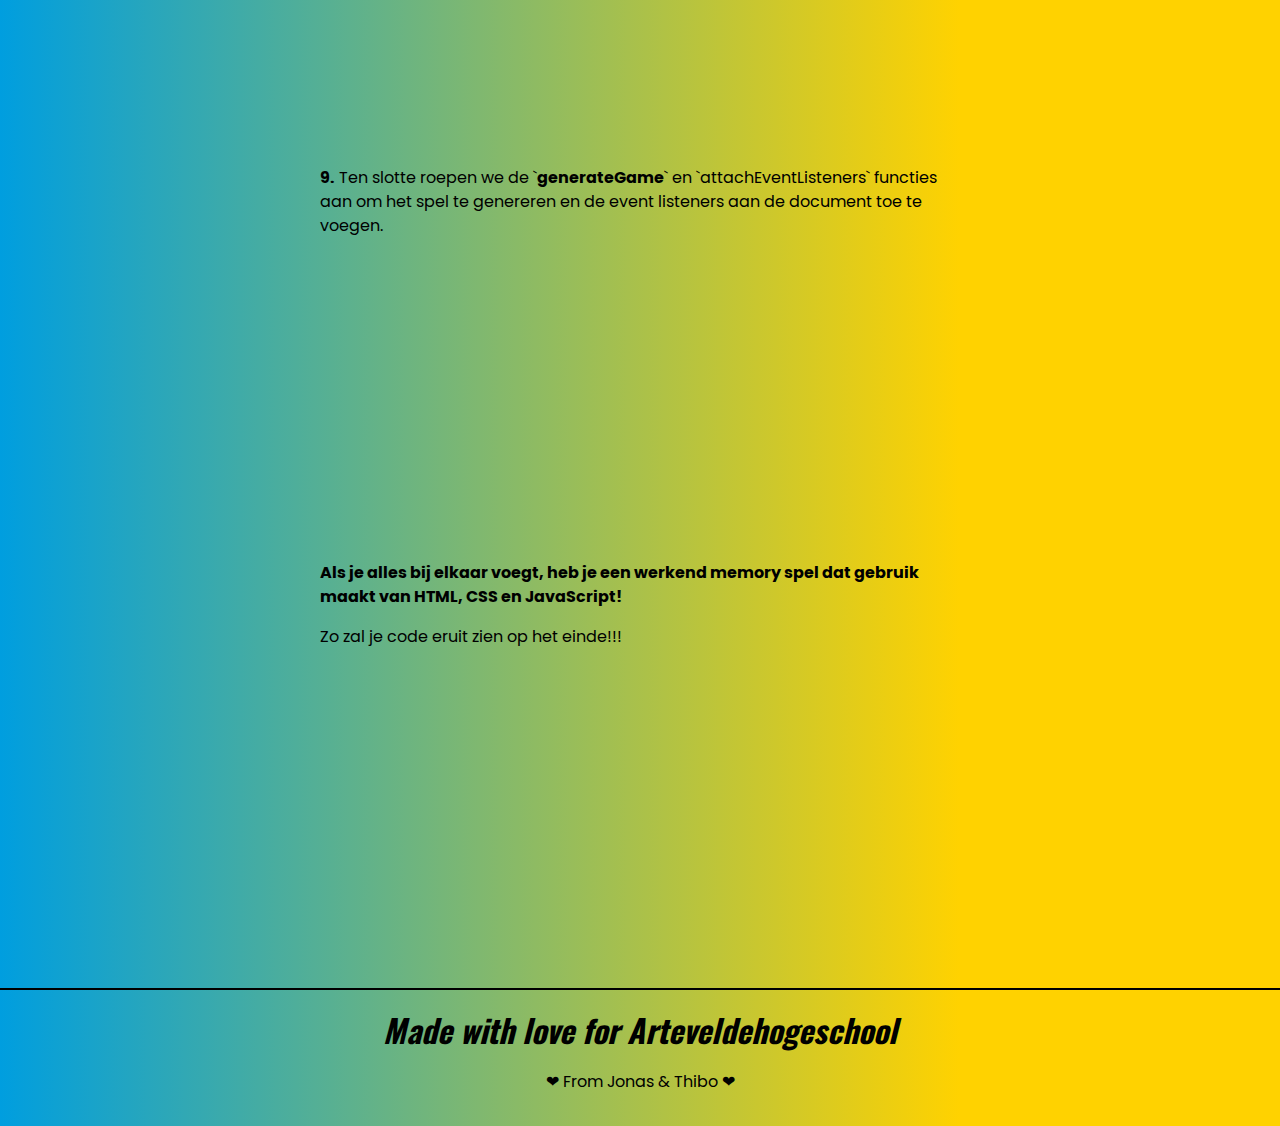
==== commit fa4d8310: "Final commit" ====
--- a/tutorial/tutorial.html
+++ b/tutorial/tutorial.html
@@ -52,6 +52,10 @@
         <li>
           Druk nu op <kbd>!</kbd> op je toetsen bord en daarna <kbd>ENTER</kbd>.
         </li>
+        <li>
+          Verander nu de titel in de title tag naar `🧠 Memory Game met html,
+          css en JavaScript`.
+        </li>
         <iframe
           width="100%"
           height="300"
@@ -67,33 +71,7 @@
         <iframe
           width="100%"
           height="300"
-          src="//jsfiddle.net/Vexciouz/urvfbw7j/11/embedded/html/dark/"
-          allowfullscreen="allowfullscreen"
-          allowpaymentrequest
-          frameborder="0"
-        ></iframe>
-        <li>
-          Nu gaan we de CSS linken. Dit doen we door de volgende code te
-          kopieëren en te plakken in de head tag.
-        </li>
-        <iframe
-          width="100%"
-          height="300"
-          src="//jsfiddle.net/Vexciouz/urvfbw7j/56/embedded/html/dark/"
-          allowfullscreen="allowfullscreen"
-          allowpaymentrequest
-          frameborder="0"
-        ></iframe>
-        <li>Maak 2 js bestanden genaamd main.js & library.js in de map js. In de library file zet je de volgende code:</li>
-        <iframe width="100%" height="300" src="//jsfiddle.net/Vexciouz/urvfbw7j/60/embedded/js/dark/" allowfullscreen="allowfullscreen" allowpaymentrequest frameborder="0"></iframe>
-        <li>
-          Nu gaan we de JavaScript linken. Dit doen we door de volgende code te
-          kopieëren en te plakken in de body tag onderaan.
-        </li>
-        <iframe
-          width="100%"
-          height="300"
-          src="//jsfiddle.net/Vexciouz/urvfbw7j/58/embedded/html/dark/"
+          src="//jsfiddle.net/Vexciouz/Lotx4c05/2/embedded/html/dark/"
           allowfullscreen="allowfullscreen"
           allowpaymentrequest
           frameborder="0"
@@ -112,23 +90,52 @@
         <iframe
           width="100%"
           height="300"
-          src="//jsfiddle.net/Vexciouz/urvfbw7j/18/embedded/css/dark/"
-          allowfullscreen="allowfullscreen"
-          allowpaymentrequest
-          frameborder="0"
-        ></iframe>
-        <li>
-          Hier veranderen we de background naar een regenboog kleur met
-          gradient, we zorgen er ook voor dat onze "game" in het midden komt te
-          staan.
-        </li>
-      </ul>
-      <h2>Stap 4 - JavaScript</h2>
+          src="//jsfiddle.net/Vexciouz/Lotx4c05/5/embedded/css/dark/"
+          allowfullscreen="allowfullscreen"
+          allowpaymentrequest
+          frameborder="0"
+        ></iframe>
+        <li>
+          Hier veranderen we de achtergrondkleur naar een gradient en laten we
+          het heen en weer keren. Daarna zetten we de titel in het midden. We
+          zetten de body op een flexbox en zetten de content in het midden.
+        </li>
+      </ul>
+      <h2>Stap 4 - JavaScript toevoegen</h2>
       <p>
         De JavaScript code is de logica van de website. Hierin zetten we de
         functionaliteit van de website.
       </p>
-      <p><strong>1.</strong> Eerst worden er drie objecten gedefinieerd:</p>
+      <ul>
+        <li>
+          Maak 2 js bestanden genaamd main.js & library.js in de map js. In de
+          library file zet je de volgende code:
+        </li>
+        <iframe
+          width="100%"
+          height="300"
+          src="//jsfiddle.net/Vexciouz/urvfbw7j/60/embedded/js/dark/"
+          allowfullscreen="allowfullscreen"
+          allowpaymentrequest
+          frameborder="0"
+        ></iframe>
+        <li>
+          Nu gaan we de JavaScript linken. Dit doen we door de volgende code te
+          kopieëren en te plakken in index.html, in de body tag onderaan.
+        </li>
+        <iframe
+          width="100%"
+          height="300"
+          src="//jsfiddle.net/Vexciouz/urvfbw7j/58/embedded/html/dark/"
+          allowfullscreen="allowfullscreen"
+          allowpaymentrequest
+          frameborder="0"
+        ></iframe>
+      </ul>
+      <p>
+        <strong>1.</strong> Nu definiëren we 3 objecten in
+        <strong>main.js</strong>.
+      </p>
       <ul>
         <li>
           `<strong>Selectors</strong>`: een object dat verwijst naar de
@@ -327,7 +334,7 @@
         <iframe
           width="100%"
           height="300"
-          src="//jsfiddle.net/Vexciouz/urvfbw7j/37/embedded/js/dark/"
+          src="//jsfiddle.net/Vexciouz/Lotx4c05/6/embedded/js/dark/"
           allowfullscreen="allowfullscreen"
           allowpaymentrequest
           frameborder="0"
@@ -350,8 +357,8 @@
         ></iframe>
       </ul>
       <p>
-        <strong>8.</strong> De `<strong>winGame</strong>` functie laat een
-        alert zien om de speler te feliciteren met het winnen van het spel.
+        <strong>8.</strong> De `<strong>winGame</strong>` functie laat een alert
+        zien om de speler te feliciteren met het winnen van het spel.
       </p>
       <ul>
         <iframe
@@ -388,7 +395,7 @@
         <iframe
           width="100%"
           height="300"
-          src="//jsfiddle.net/Vexciouz/urvfbw7j/5/embedded/js,html,css/dark/"
+          src="//jsfiddle.net/Vexciouz/Lotx4c05/10/embedded/js,html,css/dark/"
           allowfullscreen="allowfullscreen"
           allowpaymentrequest
           frameborder="0"
@@ -398,7 +405,7 @@
     <footer>
       <div>
         <h1><em>Made with love for Arteveldehogeschool</em></h1>
-        <p>❤ From Jonas & Thibo ❤ </p>
+        <p>❤ From Jonas & Thibo ❤</p>
         <div></div>
       </div>
     </footer>
